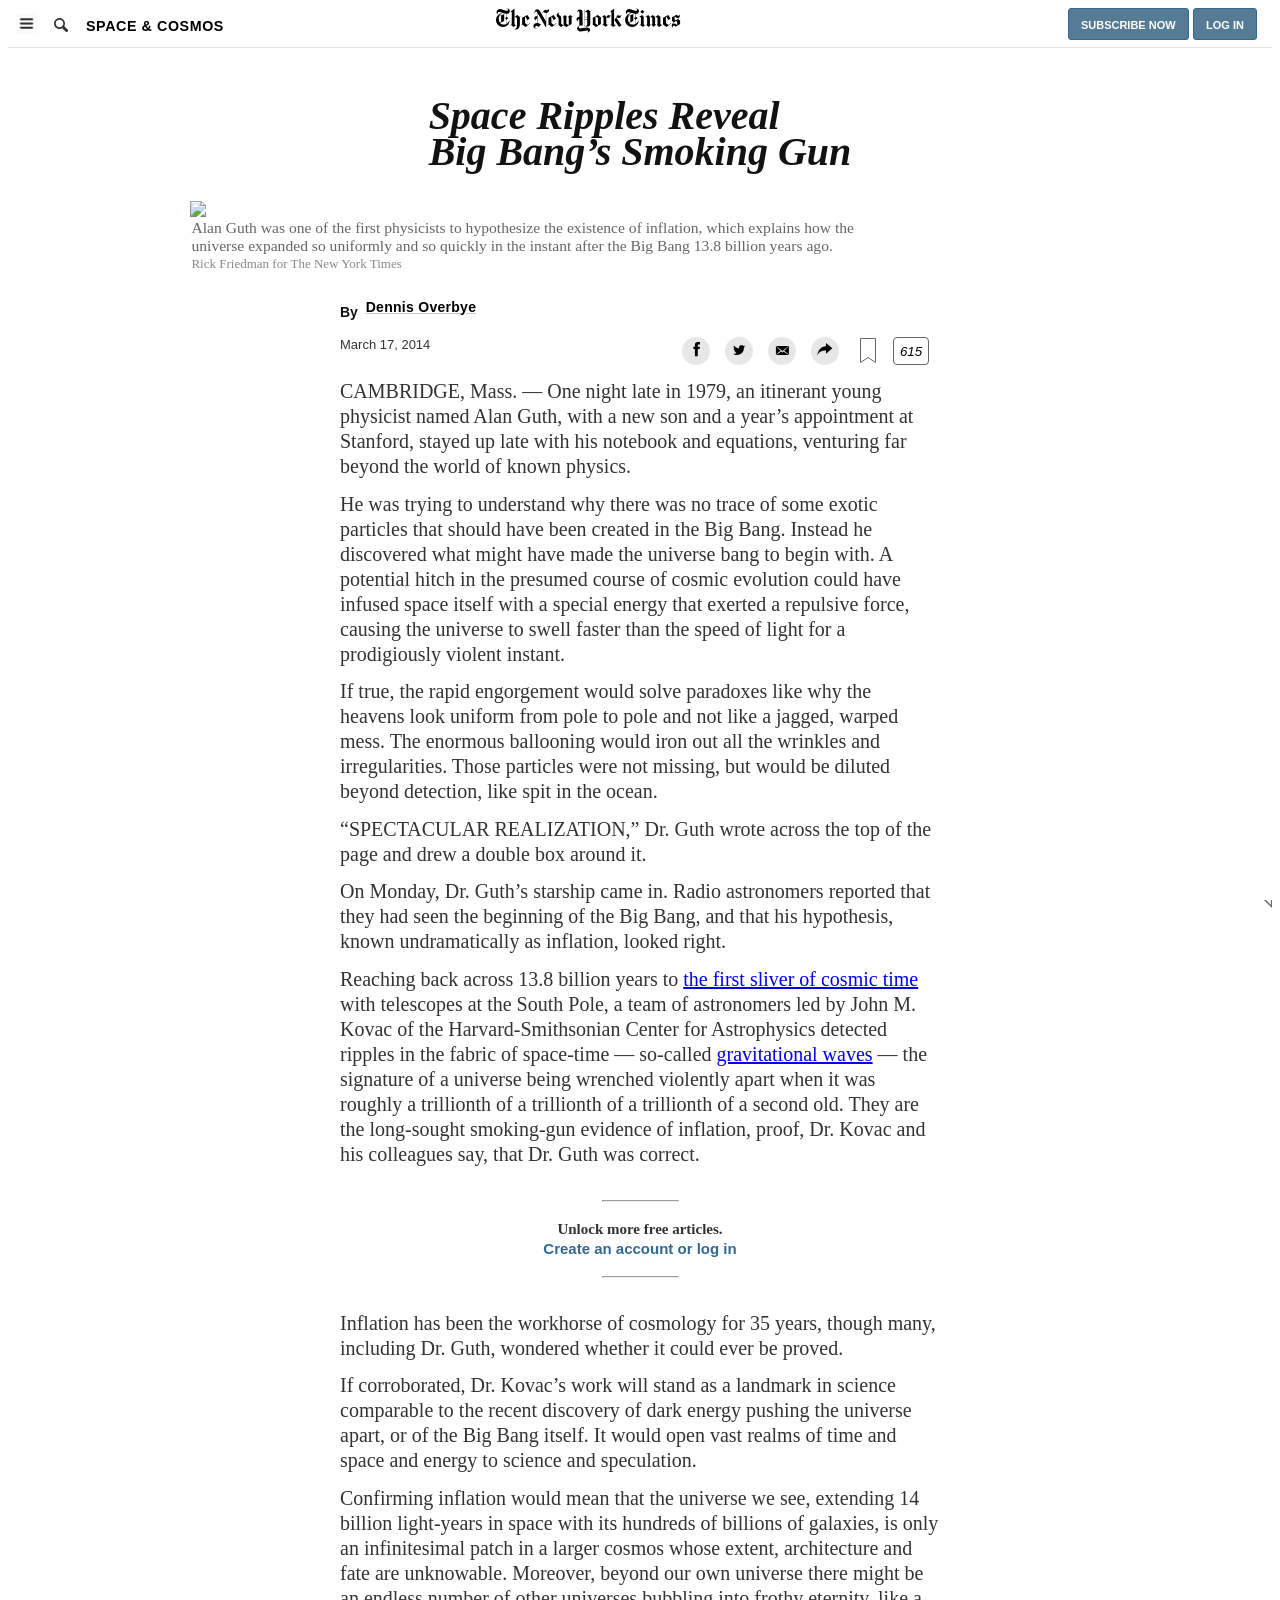
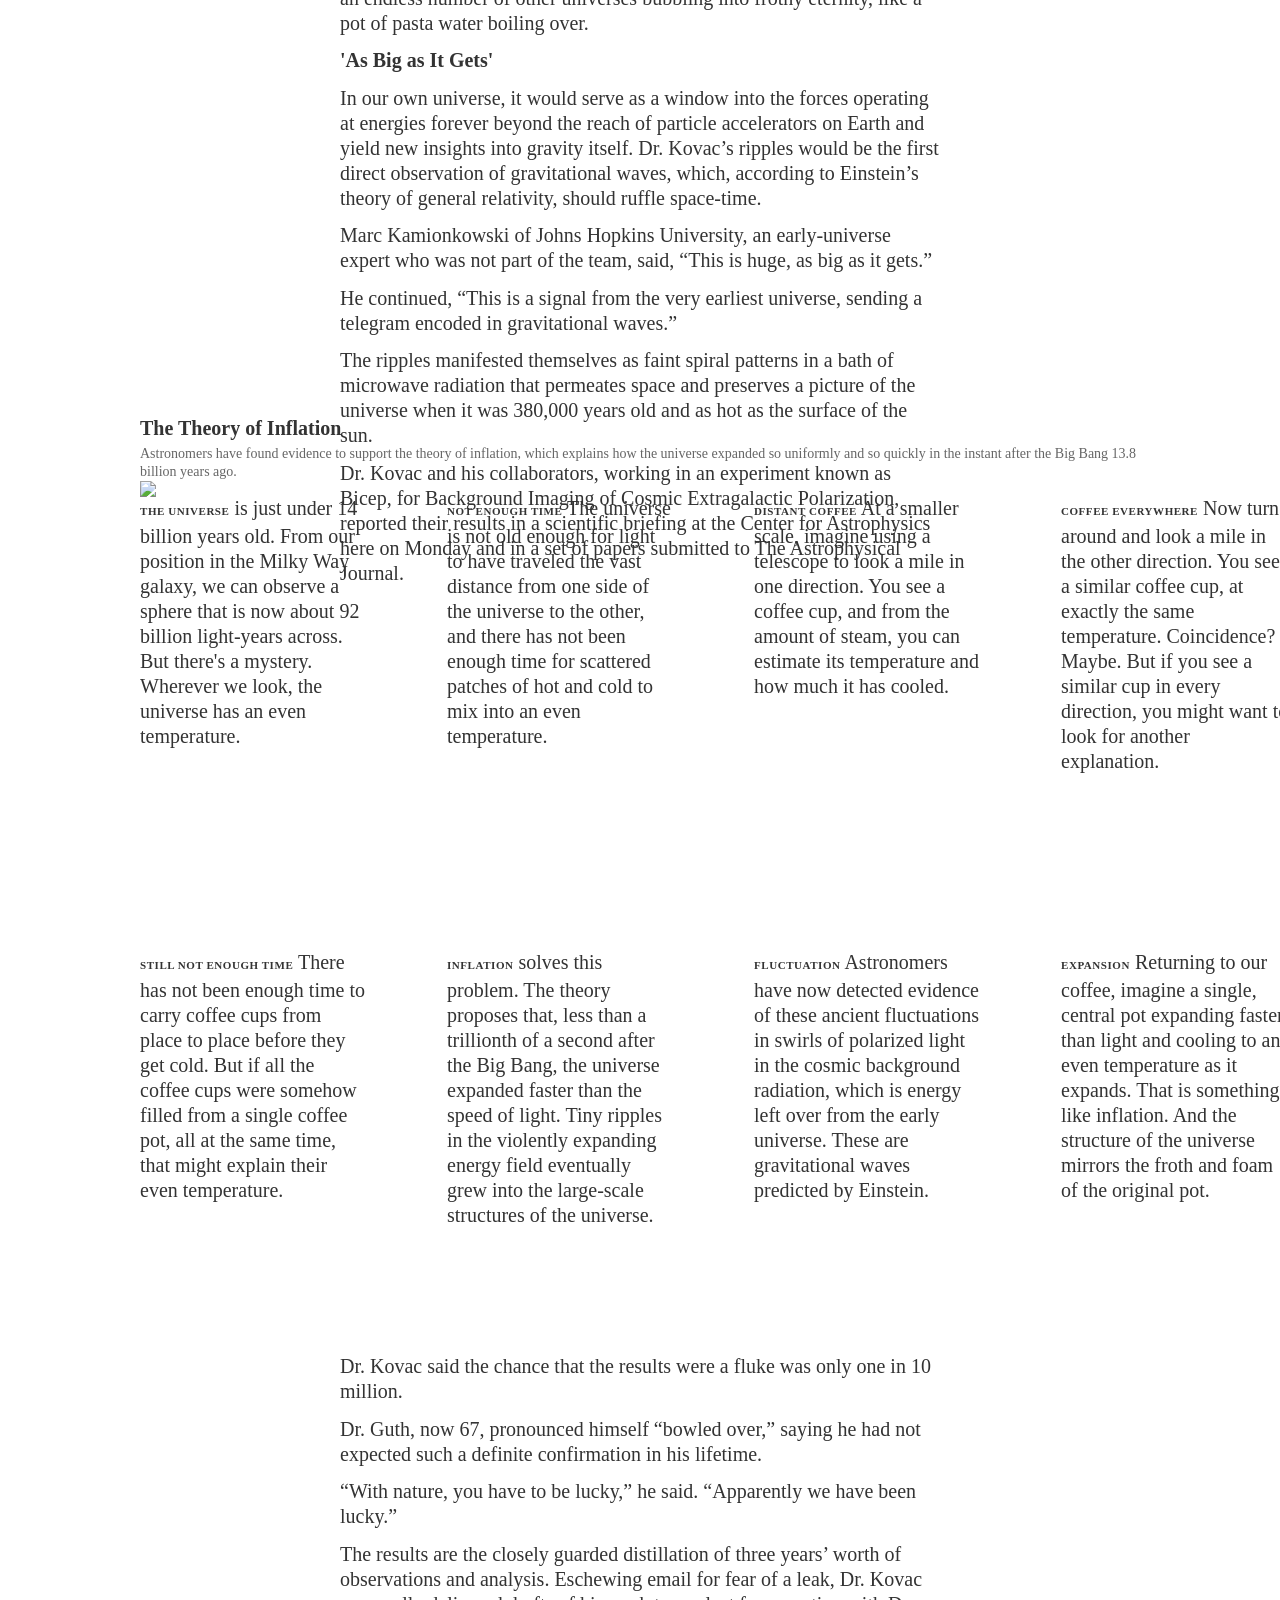
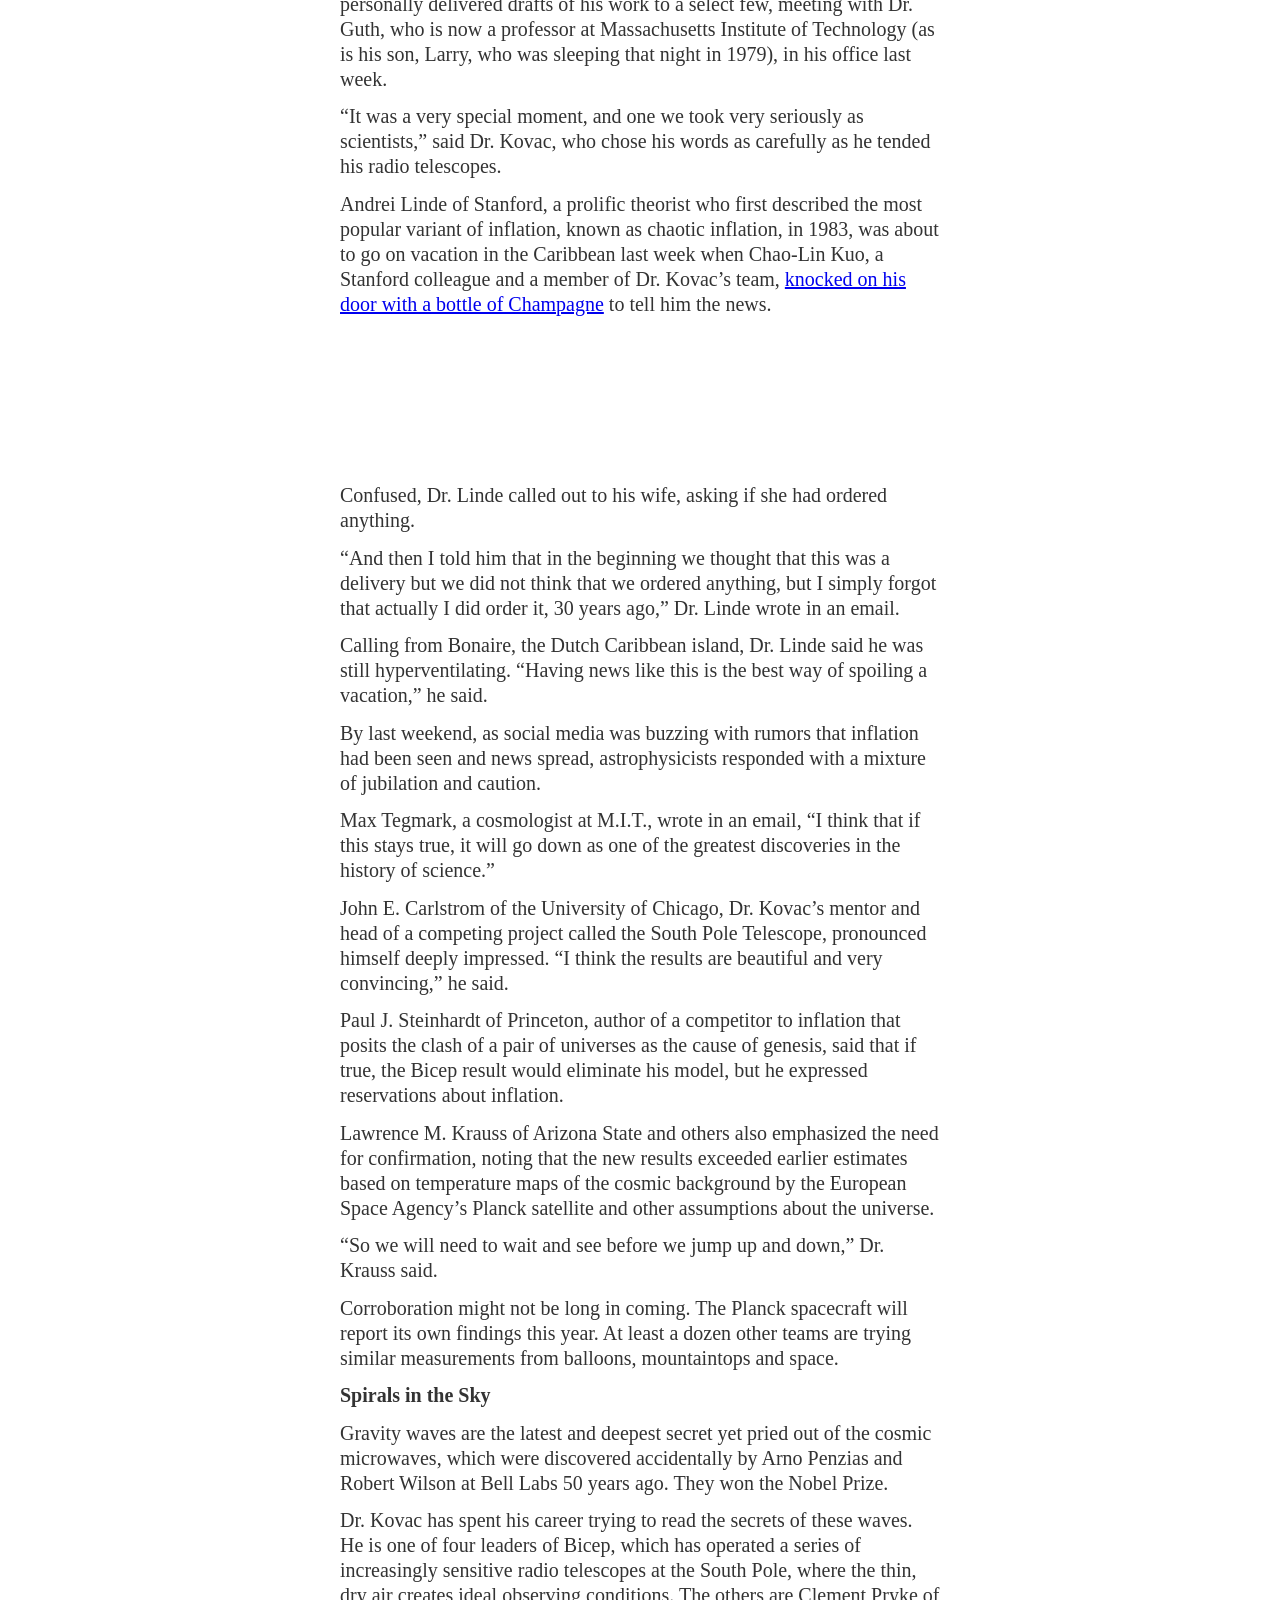
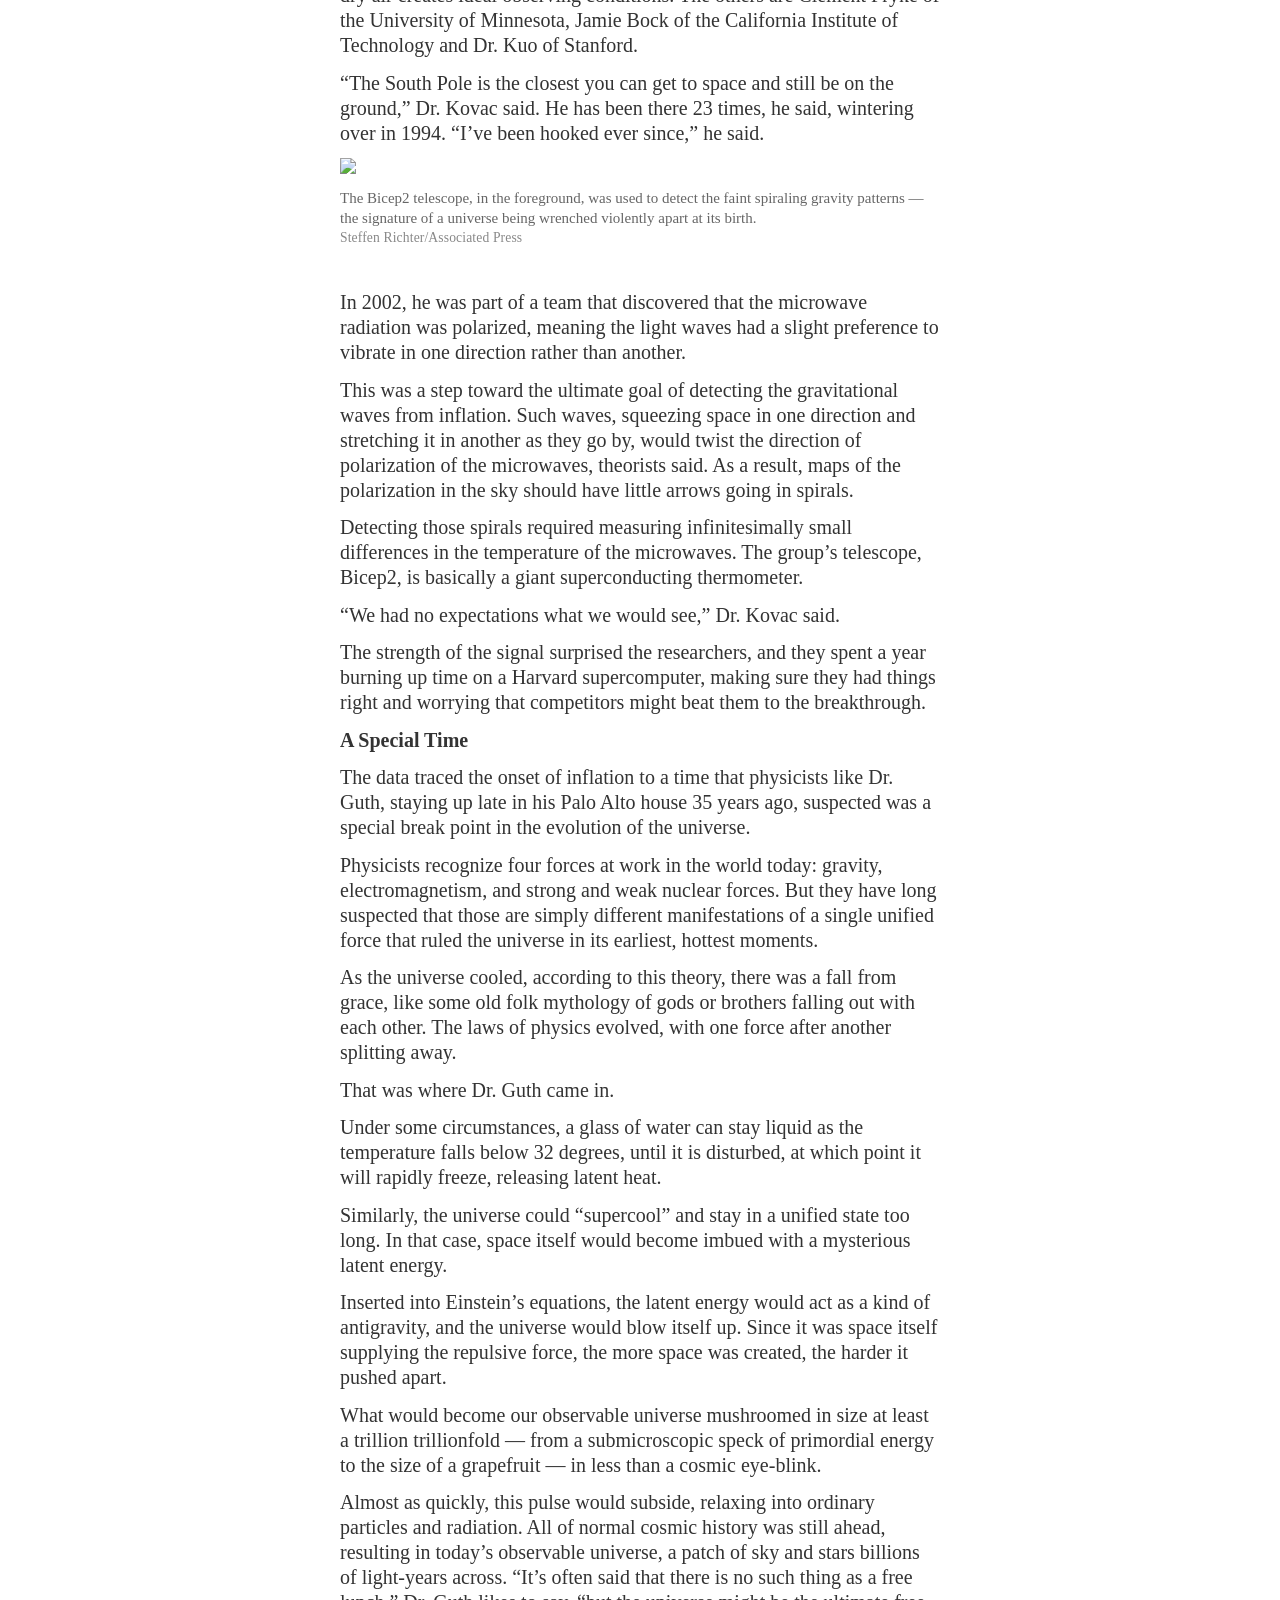
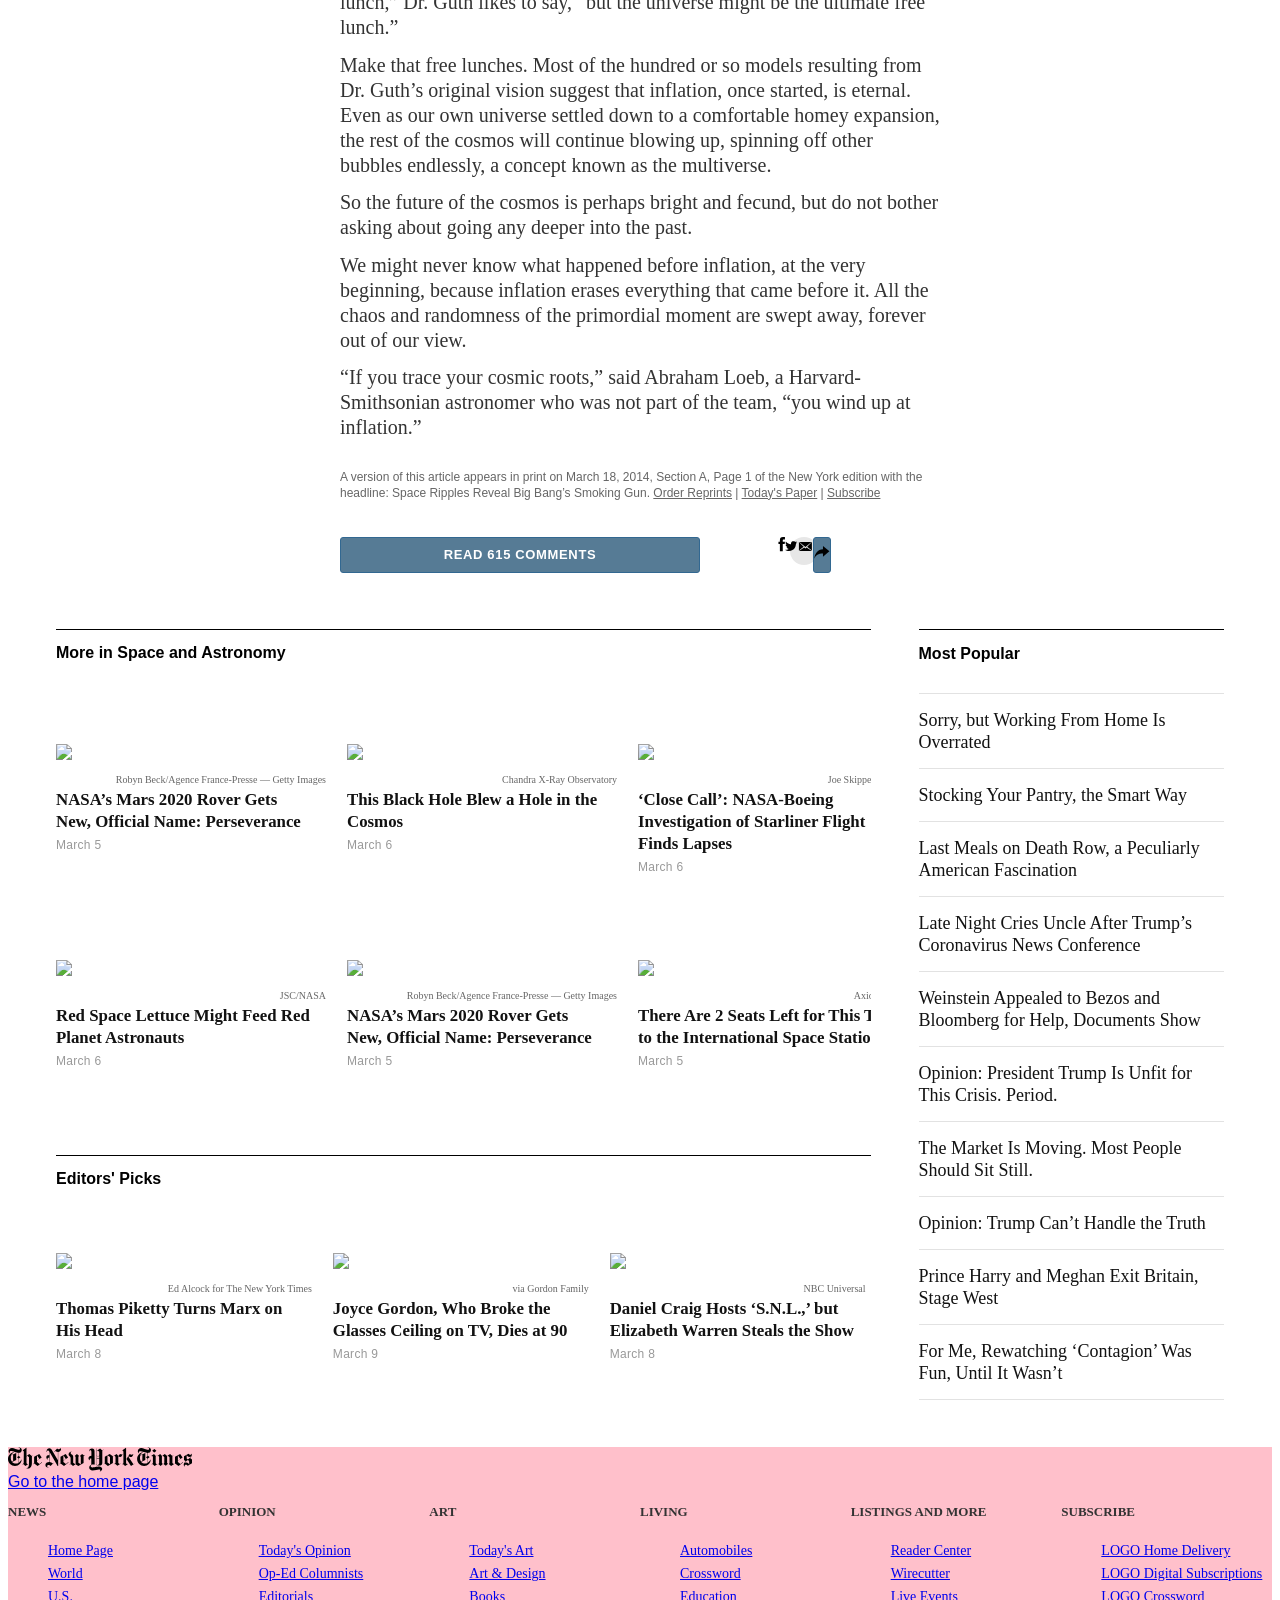
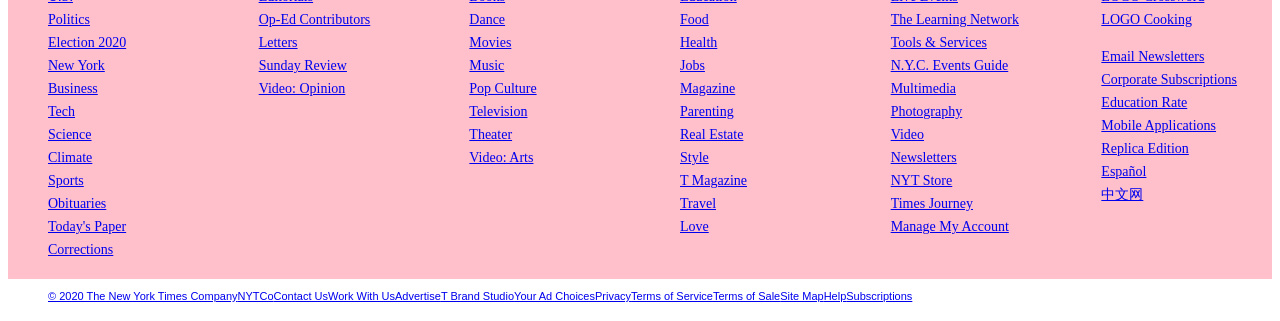
==== nyt-article.html @ f99d5ad1 "finished aside" ====
<!DOCTYPE html>
<html lang="en">
<head>
    <title>NYT Article Copy</title>
    <link rel="stylesheet" href="styles.css">
</head> 
<body>
    <header>
    <!-- grid prac. 2 sections classed as grid so be careful -->
    <section class="nav-bar">
        <div class="header-first-three-icons">
            <a href="none"><img href="none" src="icons/three-line-icon.png" class="three-line-icon"></a> 
            
            <!-- search icon -->
            <button class="search-button">
                <span class="button-dissapear">SEARCH</span>
            <!-- do i need to add data-test-id attrbute to the btn?? -->
                <svg>
                    <path fill="#333" d="M11.3,9.2C11.7,8.4,12,7.5,12,6.5C12,3.5,9.5,1,6.5,1S1,3.5,1,6.5S3.5,12,6.5,12c1,0,1.9-0.3,2.7-0.7l3.3,3.3c0.3,0.3,0.7,0.4,1.1,0.4s0.8-0.1,1.1-0.4c0.6-0.6,0.6-1.5,0-2.1L11.3,9.2zM6.5,10.3c-2.1,0-3.8-1.7-3.8-3.8c0-2.1,1.7-3.8,3.8-3.8c2.1,0,3.8,1.7,3.8,3.8C10.3,8.6,8.6,10.3,6.5,10.3z"></path>
                </svg>
            </button>

            <a class="space-link" href="https://www.nytimes.com/section/science/space">SPACE & COSMOS</a>
        </div>

        <div class="header-times-logo">
                <!-- times logo -->
            <a href="https://www.nytimes.com"><svg xmlns="http://www.w3.org/2000/svg">
                <path d="M13.8 2.9c0-2-1.9-2.5-3.4-2.5v.3c.9 0 1.6.3 1.6 1 0 .4-.3 1-1.2 1-.7 0-2.2-.4-3.3-.8C6.2 1.4 5 1 4 1 2 1 .6 2.5.6 4.2c0 1.5 1.1 2 1.5 2.2l.1-.2c-.2-.2-.5-.4-.5-1 0-.4.4-1.1 1.4-1.1.9 0 2.1.4 3.7.9 1.4.4 2.9.7 3.7.8v3.1L9 10.2v.1l1.5 1.3v4.3c-.8.5-1.7.6-2.5.6-1.5 0-2.8-.4-3.9-1.6l4.1-2V6l-5 2.2C3.6 6.9 4.7 6 5.8 5.4l-.1-.3c-3 .8-5.7 3.6-5.7 7 0 4 3.3 7 7 7 4 0 6.6-3.2 6.6-6.5h-.2c-.6 1.3-1.5 2.5-2.6 3.1v-4.1l1.6-1.3v-.1l-1.6-1.3V5.8c1.5 0 3-1 3-2.9zm-8.7 11l-1.2.6c-.7-.9-1.1-2.1-1.1-3.8 0-.7 0-1.5.2-2.1l2.1-.9v6.2zm10.6 2.3l-1.3 1 .2.2.6-.5 2.2 2 3-2-.1-.2-.8.5-1-1V9.4l.8-.6 1.7 1.4v6.1c0 3.8-.8 4.4-2.5 5v.3c2.8.1 5.4-.8 5.4-5.7V9.3l.9-.7-.2-.2-.8.6-2.5-2.1L18.5 9V.8h-.2l-3.5 2.4v.2c.4.2 1 .4 1 1.5l-.1 11.3zM34 15.1L31.5 17 29 15v-1.2l4.7-3.2v-.1l-2.4-3.6-5.2 2.8v6.6l-1 .8.2.2.9-.7 3.4 2.5 4.5-3.6-.1-.4zm-5-1.7V8.5l.2-.1 2.2 3.5-2.4 1.5zM53.1 2c0-.3-.1-.6-.2-.9h-.2c-.3.8-.7 1.2-1.7 1.2-.9 0-1.5-.5-1.9-.9l-2.9 3.3.2.2 1-.9c.6.5 1.1.9 2.5 1v8.3L44 3.2c-.5-.8-1.2-1.9-2.6-1.9-1.6 0-3 1.4-2.8 3.6h.3c.1-.6.4-1.3 1.1-1.3.5 0 1 .5 1.3 1v3.3c-1.8 0-3 .8-3 2.3 0 .8.4 2 1.6 2.3v-.2c-.2-.2-.3-.4-.3-.7 0-.5.4-.9 1.1-.9h.5v4.2c-2.1 0-3.8 1.2-3.8 3.2 0 1.9 1.6 2.8 3.4 2.7v-.2c-1.1-.1-1.6-.6-1.6-1.3 0-.9.6-1.3 1.4-1.3.8 0 1.5.5 2 1.1l2.9-3.2-.2-.2-.7.8c-1.1-1-1.7-1.3-3-1.5V5l8 14h.6V5c1.5-.1 2.9-1.3 2.9-3zm7.3 13.1L57.9 17l-2.5-2v-1.2l4.7-3.2v-.1l-2.4-3.6-5.2 2.8v6.6l-1 .8.2.2.9-.7 3.4 2.5 4.5-3.6-.1-.4zm-5-1.7V8.5l.2-.1 2.2 3.5-2.4 1.5zM76.7 8l-.7.5-1.9-1.6-2.2 2 .9.9v7.5l-2.4-1.5V9.6l.8-.5-2.3-2.2-2.2 2 .9.9V17l-.3.2-2.1-1.5v-6c0-1.4-.7-1.8-1.5-2.3-.7-.5-1.1-.8-1.1-1.5 0-.6.6-.9.9-1.1v-.2c-.8 0-2.9.8-2.9 2.7 0 1 .5 1.4 1 1.9s1 .9 1 1.8v5.8l-1.1.8.2.2 1-.8 2.3 2 2.5-1.7 2.8 1.7 5.3-3.1V9.2l1.3-1-.2-.2zm18.6-5.5l-1 .9-2.2-2-3.3 2.4V1.6h-.3l.1 16.2c-.3 0-1.2-.2-1.9-.4l-.2-13.5c0-1-.7-2.4-2.5-2.4s-3 1.4-3 2.8h.3c.1-.6.4-1.1 1-1.1s1.1.4 1.1 1.7v3.9c-1.8.1-2.9 1.1-2.9 2.4 0 .8.4 2 1.6 2V13c-.4-.2-.5-.5-.5-.7 0-.6.5-.8 1.3-.8h.4v6.2c-1.5.5-2.1 1.6-2.1 2.8 0 1.7 1.3 2.9 3.3 2.9 1.4 0 2.6-.2 3.8-.5 1-.2 2.3-.5 2.9-.5.8 0 1.1.4 1.1.9 0 .7-.3 1-.7 1.1v.2c1.6-.3 2.6-1.3 2.6-2.8 0-1.5-1.5-2.4-3.1-2.4-.8 0-2.5.3-3.7.5-1.4.3-2.8.5-3.2.5-.7 0-1.5-.3-1.5-1.3 0-.8.7-1.5 2.4-1.5.9 0 2 .1 3.1.4 1.2.3 2.3.6 3.3.6 1.5 0 2.8-.5 2.8-2.6V3.7l1.2-1-.2-.2zm-4.1 6.1c-.3.3-.7.6-1.2.6s-1-.3-1.2-.6V4.2l1-.7 1.4 1.3v3.8zm0 3c-.2-.2-.7-.5-1.2-.5s-1 .3-1.2.5V9c.2.2.7.5 1.2.5s1-.3 1.2-.5v2.6zm0 4.7c0 .8-.5 1.6-1.6 1.6h-.8V12c.2-.2.7-.5 1.2-.5s.9.3 1.2.5v4.3zm13.7-7.1l-3.2-2.3-4.9 2.8v6.5l-1 .8.1.2.8-.6 3.2 2.4 5-3V9.2zm-5.4 6.3V8.3l2.5 1.8v7.1l-2.5-1.7zm14.9-8.4h-.2c-.3.2-.6.4-.9.4-.4 0-.9-.2-1.1-.5h-.2l-1.7 1.9-1.7-1.9-3 2 .1.2.8-.5 1 1.1v6.3l-1.3 1 .2.2.6-.5 2.4 2 3.1-2.1-.1-.2-.9.5-1.2-1V9c.5.5 1.1 1 1.8 1 1.4.1 2.2-1.3 2.3-2.9zm12 9.6L123 19l-4.6-7 3.3-5.1h.2c.4.4 1 .8 1.7.8s1.2-.4 1.5-.8h.2c-.1 2-1.5 3.2-2.5 3.2s-1.5-.5-2.1-.8l-.3.5 5 7.4 1-.6v.1zm-11-.5l-1.3 1 .2.2.6-.5 2.2 2 3-2-.2-.2-.8.5-1-1V.8h-.1l-3.6 2.4v.2c.4.2 1 .3 1 1.5v11.3zM143 2.9c0-2-1.9-2.5-3.4-2.5v.3c.9 0 1.6.3 1.6 1 0 .4-.3 1-1.2 1-.7 0-2.2-.4-3.3-.8-1.3-.4-2.5-.8-3.5-.8-2 0-3.4 1.5-3.4 3.2 0 1.5 1.1 2 1.5 2.2l.1-.2c-.3-.2-.6-.4-.6-1 0-.4.4-1.1 1.4-1.1.9 0 2.1.4 3.7.9 1.4.4 2.9.7 3.7.8V9l-1.5 1.3v.1l1.5 1.3V16c-.8.5-1.7.6-2.5.6-1.5 0-2.8-.4-3.9-1.6l4.1-2V6l-5 2.2c.5-1.3 1.6-2.2 2.6-2.9l-.1-.2c-3 .8-5.7 3.5-5.7 6.9 0 4 3.3 7 7 7 4 0 6.6-3.2 6.6-6.5h-.2c-.6 1.3-1.5 2.5-2.6 3.1v-4.1l1.6-1.3v-.1L140 8.8v-3c1.5 0 3-1 3-2.9zm-8.7 11l-1.2.6c-.7-.9-1.1-2.1-1.1-3.8 0-.7.1-1.5.3-2.1l2.1-.9-.1 6.2zm12.2-12h-.1l-2 1.7v.1l1.7 1.9h.2l2-1.7v-.1l-1.8-1.9zm3 14.8l-.8.5-1-1V9.3l1-.7-.2-.2-.7.6-1.8-2.1-2.9 2 .2.3.7-.5.9 1.1v6.5l-1.3 1 .1.2.7-.5 2.2 2 3-2-.1-.3zm16.7-.1l-.7.5-1.1-1V9.3l1-.8-.2-.2-.8.7-2.3-2.1-3 2.1-2.3-2.1L154 9l-1.8-2.1-2.9 2 .1.3.7-.5 1 1.1v6.5l-.8.8 2.3 1.9 2.2-2-.9-.9V9.3l.9-.6 1.5 1.4v6l-.8.8 2.3 1.9 2.2-2-.9-.9V9.3l.8-.5 1.6 1.4v6l-.7.7 2.3 2.1 3.1-2.1v-.3zm8.7-1.5l-2.5 1.9-2.5-2v-1.2l4.7-3.2v-.1l-2.4-3.6-5.2 2.8v6.8l3.5 2.5 4.5-3.6-.1-.3zm-5-1.7V8.5l.2-.1 2.2 3.5-2.4 1.5zm14.1-.9l-1.9-1.5c1.3-1.1 1.8-2.6 1.8-3.6v-.6h-.2c-.2.5-.6 1-1.4 1-.8 0-1.3-.4-1.8-1L176 9.3v3.6l1.7 1.3c-1.7 1.5-2 2.5-2 3.3 0 1 .5 1.7 1.3 2l.1-.2c-.2-.2-.4-.3-.4-.8 0-.3.4-.8 1.2-.8 1 0 1.6.7 1.9 1l4.3-2.6v-3.6h-.1zm-1.1-3c-.7 1.2-2.2 2.4-3.1 3l-1.1-.9V8.1c.4 1 1.5 1.8 2.6 1.8.7 0 1.1-.1 1.6-.4zm-1.7 8c-.5-1.1-1.7-1.9-2.9-1.9-.3 0-1.1 0-1.9.5.5-.8 1.8-2.2 3.5-3.2l1.2 1 .1 3.6z"></path>
            </svg></a>
        </div>

        <div class="header-buttons">
            <a href="https://www.nytimes.com/subscription?campaignId=797YR&redirect_uri=https%3A%2F%2Fwww.nytimes.com%2F2014%2F03%2F18%2Fscience%2Fspace%2Fdetection-of-waves-in-space-buttresses-landmark-theory-of-big-bang.html%3F_r%3D0">
                <button>Subscribe now</button>
            </a>
            <a href="https://myaccount.nytimes.com/auth/login?response_type=cookie&client_id=vi&redirect_uri=https%3A%2F%2Fwww.nytimes.com%2Fsubscription%2Fmultiproduct%2Flp8KQUS.html%3FcampaignId%3D7QQFH%26EXIT_URI%3Dhttps%253A%252F%252Fwww.nytimes.com%252F2014%252F03%252F18%252Fscience%252Fspace%252Fdetection-of-waves-in-space-buttresses-landmark-theory-of-big-bang.html%253F_r%253D0">
                <button>Log in</button>
            </a>
        </div>
    </section>

    <section class="article-title-box">
        <!-- <h1> -->
            <span class="article-title">Space Ripples Reveal <br> Big Bang’s Smoking Gun</span>
    <!-- </h1> -->
    </section>

    <section class="main-image-container">
        <a class="main-image"><img class="main-image" src="https://static01.nyt.com/images/2014/03/18/science/space/18cosmos/18cosmos-articleLarge.jpg?quality=75&auto=webp&disable=upscale" 
            srcset="https://static01.nyt.com/images/2014/03/18/science/space/18cosmos/18cosmos-articleLarge.jpg?quality=90&auto=webp 600w, https://static01.nyt.com/images/2014/03/18/science/space/18cosmos/18cosmos-jumbo.jpg?quality=90&auto=webp 1024w, 
            https://static01.nyt.com/images/2014/03/18/science/space/18cosmos/18cosmos-superJumbo.jpg?quality=90&auto=webp 2048w"></a>
        <figcaption class="mn-img-subtitle-box">
            <span class="mn-img-subtitle">Alan Guth was one of the first physicists to hypothesize the existence of inflation, which explains how the <br> universe expanded so uniformly and so quickly in the instant after the Big Bang 13.8 billion years ago.</span>
            <span>Rick Friedman for The New York Times</span>
        </figcaption>
    </section>

    <section class="top-article-info">
        <div>By &nbsp<a href="https://www.nytimes.com/by/dennis-overbye">Dennis Overbye</a>
        </div>
        <!-- 2 spaces here instead of 1 -->
        <div class="article-date">
            <ul>
                <li>March 17, 2014</li>
            </ul>
        </div>
        <div class="social-links ">
                                                                    <!-- change classes!!! -->
            <ul>
                <li><a href="https://www.facebook.com/dialog/feed?app_id=9869919170&amp;link=https%3A%2F%2Fwww.nytimes.com%2F2014%2F03%2F18%2Fscience%2Fspace%2Fdetection-of-waves-in-space-buttresses-landmark-theory-of-big-bang.html&amp;smid=fb-share&amp;name=Space%20Ripples%20Reveal%20Big%20Bang%E2%80%99s%20Smoking%20Gun&amp;redirect_uri=https%3A%2F%2Fwww.facebook.com%2F" target="_blank" rel="noopener noreferrer" aria-label="Share on Facebook"><svg viewBox="0 0 7 15" width="7" height="15"><path fill-rule="evenodd" clip-rule="evenodd" d="M4.775 14.163V7.08h1.923l.255-2.441H4.775l.004-1.222c0-.636.06-.977.958-.977H6.94V0H5.016c-2.31 0-3.123 1.184-3.123 3.175V4.64H.453v2.44h1.44v7.083h2.882z" fill="#000"></path></svg></a>
                    </a></li>
                <li><a href="https://twitter.com/intent/tweet?url=https%3A%2F%2Fnyti.ms%2F1ivEk8k&amp;text=Space%20Ripples%20Reveal%20Big%20Bang%E2%80%99s%20Smoking%20Gun" target="_blank" rel="noopener noreferrer" aria-label="Share on Twitter"><svg viewBox="0 0 13 10" width="13" height="10"><path fill-rule="evenodd" clip-rule="evenodd" d="M5.987 2.772l.025.425-.429-.052c-1.562-.2-2.927-.876-4.086-2.011L.93.571.784.987c-.309.927-.111 1.906.533 2.565.343.364.266.416-.327.2-.206-.07-.386-.122-.403-.096-.06.06.146.85.309 1.161.223.434.678.858 1.176 1.11l.42.199-.497.009c-.481 0-.498.008-.447.19.172.564.85 1.162 1.606 1.422l.532.182-.464.277a4.833 4.833 0 0 1-2.3.641c-.387.009-.704.044-.704.07 0 .086 1.047.572 1.657.762 1.828.564 4 .32 5.631-.641 1.159-.685 2.318-2.045 2.859-3.363.292-.702.583-1.984.583-2.6 0-.398.026-.45.507-.927.283-.277.55-.58.6-.667.087-.165.078-.165-.36-.018-.73.26-.832.226-.472-.164.266-.278.584-.78.584-.928 0-.026-.129.018-.275.096a4.79 4.79 0 0 1-.755.294l-.464.148-.42-.286C9.66.467 9.335.293 9.163.24 8.725.12 8.055.137 7.66.276c-1.074.39-1.752 1.395-1.674 2.496z" fill="#000"></path></svg></a></li>
                    </a></li>
                <li><a href="mailto:?subject=NYTimes.com%3A%20Space%20Ripples%20Reveal%20Big%20Bang%E2%80%99s%20Smoking%20Gun&amp;body=From%20The%20New%20York%20Times%3A%0A%0ASpace%20Ripples%20Reveal%20Big%20Bang%E2%80%99s%20Smoking%20Gun%0A%0AAstronomers%20looking%20back%2013.8%20billion%20years%20found%20ripples%20in%20the%20fabric%20of%20space-time%20that%20support%20the%20theory%20of%20a%20universe%20being%20wrenched%20violently%20apart%20around%20its%20inception.%0A%0Ahttps%3A%2F%2Fwww.nytimes.com%2F2014%2F03%2F18%2Fscience%2Fspace%2Fdetection-of-waves-in-space-buttresses-landmark-theory-of-big-bang.html" target="_blank" rel="noopener noreferrer" aria-label="Email"><svg viewBox="0 0 15 9" width="15" height="9"><path fill-rule="evenodd" clip-rule="evenodd" d="M.906 8.418V0L5.64 4.76.906 8.419zm13 0L9.174 4.761 13.906 0v8.418zM7.407 6.539l-1.13-1.137L.907 9h13l-5.37-3.598-1.13 1.137zM1.297 0h12.22l-6.11 5.095L1.297 0z" fill="#000"></path></svg>
                    </a></li>
                <li><button aria-haspopup="true" aria-expanded="false" aria-label="More sharing options ..." data-testid=""><svg viewBox="0 0 16 13" width="16" height="13"><path fill-rule="evenodd" clip-rule="evenodd" d="M15.406 5.359L8.978 0v3.215C3.82 3.215.406 8.107.406 12.66 1.653 9.133 4.29 7.517 8.978 7.517v3.2l6.428-5.358z" fill="#000"></path></svg></button>
                    </a></li>
                <li class="no-backgrnd"><button type="button" role="switch" aria-label="Save article for reading later..." aria-checked="false"><svg stroke="none" width="16px" height="25px" viewBox="0 0 16 25"><g stroke="none" stroke-width="1" fill="none" fill-rule="evenodd"><g stroke="#666" fill="none"><path fill="none" d="M0.5,0.5 L0.5,24.5 L8.1716264,19.5137775 L15.5,24.4404006 L15.5,0.5 L0.5,0.5 Z"></path></g></g></svg>
                    </button></li>
                    <!-- this should have a tail -->
                <li class="no-backgrnd"><button class="comm-btn" type="button" aria-label="615 comments. Click to read and post comments." id="comments-speech-bubble-top">
                        <i><span>615</span></i></button></li>
                        <!-- tailtailtail -->
            </ul></div>
    </section>
</header>


    <div class="grid">
        <!-- not sure about the grid thing as a class -->
        <section class="article-body">
            <div>
                <p>CAMBRIDGE, Mass. — One night late in 1979, an itinerant young physicist named Alan Guth, with a new son and a year’s appointment at Stanford, stayed up late with his notebook and equations, venturing far beyond the world of known physics.</p>
                <p>He was trying to understand why there was no trace of some exotic particles that should have been created in the Big Bang. Instead he discovered what might have made the universe bang to begin with. A potential hitch in the presumed course of cosmic evolution could have infused space itself with a special energy that exerted a repulsive force, causing the universe to swell faster than the speed of light for a prodigiously violent instant.                </p>
                <p>If true, the rapid engorgement would solve paradoxes like why the heavens look uniform from pole to pole and not like a jagged, warped mess. The enormous ballooning would iron out all the wrinkles and irregularities. Those particles were not missing, but would be diluted beyond detection, like spit in the ocean.                </p>
                <p>“SPECTACULAR REALIZATION,” Dr. Guth wrote across the top of the page and drew a double box around it.                </p>
            </div>
            <div>
                <p>On Monday, Dr. Guth’s starship came in. Radio astronomers reported that they had seen the beginning of the Big Bang, and that his hypothesis, known undramatically as inflation, looked right.                </p>
                <p>Reaching back across 13.8 billion years to  
                    <a href="https://www.youtube.com/watch?v=ZJYc9YmKIO8&amp=&feature=youtu.be">the first sliver of cosmic time</a>
                    with telescopes at the South Pole, a team of astronomers led by John M. Kovac of the Harvard-Smithsonian Center for Astrophysics detected ripples in the fabric of space-time — so-called 
                    <a href="https://www.nytimes.com/2016/02/12/science/ligo-gravitational-waves-black-holes-einstein.html">gravitational waves</a>
                    — the signature of a universe being wrenched violently apart when it was roughly a trillionth of a trillionth of a trillionth of a second old. They are the long-sought smoking-gun evidence of inflation, proof, Dr. Kovac and his colleagues say, that Dr. Guth was correct.</p>
                <!-- advertisement -->
                
                <div class="log-in-ad">
                    <hr class="log-in-line">
                    <p>Unlock more free articles.</p>
                    <a href="https://myaccount.nytimes.com/auth/register?application=Free_Experience&asset=InlineMessage&campaignId=7QF7X&client_id=freex&redirect_uri=https%3A%2F%2Fwww.nytimes.com%2Fsubscription%2Fmultiproduct%2Flp8KQUS.html%3FEXIT_URI%3Dhttps%3A%2F%2Fwww.nytimes.com%2F2014%2F03%2F18%2Fscience%2Fspace%2Fdetection-of-waves-in-space-buttresses-landmark-theory-of-big-bang.html%26campaignID%3D7QF7X&response_type=cookie">
                        Create an account or log in
                    </a>
                    <hr class="log-in-line">    
                </div>


                <p>Inflation has been the workhorse of cosmology for 35 years, though many, including Dr. Guth, wondered whether it could ever be proved.                </p>
                <p>If corroborated, Dr. Kovac’s work will stand as a landmark in science comparable to the recent discovery of dark energy pushing the universe apart, or of the Big Bang itself. It would open vast realms of time and space and energy to science and speculation.                    </p>
                <p>Confirming inflation would mean that the universe we see, extending 14 billion light-years in space with its hundreds of billions of galaxies, is only an infinitesimal patch in a larger cosmos whose extent, architecture and fate are unknowable. Moreover, beyond our own universe there might be an endless number of other universes bubbling into frothy eternity, like a pot of pasta water boiling over.                </p>
            </div>
            <div>
                <p><strong>'As Big as It Gets'</strong></p>
                <p>In our own universe, it would serve as a window into the forces operating at energies forever beyond the reach of particle accelerators on Earth and yield new insights into gravity itself. Dr. Kovac’s ripples would be the first direct observation of gravitational waves, which, according to Einstein’s theory of general relativity, should ruffle space-time.                </p>
                <p>Marc Kamionkowski of Johns Hopkins University, an early-universe expert who was not part of the team, said, “This is huge, as big as it gets.”                </p>
                <p>He continued, “This is a signal from the very earliest universe, sending a telegram encoded in gravitational waves.”                </p>
                <p>The ripples manifested themselves as faint spiral patterns in a bath of microwave radiation that permeates space and preserves a picture of the universe when it was 380,000 years old and as hot as the surface of the sun.                </p>
                <p>Dr. Kovac and his collaborators, working in an experiment known as Bicep, for Background Imaging of Cosmic Extragalactic Polarization, reported their results in a scientific briefing at the Center for Astrophysics here on Monday and in a set of papers submitted to The Astrophysical Journal.                </p>
            </div>
            <br>
            <br>
            <br>
            <br>
            <br>
            <br>
            <br>
            <br>
            <br>
            <br>
            <br>
            <br>
            <br>
            <br>
            <br>
            <br>
            <br>
            <br>
            <br>
            <br>
            <br>
            <br>
            <br>
            <br>
            <br>
            <br>
            <br>
            <br>
            <br>
            <br>
            <br>
            <br>
            <br>
            <br>
            <br>
            <br>
            <br>

            <br>
            <br>
            <br>
            <br>
            <br>

            <div class="diagram">
                <header>
                    <h1>The Theory of Inflation</h1>
                    <div>
                        <p class="head-footer">Astronomers have found evidence to support the theory of inflation, which explains how the universe expanded so uniformly and so quickly in the instant after the Big Bang 13.8 billion years ago.</p>
                    </div>
                </header>
                <div>
                    <img class="p-body-graphic" src="https://static01.nyt.com/newsgraphics/2014/03/18/theory-of-inflation/1ebaa1b972edda0f407fbaa0e010f6b50fb6792e/inflation-945.png" width="100%">
                    <ul>
                        <li><p><span class="p-bold">THE UNIVERSE</span> is just under 14 billion years old. From our position in the Milky Way galaxy, we can observe a sphere that is now about 92 billion light-years across. But there's a mystery. Wherever we look, the universe has an even temperature.</p></li>
                        <li><p><span class="p-bold">NOT ENOUGH TIME</span> The universe is not old enough for light to have traveled the vast distance from one side of the universe to the other, and there has not been enough time for scattered patches of hot and cold to mix into an even temperature.</p></li>
                        <li><p><span class="p-bold">DISTANT COFFEE</span> At a smaller scale, imagine using a telescope to look a mile in one direction. You see a coffee cup, and from the amount of steam, you can estimate its temperature and how much it has cooled.</p></li>
                        <li><p><span class="p-bold">COFFEE EVERYWHERE</span> Now turn around and look a mile in the other direction. You see a similar coffee cup, at exactly the same temperature. Coincidence? Maybe. But if you see a similar cup in every direction, you might want to look for another explanation.</p></li>
                        <li><p><span class="p-bold">STILL NOT ENOUGH TIME</span> There has not been enough time to carry coffee cups from place to place before they get cold. But if all the coffee cups were somehow filled from a single coffee pot, all at the same time, that might explain their even temperature.</p></li>
                        <li><p><span class="p-bold">INFLATION</span> solves this problem. The theory proposes that, less than a trillionth of a second after the Big Bang, the universe expanded faster than the speed of light. Tiny ripples in the violently expanding energy field eventually grew into the large-scale structures of the universe.</p></li>
                        <li><p><span class="p-bold">FLUCTUATION</span> Astronomers have now detected evidence of these ancient fluctuations in swirls of polarized light in the cosmic background radiation, which is energy left over from the early universe. These are gravitational waves predicted by Einstein.</p></li>
                        <li><p><span class="p-bold">EXPANSION</span> Returning to our coffee, imagine a single, central pot expanding faster than light and cooling to an even temperature as it expands. That is something like inflation. And the structure of the universe mirrors the froth and foam of the original pot.</p></li>
                </ul>
            </div>
            </div>
            <div>
                <p>Dr. Kovac said the chance that the results were a fluke was only one in 10 million.                </p>
                <p>Dr. Guth, now 67, pronounced himself “bowled over,” saying he had not expected such a definite confirmation in his lifetime.                </p>
                <p>“With nature, you have to be lucky,” he said. “Apparently we have been lucky.”                </p>
                <p>The results are the closely guarded distillation of three years’ worth of observations and analysis. Eschewing email for fear of a leak, Dr. Kovac personally delivered drafts of his work to a select few, meeting with Dr. Guth, who is now a professor at Massachusetts Institute of Technology (as is his son, Larry, who was sleeping that night in 1979), in his office last week.                </p>
                <p>“It was a very special moment, and one we took very seriously as scientists,” said Dr. Kovac, who chose his words as carefully as he tended his radio telescopes.                </p>
                <p>Andrei Linde of Stanford, a prolific theorist who first described the most popular variant of inflation, known as chaotic inflation, in 1983, was about to go on vacation in the Caribbean last week when Chao-Lin Kuo, a Stanford colleague and a member of Dr. Kovac’s team, 
                    <a href="https://www.youtube.com/watch?v=ZlfIVEy_YOA">knocked on his door with a bottle of Champagne</a>
                to tell him the news.</p>
            </div>
            <div>
                <video></video>
            </div>
            <div>
                <p>Confused, Dr. Linde called out to his wife, asking if she had ordered anything.                </p>
                <p>“And then I told him that in the beginning we thought that this was a delivery but we did not think that we ordered anything, but I simply forgot that actually I did order it, 30 years ago,” Dr. Linde wrote in an email.                </p>
                <p>Calling from Bonaire, the Dutch Caribbean island, Dr. Linde said he was still hyperventilating. “Having news like this is the best way of spoiling a vacation,” he said.                </p>
                <p>By last weekend, as social media was buzzing with rumors that inflation had been seen and news spread, astrophysicists responded with a mixture of jubilation and caution.                </p>
                <p>Max Tegmark, a cosmologist at M.I.T., wrote in an email, “I think that if this stays true, it will go down as one of the greatest discoveries in the history of science.”                </p>
                <p>John E. Carlstrom of the University of Chicago, Dr. Kovac’s mentor and head of a competing project called the South Pole Telescope, pronounced himself deeply impressed. “I think the results are beautiful and very convincing,” he said.                </p>
                <p>Paul J. Steinhardt of Princeton, author of a competitor to inflation that posits the clash of a pair of universes as the cause of genesis, said that if true, the Bicep result would eliminate his model, but he expressed reservations about inflation.                </p>
            </div>
            <div>
                <p>Lawrence M. Krauss of Arizona State and others also emphasized the need for confirmation, noting that the new results exceeded earlier estimates based on temperature maps of the cosmic background by the European Space Agency’s Planck satellite and other assumptions about the universe.                </p>
                <p>“So we will need to wait and see before we jump up and down,” Dr. Krauss said.                </p>
                <p>Corroboration might not be long in coming. The Planck spacecraft will report its own findings this year. At least a dozen other teams are trying similar measurements from balloons, mountaintops and space.                </p>
            </div>
            <div>
                <p><strong>Spirals in the Sky</strong></p>
                <p>Gravity waves are the latest and deepest secret yet pried out of the cosmic microwaves, which were discovered accidentally by Arno Penzias and Robert Wilson at Bell Labs 50 years ago. They won the Nobel Prize.                </p>
                <p>Dr. Kovac has spent his career trying to read the secrets of these waves. He is one of four leaders of Bicep, which has operated a series of increasingly sensitive radio telescopes at the South Pole, where the thin, dry air creates ideal observing conditions. The others are Clement Pryke of the University of Minnesota, Jamie Bock of the California Institute of Technology and Dr. Kuo of Stanford.                </p>
                <p>“The South Pole is the closest you can get to space and still be on the ground,” Dr. Kovac said. He has been there 23 times, he said, wintering over in 1994. “I’ve been hooked ever since,” he said.                </p>
            </div>
            <div>
                <figure>
                    <div>
                        <img src="https://static01.nyt.com/images/2014/03/18/science/space/18cosmos-2/18cosmos-2-articleLarge.jpg?quality=75&auto=webp&disable=upscale">
                    </div>
                    <figcaption>
                        <span>The Bicep2 telescope, in the foreground, was used to detect the faint spiraling gravity patterns — the signature of a universe being wrenched violently apart at its birth.</span>
                        <br>
                        <span>Steffen Richter/Associated Press</span>
                    </figcaption>
                </figure>
            </div>
            <div>
                <p>In 2002, he was part of a team that discovered that the microwave radiation was polarized, meaning the light waves had a slight preference to vibrate in one direction rather than another.                </p>
                <p>This was a step toward the ultimate goal of detecting the gravitational waves from inflation. Such waves, squeezing space in one direction and stretching it in another as they go by, would twist the direction of polarization of the microwaves, theorists said. As a result, maps of the polarization in the sky should have little arrows going in spirals.                </p>
                <p>Detecting those spirals required measuring infinitesimally small differences in the temperature of the microwaves. The group’s telescope, Bicep2, is basically a giant superconducting thermometer.                </p>
                <p>“We had no expectations what we would see,” Dr. Kovac said.                </p>
                <p>The strength of the signal surprised the researchers, and they spent a year burning up time on a Harvard supercomputer, making sure they had things right and worrying that competitors might beat them to the breakthrough.                </p>
            </div>
            <div>
                <p><strong>A Special Time</strong></p>
                <p>The data traced the onset of inflation to a time that physicists like Dr. Guth, staying up late in his Palo Alto house 35 years ago, suspected was a special break point in the evolution of the universe.               </p>
                <p>Physicists recognize four forces at work in the world today: gravity, electromagnetism, and strong and weak nuclear forces. But they have long suspected that those are simply different manifestations of a single unified force that ruled the universe in its earliest, hottest moments.                </p>
                <p>As the universe cooled, according to this theory, there was a fall from grace, like some old folk mythology of gods or brothers falling out with each other. The laws of physics evolved, with one force after another splitting away.                </p>
                <p>That was where Dr. Guth came in.                </p>
                <p>Under some circumstances, a glass of water can stay liquid as the temperature falls below 32 degrees, until it is disturbed, at which point it will rapidly freeze, releasing latent heat.                </p>
                <p>Similarly, the universe could “supercool” and stay in a unified state too long. In that case, space itself would become imbued with a mysterious latent energy.                </p>
                <p>Inserted into Einstein’s equations, the latent energy would act as a kind of antigravity, and the universe would blow itself up. Since it was space itself supplying the repulsive force, the more space was created, the harder it pushed apart.                </p>
            </div>
            <div>
                <p>What would become our observable universe mushroomed in size at least a trillion trillionfold — from a submicroscopic speck of primordial energy to the size of a grapefruit — in less than a cosmic eye-blink.                </p>
                <p>Almost as quickly, this pulse would subside, relaxing into ordinary particles and radiation. All of normal cosmic history was still ahead, resulting in today’s observable universe, a patch of sky and stars billions of light-years across. “It’s often said that there is no such thing as a free lunch,” Dr. Guth likes to say, “but the universe might be the ultimate free lunch.”                </p>
                <p>Make that free lunches. Most of the hundred or so models resulting from Dr. Guth’s original vision suggest that inflation, once started, is eternal. Even as our own universe settled down to a comfortable homey expansion, the rest of the cosmos will continue blowing up, spinning off other bubbles endlessly, a concept known as the multiverse.                </p>
                <p>So the future of the cosmos is perhaps bright and fecund, but do not bother asking about going any deeper into the past.                </p>
                <p>We might never know what happened before inflation, at the very beginning, because inflation erases everything that came before it. All the chaos and randomness of the primordial moment are swept away, forever out of our view.                </p>
                <p>“If you trace your cosmic roots,” said Abraham Loeb, a Harvard-Smithsonian astronomer who was not part of the team, “you wind up at inflation.”                </p>
            </div>



            <div class="bottom-of-article">
                <div class="boa-text">
                    <span>A version of this article appears in print on March 18, 2014, Section A, Page 1 of the New York edition with the headline: Space Ripples Reveal Big Bang’s Smoking Gun.</span>
                    <a href="http://www.nytreprints.com/">Order Reprints</a>
                    |
                    <a href="https://www.nytimes.com/section/todayspaper">Today's Paper</a>
                    |
                    <a href="https://www.nytimes.com/subscriptions/Multiproduct/lp8HYKU.html?campaignId=48JQY">Subscribe</a>
                </div>
                <div>
                    <!-- this section isnt working well -->
                    <ul class="bottom-social-links">
                        <li><button href="none">Read 615 Comments</button></li>
                        <div class="only-social">
                            <li><a href="https://www.facebook.com/dialog/feed?app_id=9869919170&amp;link=https%3A%2F%2Fwww.nytimes.com%2F2014%2F03%2F18%2Fscience%2Fspace%2Fdetection-of-waves-in-space-buttresses-landmark-theory-of-big-bang.html&amp;smid=fb-share&amp;name=Space%20Ripples%20Reveal%20Big%20Bang%E2%80%99s%20Smoking%20Gun&amp;redirect_uri=https%3A%2F%2Fwww.facebook.com%2F" target="_blank" rel="noopener noreferrer" aria-label="Share on Facebook"><svg viewBox="0 0 7 15" width="7" height="15"><path fill-rule="evenodd" clip-rule="evenodd" d="M4.775 14.163V7.08h1.923l.255-2.441H4.775l.004-1.222c0-.636.06-.977.958-.977H6.94V0H5.016c-2.31 0-3.123 1.184-3.123 3.175V4.64H.453v2.44h1.44v7.083h2.882z" fill="#000"></path></svg></a>
                                </a></li>
                            <li><a href="https://twitter.com/intent/tweet?url=https%3A%2F%2Fnyti.ms%2F1ivEk8k&amp;text=Space%20Ripples%20Reveal%20Big%20Bang%E2%80%99s%20Smoking%20Gun" target="_blank" rel="noopener noreferrer" aria-label="Share on Twitter"><svg viewBox="0 0 13 10" width="13" height="10"><path fill-rule="evenodd" clip-rule="evenodd" d="M5.987 2.772l.025.425-.429-.052c-1.562-.2-2.927-.876-4.086-2.011L.93.571.784.987c-.309.927-.111 1.906.533 2.565.343.364.266.416-.327.2-.206-.07-.386-.122-.403-.096-.06.06.146.85.309 1.161.223.434.678.858 1.176 1.11l.42.199-.497.009c-.481 0-.498.008-.447.19.172.564.85 1.162 1.606 1.422l.532.182-.464.277a4.833 4.833 0 0 1-2.3.641c-.387.009-.704.044-.704.07 0 .086 1.047.572 1.657.762 1.828.564 4 .32 5.631-.641 1.159-.685 2.318-2.045 2.859-3.363.292-.702.583-1.984.583-2.6 0-.398.026-.45.507-.927.283-.277.55-.58.6-.667.087-.165.078-.165-.36-.018-.73.26-.832.226-.472-.164.266-.278.584-.78.584-.928 0-.026-.129.018-.275.096a4.79 4.79 0 0 1-.755.294l-.464.148-.42-.286C9.66.467 9.335.293 9.163.24 8.725.12 8.055.137 7.66.276c-1.074.39-1.752 1.395-1.674 2.496z" fill="#000"></path></svg></a></li>
                                </a></li>
                            <li><a href="mailto:?subject=NYTimes.com%3A%20Space%20Ripples%20Reveal%20Big%20Bang%E2%80%99s%20Smoking%20Gun&amp;body=From%20The%20New%20York%20Times%3A%0A%0ASpace%20Ripples%20Reveal%20Big%20Bang%E2%80%99s%20Smoking%20Gun%0A%0AAstronomers%20looking%20back%2013.8%20billion%20years%20found%20ripples%20in%20the%20fabric%20of%20space-time%20that%20support%20the%20theory%20of%20a%20universe%20being%20wrenched%20violently%20apart%20around%20its%20inception.%0A%0Ahttps%3A%2F%2Fwww.nytimes.com%2F2014%2F03%2F18%2Fscience%2Fspace%2Fdetection-of-waves-in-space-buttresses-landmark-theory-of-big-bang.html" target="_blank" rel="noopener noreferrer" aria-label="Email"><svg viewBox="0 0 15 9" width="15" height="9"><path fill-rule="evenodd" clip-rule="evenodd" d="M.906 8.418V0L5.64 4.76.906 8.419zm13 0L9.174 4.761 13.906 0v8.418zM7.407 6.539l-1.13-1.137L.907 9h13l-5.37-3.598-1.13 1.137zM1.297 0h12.22l-6.11 5.095L1.297 0z" fill="#000"></path></svg>
                                </a></li>
                            <li><button aria-haspopup="true" aria-expanded="false" aria-label="More sharing options ..." data-testid=""><svg viewBox="0 0 16 13" width="16" height="13"><path fill-rule="evenodd" clip-rule="evenodd" d="M15.406 5.359L8.978 0v3.215C3.82 3.215.406 8.107.406 12.66 1.653 9.133 4.29 7.517 8.978 7.517v3.2l6.428-5.358z" fill="#000"></path></svg></button>
                                </a></li>
                            </div>
                    </ul>
                </div>
            </div>
        </section>
    </div>

    <div class="ad-box">
        <section class="more-articles">
            <div class="sec-title">
                <h2><a href="https://www.nytimes.com/section/science/space?action=click&module=MoreInSection&pgtype=Article&region=Footer&contentCollection=Space%20and%20Astronomy">
                    More in Space and Astronomy
                </a></h2>
            </div>
<!-- I should maybe change the h3 so the text is the right boldness -->
                <div class="other-articles">
                    <div>
                        <a href="https://www.nytimes.com/2020/03/05/science/mars-2020-rover-name.html?action=click&module=moreIn&pgtype=Article&region=Footer&action=click&module=MoreInSection&pgtype=Article&region=Footer&contentCollection=Space and Astronomy">
                            <figure><img src="https://static01.nyt.com/images/2020/02/18/science/18mars2020rover03/18mars2020rover03-threeByTwoSmallAt2X.jpg?quality=75&auto=webp&disable=upscale">
                                <figcaption>
                                    <section>Robyn Beck/Agence France-Presse — Getty Images</section>
                                </figcaption>
                            </figure></a>
                    </div>
                        <div>
                            <a class="gray-link" href="https://www.nytimes.com/2020/03/05/science/mars-2020-rover-name.html?action=click&module=moreIn&pgtype=Article&region=Footer&action=click&module=MoreInSection&pgtype=Article&region=Footer&contentCollection=Space%20and%20Astronomy">
                                <h3>NASA’s Mars 2020 Rover Gets New, Official Name: Perseverance</h3>
                            </a>
                            <span>March 5</span>
                        </div>
                </div>


                <div class="other-articles">
                    <a href="https://www.nytimes.com/2020/03/06/science/black-hole-cosmos-astrophysics.html?action=click&module=moreIn&pgtype=Article&region=Footer&action=click&module=MoreInSection&pgtype=Article&region=Footer&contentCollection=Space%20and%20Astronomy">
                        <figure><img src="https://static01.nyt.com/images/2020/03/10/science/00SCI-OUTTHERE-BLACKHOLE1/00SCI-OUTTHERE-BLACKHOLE1-threeByTwoSmallAt2X-v2.jpg?quality=75&auto=webp&disable=upscale">
                            <figcaption>
                                <section>Chandra X-Ray Observatory</section>                            
                            </figcaption>
                        </figure></a>
                        <div>
                            <a class="gray-link" href="https://www.nytimes.com/2020/03/06/science/black-hole-cosmos-astrophysics.html?action=click&module=moreIn&pgtype=Article&region=Footer&action=click&module=MoreInSection&pgtype=Article&region=Footer&contentCollection=Space%20and%20Astronomy">
                                <h3>This Black Hole Blew a Hole in the Cosmos</h3>
                            </a>
                            <span>March 6</span>
                        </div>
                </div>
                
                <div class="other-articles">
                    <a href="https://www.nytimes.com/2020/03/06/science/boeing-starliner-nasa.html?action=click&module=moreIn&pgtype=Article&region=Footer&action=click&module=MoreInSection&pgtype=Article&region=Footer&contentCollection=Space%20and%20Astronomy">
                        <figure><img src="https://static01.nyt.com/images/2020/03/06/science/06STARLINER1/06STARLINER1-threeByTwoSmallAt2X-v2.jpg?quality=75&auto=webp&disable=upscale">
                        <figcaption>
                            <section>Joe Skipper/Reuters</section>
                        </figcaption>
                    </figure></a>
                    <div>
                        <a href="https://www.nytimes.com/2020/03/06/science/boeing-starliner-nasa.html?action=click&module=moreIn&pgtype=Article&region=Footer&action=click&module=MoreInSection&pgtype=Article&region=Footer&contentCollection=Space%20and%20Astronomy">
                            <h3>‘Close Call’: NASA-Boeing Investigation of Starliner Flight Finds Lapses</h3>                        </a>
                        <span>March 6</span>
                    </div>
                </div>


                <div class="other-articles">
                    <a href="https://www.nytimes.com/2020/03/06/science/space-lettuce-astronaut-food.html?action=click&module=moreIn&pgtype=Article&region=Footer&action=click&module=MoreInSection&pgtype=Article&region=Footer&contentCollection=Space and Astronomy">
                        <figure><img src="https://static01.nyt.com/images/2020/03/10/science/06OBSSPACE-LETTUCE2/merlin_170070141_74beee4d-d306-43b1-a753-66588ede010c-threeByTwoSmallAt2X.jpg?quality=75&auto=webp&disable=upscale">
                        <figcaption>
                            <section>JSC/NASA</section>
                        </figcaption>
                    </figure></a>
                    <div>
                        <a href="https://www.nytimes.com/2020/03/06/science/space-lettuce-astronaut-food.html?action=click&module=moreIn&pgtype=Article&region=Footer&action=click&module=MoreInSection&pgtype=Article&region=Footer&contentCollection=Space and Astronomy">
                            <h3>Red Space Lettuce Might Feed Red Planet Astronauts</h3>                        
                        </a>
                        <span>March 6</span>
                    </div>
                </div>

                <div class="other-articles">
                    <a href="https://www.nytimes.com/2020/03/05/science/mars-2020-rover-name.html?action=click&module=moreIn&pgtype=Article&region=Footer&action=click&module=MoreInSection&pgtype=Article&region=Footer&contentCollection=Space and Astronomy">
                        <figure><img src="https://static01.nyt.com/images/2020/02/18/science/18mars2020rover03/18mars2020rover03-threeByTwoSmallAt2X.jpg?quality=75&auto=webp&disable=upscale">
                        <figcaption>
                            <section>Robyn Beck/Agence France-Presse — Getty Images</section>                        
                        </figcaption>
                    </figure></a>
                    <div>
                        <a href="https://www.nytimes.com/2020/03/05/science/mars-2020-rover-name.html?action=click&module=moreIn&pgtype=Article&region=Footer&action=click&module=MoreInSection&pgtype=Article&region=Footer&contentCollection=Space and Astronomy">
                            <h3>NASA’s Mars 2020 Rover Gets New, Official Name: Perseverance</h3>
                        </a>
                        <span>March 5</span>
                    </div>
                </div>

                <div class="other-articles">
                    <a href="https://www.nytimes.com/2020/03/05/science/axiom-space-station.html?action=click&module=moreIn&pgtype=Article&region=Footer&action=click&module=MoreInSection&pgtype=Article&region=Footer&contentCollection=Space and Astronomy">
                        <figure><img src="https://static01.nyt.com/images/2020/03/07/science/05SPACESTATION-print/05SPACESTATION1-threeByTwoSmallAt2X.jpg?quality=75&auto=webp&disable=upscale">
                        <figcaption>
                            <section>Axiom Space</section>
                        </figcaption>
                    </figure></a>
                    <div>
                        <a href="https://www.nytimes.com/2020/03/05/science/axiom-space-station.html?action=click&module=moreIn&pgtype=Article&region=Footer&action=click&module=MoreInSection&pgtype=Article&region=Footer&contentCollection=Space and Astronomy">
                            <h3>There Are 2 Seats Left for This Trip to the International Space Station</h3>                        </a>
                        <span>March 5</span>
                    </div>
                </div>
        </section>

        <section class="most-pop-aside">
            <div><h2>Most Popular</h2></div>
            <div class="link-box">
                <div>
                    <h3><a href="https://www.nytimes.com/2020/03/10/technology/working-from-home.html?algo=top_conversion&fellback=false&imp_id=495238254&imp_id=630164463&action=click&module=trending&pgtype=Article&region=Footer">
                        Sorry, but Working From Home Is Overrated</a></h3>
                </div>

                <div>
                    <h3><a href="https://www.nytimes.com/2020/03/06/dining/how-to-stock-a-pantry.html?algo=top_conversion&fellback=false&imp_id=851442848&imp_id=895861516&action=click&module=trending&pgtype=Article&region=Footer">
                        Stocking Your Pantry, the Smart Way</a></h3>
                </div>

                <div>
                    <h3><a href="https://www.nytimes.com/2020/03/10/dining/death-row-last-meals-jay-rayner.html?algo=top_conversion&fellback=false&imp_id=30035245&imp_id=507610651&action=click&module=trending&pgtype=Article&region=Footer">
                        Last Meals on Death Row, a Peculiarly American Fascination</a></h3>
                </div>

                <div>
                    <h3><a href="https://www.nytimes.com/2020/03/10/arts/television/stephen-colbert-coronavirus-late-night-trump.html?algo=top_conversion&fellback=false&imp_id=914438819&imp_id=266598835&action=click&module=trending&pgtype=Article&region=Footer">
                        Late Night Cries Uncle After Trump’s Coronavirus News Conference</a></h3>
                </div>

                <div>
                <h3><a href="https://www.nytimes.com/2020/03/10/nyregion/harvey-weinstein-bezos-bloomberg-aniston.html?algo=top_conversion&fellback=false&imp_id=374924223&imp_id=498866525&action=click&module=trending&pgtype=Article&region=Footer">
                        Weinstein Appealed to Bezos and Bloomberg for Help, Documents Show</a></h3>
                </div>

                <div>
                    <h3><a href="https://www.nytimes.com/2020/03/09/opinion/trump-corona-cdc.html?algo=top_conversion&fellback=false&imp_id=365064528&imp_id=204433210&action=click&module=trending&pgtype=Article&region=Footer">
                        Opinion: President Trump Is Unfit for This Crisis. Period.</a></h3>
                </div>

                <div>
                    <h3><a href="https://www.nytimes.com/2020/03/09/business/stock-market-coronavirus-investing.html?algo=top_conversion&fellback=false&imp_id=137180629&imp_id=328654900&action=click&module=trending&pgtype=Article&region=Footer">
                        The Market Is Moving. Most People Should Sit Still.</a></h3>
                </div>

                <div>
                    <h3><a href="https://www.nytimes.com/2020/03/09/opinion/trump-economy-coronavirus.html?algo=top_conversion&fellback=false&imp_id=272102507&imp_id=239440126&action=click&module=trending&pgtype=Article&region=Footer">
                        Opinion: Trump Can’t Handle the Truth</a></h3>
                </div>

                <div>
                    <h3><a href="https://www.nytimes.com/2020/03/09/world/europe/harry-meghan-royal-exit.html?algo=top_conversion&fellback=false&imp_id=12458083&imp_id=567418929&action=click&module=trending&pgtype=Article&region=Footer">
                        Prince Harry and Meghan Exit Britain, Stage West</a></h3>
                </div>
                
                <div>
                    <h3><a href="https://www.nytimes.com/2020/03/10/movies/contagion-movie-coronavirus.html?algo=top_conversion&fellback=false&imp_id=848910168&imp_id=169846359&action=click&module=trending&pgtype=Article&region=Footer">
                        For Me, Rewatching ‘Contagion’ Was Fun, Until It Wasn’t</a></h3>
                </div>
        </div>

        </section>


        <section class="editors-picks">
            <div class="sec-title">
                <h2>Editors' Picks</h2>
            </div>
                <div class="other-articles">
                    <a href="https://www.nytimes.com/2020/03/08/books/review/capital-and-ideology-thomas-piketty.html?algo=bandit-story_desk_filter&fellback=false&imp_id=352443568&imp_id=185860883&action=click&module=editorsPicks&pgtype=Article&region=Footer">
                        <figure><img src="https://static01.nyt.com/images/2020/03/08/books/review/08krugman/08krugman-threeByTwoSmallAt2X.jpg?quality=75&auto=webp&disable=upscale">
                        <figcaption>
                            <section>Ed Alcock for The New York Times</section>                    
                        </figcaption>
                    </figure></a>
                    <div>
                        <a href="https://www.nytimes.com/2020/03/08/books/review/capital-and-ideology-thomas-piketty.html?algo=bandit-story_desk_filter&fellback=false&imp_id=352443568&imp_id=185860883&action=click&module=editorsPicks&pgtype=Article&region=Footer">
                            <h3>Thomas Piketty Turns Marx on His Head</h3>                    
                        </a>
                        <span>March 8</span>
                    </div>
                </div>

                <!-- for some reason other articles classifying edirs picks as isnt working -->

                <div class="other-articles">
                    <a href="https://www.nytimes.com/2020/03/05/arts/television/joyce-gordon-dead.html?algo=bandit-story_desk_filter&fellback=false&imp_id=312376833&imp_id=347841017&action=click&module=editorsPicks&pgtype=Article&region=Footer">
                        <figure><img src="https://static01.nyt.com/images/2020/03/07/obituaries/04Gordon1/04Gordon1-threeByTwoSmallAt2X.jpg?quality=75&auto=webp&disable=upscale">
                        <figcaption>
                            <section>via Gordon Family</section>
                        </figcaption>
                    </figure></a>
                    <div>
                        <a href="https://www.nytimes.com/2020/03/05/arts/television/joyce-gordon-dead.html?algo=bandit-story_desk_filter&fellback=false&imp_id=312376833&imp_id=347841017&action=click&module=editorsPicks&pgtype=Article&region=Footer">
                            <h3>Joyce Gordon, Who Broke the Glasses Ceiling on TV, Dies at 90</h3>                    
                        </a>
                        <span>March 9</span>
                    </div>
                </div>


                <div class="other-articles">
                    <a href="https://www.nytimes.com/2020/03/08/arts/television/snl-daniel-craig-elizabeth-warren-weeknd.html?algo=bandit-story_desk_filter&fellback=false&imp_id=125700426&imp_id=317946929&action=click&module=editorsPicks&pgtype=Article&region=Footer">
                        <figure><img src="https://static01.nyt.com/images/2020/03/08/arts/08snl/08snl-threeByTwoSmallAt2X.png?quality=75&auto=webp&disable=upscale">
                        <figcaption>
                            <section>NBC Universal</section>
                        </figcaption>
                    </figure></a>
                    <div>
                        <a href="https://www.nytimes.com/2020/03/08/arts/television/snl-daniel-craig-elizabeth-warren-weeknd.html?algo=bandit-story_desk_filter&fellback=false&imp_id=125700426&imp_id=317946929&action=click&module=editorsPicks&pgtype=Article&region=Footer">
                            <h3>Daniel Craig Hosts ‘S.N.L.,’ but Elizabeth Warren Steals the Show</h3>                    
                        </a>
                        <span>March 8</span>
                    </div>
                </div>
           
        </section>
    </div>

        <nav>
            <div class="nav-elements-box">
                <!-- the header is being styled at the top too -->
                <header><svg xmlns="http://www.w3.org/2000/svg">
                <path d="M13.8 2.9c0-2-1.9-2.5-3.4-2.5v.3c.9 0 1.6.3 1.6 1 0 .4-.3 1-1.2 1-.7 0-2.2-.4-3.3-.8C6.2 1.4 5 1 4 1 2 1 .6 2.5.6 4.2c0 1.5 1.1 2 1.5 2.2l.1-.2c-.2-.2-.5-.4-.5-1 0-.4.4-1.1 1.4-1.1.9 0 2.1.4 3.7.9 1.4.4 2.9.7 3.7.8v3.1L9 10.2v.1l1.5 1.3v4.3c-.8.5-1.7.6-2.5.6-1.5 0-2.8-.4-3.9-1.6l4.1-2V6l-5 2.2C3.6 6.9 4.7 6 5.8 5.4l-.1-.3c-3 .8-5.7 3.6-5.7 7 0 4 3.3 7 7 7 4 0 6.6-3.2 6.6-6.5h-.2c-.6 1.3-1.5 2.5-2.6 3.1v-4.1l1.6-1.3v-.1l-1.6-1.3V5.8c1.5 0 3-1 3-2.9zm-8.7 11l-1.2.6c-.7-.9-1.1-2.1-1.1-3.8 0-.7 0-1.5.2-2.1l2.1-.9v6.2zm10.6 2.3l-1.3 1 .2.2.6-.5 2.2 2 3-2-.1-.2-.8.5-1-1V9.4l.8-.6 1.7 1.4v6.1c0 3.8-.8 4.4-2.5 5v.3c2.8.1 5.4-.8 5.4-5.7V9.3l.9-.7-.2-.2-.8.6-2.5-2.1L18.5 9V.8h-.2l-3.5 2.4v.2c.4.2 1 .4 1 1.5l-.1 11.3zM34 15.1L31.5 17 29 15v-1.2l4.7-3.2v-.1l-2.4-3.6-5.2 2.8v6.6l-1 .8.2.2.9-.7 3.4 2.5 4.5-3.6-.1-.4zm-5-1.7V8.5l.2-.1 2.2 3.5-2.4 1.5zM53.1 2c0-.3-.1-.6-.2-.9h-.2c-.3.8-.7 1.2-1.7 1.2-.9 0-1.5-.5-1.9-.9l-2.9 3.3.2.2 1-.9c.6.5 1.1.9 2.5 1v8.3L44 3.2c-.5-.8-1.2-1.9-2.6-1.9-1.6 0-3 1.4-2.8 3.6h.3c.1-.6.4-1.3 1.1-1.3.5 0 1 .5 1.3 1v3.3c-1.8 0-3 .8-3 2.3 0 .8.4 2 1.6 2.3v-.2c-.2-.2-.3-.4-.3-.7 0-.5.4-.9 1.1-.9h.5v4.2c-2.1 0-3.8 1.2-3.8 3.2 0 1.9 1.6 2.8 3.4 2.7v-.2c-1.1-.1-1.6-.6-1.6-1.3 0-.9.6-1.3 1.4-1.3.8 0 1.5.5 2 1.1l2.9-3.2-.2-.2-.7.8c-1.1-1-1.7-1.3-3-1.5V5l8 14h.6V5c1.5-.1 2.9-1.3 2.9-3zm7.3 13.1L57.9 17l-2.5-2v-1.2l4.7-3.2v-.1l-2.4-3.6-5.2 2.8v6.6l-1 .8.2.2.9-.7 3.4 2.5 4.5-3.6-.1-.4zm-5-1.7V8.5l.2-.1 2.2 3.5-2.4 1.5zM76.7 8l-.7.5-1.9-1.6-2.2 2 .9.9v7.5l-2.4-1.5V9.6l.8-.5-2.3-2.2-2.2 2 .9.9V17l-.3.2-2.1-1.5v-6c0-1.4-.7-1.8-1.5-2.3-.7-.5-1.1-.8-1.1-1.5 0-.6.6-.9.9-1.1v-.2c-.8 0-2.9.8-2.9 2.7 0 1 .5 1.4 1 1.9s1 .9 1 1.8v5.8l-1.1.8.2.2 1-.8 2.3 2 2.5-1.7 2.8 1.7 5.3-3.1V9.2l1.3-1-.2-.2zm18.6-5.5l-1 .9-2.2-2-3.3 2.4V1.6h-.3l.1 16.2c-.3 0-1.2-.2-1.9-.4l-.2-13.5c0-1-.7-2.4-2.5-2.4s-3 1.4-3 2.8h.3c.1-.6.4-1.1 1-1.1s1.1.4 1.1 1.7v3.9c-1.8.1-2.9 1.1-2.9 2.4 0 .8.4 2 1.6 2V13c-.4-.2-.5-.5-.5-.7 0-.6.5-.8 1.3-.8h.4v6.2c-1.5.5-2.1 1.6-2.1 2.8 0 1.7 1.3 2.9 3.3 2.9 1.4 0 2.6-.2 3.8-.5 1-.2 2.3-.5 2.9-.5.8 0 1.1.4 1.1.9 0 .7-.3 1-.7 1.1v.2c1.6-.3 2.6-1.3 2.6-2.8 0-1.5-1.5-2.4-3.1-2.4-.8 0-2.5.3-3.7.5-1.4.3-2.8.5-3.2.5-.7 0-1.5-.3-1.5-1.3 0-.8.7-1.5 2.4-1.5.9 0 2 .1 3.1.4 1.2.3 2.3.6 3.3.6 1.5 0 2.8-.5 2.8-2.6V3.7l1.2-1-.2-.2zm-4.1 6.1c-.3.3-.7.6-1.2.6s-1-.3-1.2-.6V4.2l1-.7 1.4 1.3v3.8zm0 3c-.2-.2-.7-.5-1.2-.5s-1 .3-1.2.5V9c.2.2.7.5 1.2.5s1-.3 1.2-.5v2.6zm0 4.7c0 .8-.5 1.6-1.6 1.6h-.8V12c.2-.2.7-.5 1.2-.5s.9.3 1.2.5v4.3zm13.7-7.1l-3.2-2.3-4.9 2.8v6.5l-1 .8.1.2.8-.6 3.2 2.4 5-3V9.2zm-5.4 6.3V8.3l2.5 1.8v7.1l-2.5-1.7zm14.9-8.4h-.2c-.3.2-.6.4-.9.4-.4 0-.9-.2-1.1-.5h-.2l-1.7 1.9-1.7-1.9-3 2 .1.2.8-.5 1 1.1v6.3l-1.3 1 .2.2.6-.5 2.4 2 3.1-2.1-.1-.2-.9.5-1.2-1V9c.5.5 1.1 1 1.8 1 1.4.1 2.2-1.3 2.3-2.9zm12 9.6L123 19l-4.6-7 3.3-5.1h.2c.4.4 1 .8 1.7.8s1.2-.4 1.5-.8h.2c-.1 2-1.5 3.2-2.5 3.2s-1.5-.5-2.1-.8l-.3.5 5 7.4 1-.6v.1zm-11-.5l-1.3 1 .2.2.6-.5 2.2 2 3-2-.2-.2-.8.5-1-1V.8h-.1l-3.6 2.4v.2c.4.2 1 .3 1 1.5v11.3zM143 2.9c0-2-1.9-2.5-3.4-2.5v.3c.9 0 1.6.3 1.6 1 0 .4-.3 1-1.2 1-.7 0-2.2-.4-3.3-.8-1.3-.4-2.5-.8-3.5-.8-2 0-3.4 1.5-3.4 3.2 0 1.5 1.1 2 1.5 2.2l.1-.2c-.3-.2-.6-.4-.6-1 0-.4.4-1.1 1.4-1.1.9 0 2.1.4 3.7.9 1.4.4 2.9.7 3.7.8V9l-1.5 1.3v.1l1.5 1.3V16c-.8.5-1.7.6-2.5.6-1.5 0-2.8-.4-3.9-1.6l4.1-2V6l-5 2.2c.5-1.3 1.6-2.2 2.6-2.9l-.1-.2c-3 .8-5.7 3.5-5.7 6.9 0 4 3.3 7 7 7 4 0 6.6-3.2 6.6-6.5h-.2c-.6 1.3-1.5 2.5-2.6 3.1v-4.1l1.6-1.3v-.1L140 8.8v-3c1.5 0 3-1 3-2.9zm-8.7 11l-1.2.6c-.7-.9-1.1-2.1-1.1-3.8 0-.7.1-1.5.3-2.1l2.1-.9-.1 6.2zm12.2-12h-.1l-2 1.7v.1l1.7 1.9h.2l2-1.7v-.1l-1.8-1.9zm3 14.8l-.8.5-1-1V9.3l1-.7-.2-.2-.7.6-1.8-2.1-2.9 2 .2.3.7-.5.9 1.1v6.5l-1.3 1 .1.2.7-.5 2.2 2 3-2-.1-.3zm16.7-.1l-.7.5-1.1-1V9.3l1-.8-.2-.2-.8.7-2.3-2.1-3 2.1-2.3-2.1L154 9l-1.8-2.1-2.9 2 .1.3.7-.5 1 1.1v6.5l-.8.8 2.3 1.9 2.2-2-.9-.9V9.3l.9-.6 1.5 1.4v6l-.8.8 2.3 1.9 2.2-2-.9-.9V9.3l.8-.5 1.6 1.4v6l-.7.7 2.3 2.1 3.1-2.1v-.3zm8.7-1.5l-2.5 1.9-2.5-2v-1.2l4.7-3.2v-.1l-2.4-3.6-5.2 2.8v6.8l3.5 2.5 4.5-3.6-.1-.3zm-5-1.7V8.5l.2-.1 2.2 3.5-2.4 1.5zm14.1-.9l-1.9-1.5c1.3-1.1 1.8-2.6 1.8-3.6v-.6h-.2c-.2.5-.6 1-1.4 1-.8 0-1.3-.4-1.8-1L176 9.3v3.6l1.7 1.3c-1.7 1.5-2 2.5-2 3.3 0 1 .5 1.7 1.3 2l.1-.2c-.2-.2-.4-.3-.4-.8 0-.3.4-.8 1.2-.8 1 0 1.6.7 1.9 1l4.3-2.6v-3.6h-.1zm-1.1-3c-.7 1.2-2.2 2.4-3.1 3l-1.1-.9V8.1c.4 1 1.5 1.8 2.6 1.8.7 0 1.1-.1 1.6-.4zm-1.7 8c-.5-1.1-1.7-1.9-2.9-1.9-.3 0-1.1 0-1.9.5.5-.8 1.8-2.2 3.5-3.2l1.2 1 .1 3.6z"></path>
            </svg>
            <a href="https://www.nytimes.com/">Go to the home page</a>
        </header>
                <div class="nav-content">
                    <div>
                        <h3>news</h3>
                        <ul>
                            <li><a href="https://www.nytimes.com">                                  Home Page</a></li>
                            <li><a href="https://www.nytimes.com/section/world">                    World</a></li>
                            <li><a href="https://www.nytimes.com/section/us">                       U.S.</a></li>
                            <li><a href="https://www.nytimes.com/section/politics">                 Politics</a></li>
                            <li><a  href="https://www.nytimes.com/news-event/2020-election"/>       Election 2020</a></li>
                            <li><a  href="https://www.nytimes.com/section/nyregion">                New York</a></li>
                            <li><a  href="https://www.nytimes.com/section/business">                Business</a></li>
                            <li><a  href="https://www.nytimes.com/section/technology">              Tech</a></li>
                            <li><a  href="https://www.nytimes.com/section/science">                 Science</a></li>
                            <li><a  href="https://www.nytimes.com/section/climate">                 Climate</a></li>
                            <li><a  href="https://www.nytimes.com/section/sports">                  Sports</a></li>
                            <li><a  href="https://www.nytimes.com/section/obituaries">              Obituaries</a></li>
                            <li><a  href="https://www.nytimes.com/section/todayspaper">             Today's Paper</a></li>
                            <li><a  href="https://www.nytimes.com/section/corrections">             Corrections</a></li>
                        </ul></div>
                    <div>
                        <h3>opinion</h3>
                        <ul>
                            <li><a  href="https://www.nytimes.com/section/opinion">                 Today's Opinion</a></li>
                            <li><a  href="https://www.nytimes.com/section/opinion/columnists">      Op-Ed Columnists</a></li>
                            <li><a  href="https://www.nytimes.com/section/opinion/editorials">      Editorials</a></li>
                            <li><a  href="https://www.nytimes.com/section/opinion/contributors">    Op-Ed Contributors</a></li>
                            <li><a  href="https://www.nytimes.com/section/opinion/letters">         Letters</a></li>
                            <li><a  href="https://www.nytimes.com/section/opinion/sunday">          Sunday Review</a></li>
                            <li><a  href="https://www.nytimes.com/video/opinion">                   Video: Opinion</a></li>
                        </ul></div>
                    <div>
                        <h3>art</h3>
                        <ul>
                            <li><a href="https://www.nytimes.com/section/arts">                     Today's Art</a></li>
                            <li><a href="https://www.nytimes.com/section/arts/design">              Art & Design</a></li>
                            <li><a href="https://www.nytimes.com/section/books">                    Books</a></li>
                            <li><a href="https://www.nytimes.com/section/arts/dance">               Dance</a></li>
                            <li><a href="https://www.nytimes.com/section/movies">                   Movies</a></li>
                            <li><a href="https://www.nytimes.com/section/arts/music">               Music</a></li>
                            <li><a href="https://www.nytimes.com/spotlight/pop-culture">            Pop Culture</a></li>
                            <li><a href="https://www.nytimes.com/section/arts/television">          Television</a></li>
                            <li><a href="https://www.nytimes.com/section/theater">                  Theater</a></li>
                            <li><a href="https://www.nytimes.com/watching">                         Video: Arts</a></li>
                        </ul></div>
                    <div>
                        <h3>living</h3>
                        <ul>
                            <li><a href="https://www.nytimes.com/section/automobiles">              Automobiles</a></li>
                            <li><a href="https://www.nytimes.com/crosswords">                       Crossword</a></li>
                            <li><a href="https://www.nytimes.com/section/education">                Education</a></li>
                            <li><a href="https://www.nytimes.com/section/food">                     Food</a></li>
                            <li><a href="https://www.nytimes.com/section/health">                   Health</a></li>
                            <li><a href="https://www.nytimes.com/section/jobs">                     Jobs</a></li>
                            <li><a href="https://www.nytimes.com/section/magazine">                 Magazine</a></li>
                            <li><a href="https://www.parenting.nytimes.com">                        Parenting</a></li>
                            <li><a href="https://www.nytimes.com/section/realestate">               Real Estate</a></li>
                            <li><a href="https://www.nytimes.com/section/style">                    Style</a></li>
                            <li><a href="https://www.nytimes.com/section/t-magazine">               T Magazine</a></li>
                            <li><a href="https://www.nytimes.com/section/travel">                   Travel</a></li>
                            <li><a href="https://www.nytimes.com/section/fashion/weddings">         Love</a></li>
                        </ul></div>
                    <div>
                        <h3>listings and more</h3>
                        <ul>
                            <li><a href="https://www.nytimes.com/section/reader-center">            Reader Center</a></li>
                            <li><a href="https://thewirecutter.com">                                Wirecutter</a></li>
                            <li><a href="http://nytconferences.com">                                Live Events</a></li>
                            <li><a href="https://www.nytimes.com/section/learning">                 The Learning Network</a></li>
                            <li><a href="https://www.nytimes.com/marketing/tools-and-services">     Tools & Services</a></li>
                            <li><a href="https://www.nytimes.com/spotlight/arts-listings">          N.Y.C. Events Guide</a></li>
                            <li><a href="https://www.nytimes.com/section/multimedia">               Multimedia</a></li>
                            <li><a href="https://www.nytimes.com/section/lens">                     Photography</a></li>
                            <li><a href="https://www.nytimes.com/video">                            Video</a></li>
                            <li><a href="https://www.nytimes.com/newsletters">                      Newsletters</a></li>
                            <li><a href="https://www.store.nytimes.com/">                           NYT Store</a></li>
                            <li><a href="https://www.nytimes.com/times-journeys">                   Times Journey</a></li>
                            <li><a href="https://www.account.nytimes.com/">                         Manage My Account</a></li>
                        </ul></div>
                        <div>
                            <h3>Subscribe</h3>
                        <ul>
                            <li><a href="https://www.nytimes.com/hdleftnav">                        LOGO Home Delivery</a></li>
                            <li><a href="https://www.nytimes.com/digitalleftnav">                   LOGO Digital Subscriptions</a></li>
                            <li><a href="https://www.nytimes.com/subscription/crosswords">          LOGO Crossword</a></li>
                            <li><a href="https://www.nytimes.com/subscription/cooking.html">        LOGO Cooking</a></li>
                        </ul>
                            <ul>
                                <li><a href="https://www.nytimes.com/newsletters">                  Email Newsletters</a></li>
                                <li><a href="https://www.nytimes.com/corporateleftnav">             Corporate Subscriptions</a></li>
                                <li><a href="https://www.nytimes.com/educationleftnav">             Education Rate</a></li>
                                <li><a href="https://www.nytimes.com/services/mobile/index.html">   Mobile Applications</a></li>
                                <li><a href="https://www.nytimes.com/cgi-bin/signup.cgi?cc=3337FYY">Replica Edition</a></li>
                                <li><a href="https://www.nytimes.com/es">                           Español</a></li>
                                <li><a href="https://www.cn.nytimes.com/">                           中文网</a></li>
                            </ul>
                    </div>
                </div>
            </div>
        </nav>
    
    <footer>
        <div class="footer-box">
            <ul>
                <li><a href="https://help.nytimes.com/hc/en-us/articles/115014792127-Copyright-notice"> © 2020 The New York Times Company</a></li>
                <li><a href="https://www.nytco.com">                                                    NYTCo</a></li>
                <li><a href="https://help.nytimes.com/hc/en-us/articles/115015385887-Contact-Us">       Contact Us</a></li>
                <li><a href="https://www.nytco.com/careers/">                                           Work With Us</a></li>
                <li><a href="https://nytmediakit.com/">                                                 Advertise</a></li>
                <li><a href="http://www.tbrandstudio.com/">                                             T Brand Studio</a></li>
                <li><a href="https://help.nytimes.com/hc/en-us/articles/115014892108-Privacy-policy">   Your Ad Choices</a></li>
                <li><a href="https://www.nytimes.com/subscription/privacy-policy#/privacy">             Privacy</a></li>
                <li><a href="https://help.nytimes.com/hc/en-us/articles/115014893428-Terms-of-service"> Terms of Service</a></li>
                <li><a href="https://help.nytimes.com/hc/en-us/articles/115014893968-Terms-of-sale">    Terms of Sale</a></li>
                <li><a href="https://spiderbites.nytimes.com/">                                         Site Map</a></li>
                <li><a href="https://help.nytimes.com/hc/en-us">                                        Help</a></li>
                <li><a href="https://www.nytimes.com/subscription?campaignId=37WXW">                    Subscriptions</a></li>
            </ul>
        </div>
    </footer>
</body>   
</html>
---- styles.css ----
html {
    font-family: nyt-franklin,helvetica,arial,sans-serif;
    display: grid;
}

header {
    display: flex;
    flex-direction: column;
    /* background: black; */
}
/* can i make it sticky?? */
.nav-bar {
    background: white;
    display: flex;
    flex-direction: row;
    border-bottom: 1px solid #e2e2e2;
    height: 36px;
    padding: 0 15px 3px 8px;
    justify-content: space-between;
    position: relative;
    /* relative vs absolute */
}
.header-first-three-icons {
    display: flex;
    flex-direction: row;
    justify-content: space-between;
    width: 13rem;
    align-items: center;
}
.three-line-icon {
    width: 1.3rem;
    margin-top: -.1em;
}
.button-dissapear {
    border: 0;
    -webkit-clip: rect(0 0 0 0);
    clip: rect(0 0 0 0);
    height: 1px;
    margin: -1px;
    overflow: hidden;
    padding: 0;
    position: absolute;
    width: 1px;
}
.search-button {
    /* width: 16px; */
    border-radius: 3px;
    cursor: pointer;
    font-family: nyt-franklin,helvetica,arial,sans-serif;
    -webkit-transition: ease 0.6s;
    transition: ease 0.6s;
    white-space: nowrap;
    /* vertical-align: middle; */
    background-color: transparent;
    color: #000;
    font-size: 11px;
    line-height: 11px;
    font-weight: 700;
    /* -webkit-letter-spacing: 0.02em;
    -moz-letter-spacing: 0.02em;
    -ms-letter-spacing: 0.02em; */
    letter-spacing: 0.02em;
    padding: 0 0 11px;
    /* margin-left: 18px; */
    margin-top: .75em;
    border: 0;
    -webkit-appearance: button;
    align-content: flex-start;
    justify-content: flex-start;

}
.search-button svg {
    display: flex;
    height: 16px;
    /* vertical-align: sub; */
    width: 16px;
}
                            /* letters need to be taller */
.space-link {
    text-decoration: none;
    color: black;
    font-size: 14.25px;
    font-family: nyt-franklin,helvetica,arial,sans-serif;
    font-weight: 700;
    text-transform: uppercase;
    -webkit-letter-spacing: 0.7px;
    -moz-letter-spacing: 0.7px;
    -ms-letter-spacing: 0.7px;
    letter-spacing: 0.6px;
    line-height: 19px;
    /* this doesnt work quite right :( letters dont look right */
}
.header-buttons button {
    background-color: #567b95;
    border: 1px solid #326891;
    color: #fff;
    text-transform: uppercase;
    border-radius: 3px;
    font-family: nyt-franklin,helvetica,arial,sans-serif;
    /* transition: ease 0.6s; WHAT DOES THIS DO? */
    font-size: 11px;
    line-height: 11px;
    font-weight: 700;
    padding: 11px 12px 8px;
    cursor: pointer;
}
.header-buttons a {
    width: 100%;
    text-decoration: none;
}
/* END HEADER SECTION */

/* i got rid of this but ... it's for the buttons? */
/* .user-links {
    background: pink;
    display: flex;
    font-size: 11px;
    font-family: nyt-franklin,helvetica,arial,sans-serif;
    padding: 13px 20px 12px;
} */

/* more space between box and topbar */
/* space between title and image looks ok! */
.article-title-box {
    background: white;
    display: flex;
    flex-wrap: nowrap;
    line-height: 2.25rem;
    margin: 20px 20px 15px;
    /* margin-bottom: 1.65rem; */
    width: calc(100% - 40px);
    position: relative;
    /* position???? */
    /* margin-left: 20px; */
    /* margin-right: 20px; */
    /* align-items: center; */
    justify-content: center;
}
    /* font & size isnt quite right */
/* titlw needs to wrap but it looks weird and i dont want it to */
.article-title {
    margin-top: 1.875rem;
    color: #121212;
    font-family: nyt-cheltenham,georgia,'times new roman',times,serif;
    font-weight: 700;
    font-style: italic;
    font-size: 40px;
    text-align: left;
    max-width: 500px;
}

.main-image-container {
    display: flex;
    flex-direction: column;
    justify-content: center;
    align-items: center;
    /* background: green; */
    /* position: relative; */
    /* margin: 43px auto; */
    margin-block-start: 1em;
    margin-block-end: 1em;
    margin-inline-start: 40px;
    margin-inline-end: 40px;
    /* max-width: 1200px; */
}
/* not the right size also  */
.main-image {
    /* height: 407.25px; */
    width: 900px;
    max-width: 1200px; /*this was in the weird css for the pic. the html has diff :(*/
    min-width: 600px; /*theres some weird size stuff in the html for the pic */
    vertical-align: top;
    /* work w whatever display im using? */
}





/* i want to make this work but LATER */
/* @media (min-width: 1440px) {
.main-image-container {
    width: 1200px;
}}
@media (min-width: 1024px) {
.main-image-container {
    width: 945px;
}}
@media (min-width: 600px) {
.main-image-container {
    width: auto;
}}
@media (min-width: 740px) {
.main-image-container {
    margin-top: 25px;
}}
@media (min-width: 600px) {
.main-image-container {
    margin: 43px auto;
}} */

.mn-img-subtitle-box {
    display: flex;
    flex-direction: column;
    margin-left: -17.5em;
    /* background: rosybrown; */
    /* margin: 10px 20px 0; */
    align-content: flex-start;
/* this is figcaption, so maybe i want ome styles for all of them? */
    color: #666;
    font-family: nyt-imperial,georgia,'times new roman',times,serif;
    /* margin: 10px 20px 0; */
    text-align: left; 
    /* max-width: 900px;    */
}

.mn-img-subtitle {
    margin-right: 7px;
    color: #666;
    font-family: nyt-imperial,georgia,'times new roman',times,serif;
    font-size: 0.975rem;
    line-height: 1.125rem;
    text-align: left;
}

.mn-img-subtitle-box:last-child {
    color: #888;
    font-family: nyt-imperial,georgia,'times new roman',times,serif;
    line-height: 1.125rem;
    vertical-align: baseline;
    font-size: .8125rem;
}


/* need better name for this */
.top-article-info {
    align-self: center;
    display: grid;
    grid-template-columns: 145px 455px;
    grid-template-rows: 35px 35px;
    /*              USEFUL FOR SETTING NEEDED SPACE AROUND ELEMENTS grid-column-gap: ; */
    justify-items: left;
    justify-content: flex-start;
    /* background: indianred; */
    margin-bottom: 20px;
    color: #121212;
    width: calc(100% - 40px);
    max-width: 600px;
}

/* author info */
.top-article-info div:first-of-type {
    display: flex;
    /* align-items: center; */
    margin-bottom: 15px;
    margin-top: 15px;
    font-size: 0.875rem;
    font-weight: 600;
}
.top-article-info .article-date {
    /* display: ; */
    grid-column-start: 1;
    grid-row-start: 2;
}
.top-article-info a {
    text-decoration: underline solid #ccc;
    /* text-emphasis: none; */
    color: black;
    letter-spacing: .02em;
    align-self: center;
}
li {
    list-style-type: none;
}
.top-article-info ul:first-of-type {
    justify-self: start;
    padding: 0;
    font-family: nyt-franklin,helvetica,arial,sans-serif;
    font-weight: 500;
    color: #333;
    margin-bottom: 1rem;
    font-size: 0.8125rem;
    line-height: 1rem;
    /* grid-column-start: 2; */
    /* grid-row-start: 2; */
}
.social-links {
    grid-column-start: 2;
    grid-row-start: 2;
    justify-self: end;
}

.top-article-info .social-links ul {
    display: flex;
    flex-direction: row;
}
.social-links li {
    background: rgb(231, 231, 231);
    display: flex;
    width: 28px;
    height: 28px;
    border-radius: 50%;
    margin-right: 15px;
    /* align-self: center; */
    justify-content: center;
}
.no-backgrnd {
    background: none !important;
}
.social-links button {
    background: none;
    border: none;
}
.comm-btn {
    border: 1px solid rgb(102, 102, 102) !important;
    border-radius: 4px;

    /* this should have a tail!!!! */
}
.comm-btn::before {
    border: 4px solid rgb(102, 102, 102);
    border-bottom: 4px solid transparent;
    border-left: 4px solid transparent;
    bottom: -8px;
    right: 8px;
    content: '';
    position: absolute;
}
.comm-btn::after {
    content: '';
    position: absolute;
    border: 3px solid rgb(255, 255, 255);
    border-bottom: 3px solid transparent;
    border-left: 3px solid transparent;
    bottom: -5px;
    right: 9px;
}




.grid {
    display: flex;
    flex-direction: column;
    color: #333;
}
.article-body {
    /* background: lightseagreen; */
    align-self: center;
    width: calc(100% - 40px);
    max-width: 600px;
    display: flex;
    flex-direction: column;
}
.article-body p {
    margin-bottom: 0.78125rem;
    font-family: nyt-imperial,georgia,'times new roman',times,serif;
    font-size: 20px;
    line-height: 1.5625rem; 
    margin-top: 0;
}



.log-in-ad {
    display: flex;
    flex-direction: column;
    margin: 25px auto;
}
.log-in-line {
    width: 75px;
}
.log-in-ad hr:first-of-type {
    margin-bottom: 18px;
}
.log-in-ad hr:last-of-type {
    margin-top: 18px;
}
.log-in-ad p, .log-in-ad a {
text-align: center;
font-weight: 700;
font-size: 15px;
line-height: 19px;
margin-bottom: 0
}
.log-in-ad a {
    color: rgb(50, 104, 145);
    text-decoration: none;
}


/* .diagram {
    display: flex;
    flex-direction: column;
    width: .75vw;
    position: absolute;
    height: 754px;
    margin-left: -290px;
} */

.diagram {
    display: flex;
    flex-direction: column;
    width: .75vw;
    position: absolute;
    height: 754px;
    margin-top: 1620px;
    margin-left: -200px;
}
.diagram div ul {
    display: grid;
    grid-template-columns: repeat(4, 228px);
    grid-template-rows: repeat(2, 1fr);
    grid-column-gap: 79px;
    grid-row-gap: 100px;
    position: relative;
    margin-top: -46.5%;
    padding: 0;
}
.diagram header {
    width: 1000px;
}
.diagram header h1 {
    font-size: 20px;
    line-height: 1.5rem;
    font-weight: 700;
    font-style: normal;
    font-family: nyt-cheltenham,georgia,times new roman,times,serif;
    margin-bottom: 2px;
}
.diagram .head-footer {
    border-top: none;
    margin-top: 3px;
    font-size: 14px;
    line-height: 1.125rem;
    font-weight: 400;
    font-family: nyt-cheltenham-sh,georgia,times new roman,times,serif;
    color: #666;
    margin-bottom: 0;
}
.p-body-graphic {
    margin: 0;
    width: 1000px;
}
.p-bold {
    font-size: 11px;
    font-weight: bold;
    letter-spacing: .05em;
}
.diagram ul {
    display: grid;
    grid-template-columns: repeat(4, 1fr);
    grid-template-rows: repeat(2, 1fr);
    width: 1000px;
    margin-top: -39vw;
}
.diagram ul li {
    margin-bottom: 63px;
    white-space: pre-wrap;
}
}
.diagram div ul p {
    font-family: nyt-franklin,arial,helvetica,sans-serif;
    font-size: 14px;
    line-height: 17px;
    font-weight: 300;
    color: #000000;
}

/* header is being styled for this, watch that */
.nav-elements-box {
    display: flex;
    flex-direction: column;
    background: pink;
    margin-top: 2rem;
}
figure {
    width: 100%;
    margin: 0;
    margin-bottom: 43px;
}
figure figcaption {
    font-family: nyt-imperial, georgia, "times new roman", times, serif;
    color: rgb(102, 102, 102);
    text-align: left;
    margin: 10px 0 0px;
}
figure figcaption span:first-of-type {
    font-size: 0.9375rem;
    line-height: 1.25rem;
}
figure figcaption span:last-of-type {
    color: rgb(136, 136, 136);
    font-family: nyt-imperial, georgia, "times new roman", times, serif;
    line-height: 1.125rem;
    letter-spacing: 0.01em;
    font-size: .85rem;
}
/* figcaption isnt quite set right */


.bottom-of-article {
    display: grid;
    /* grid-template-columns: ; */
    grid-template-rows: .3fr 1fr;
    margin: 1rem 0 1.5rem}

.boa-text {
    display: block;
    margin: 0px auto 1em;
    font-family: nyt-franklin, helvetica, arial, sans-serif;
    font-size: 0.75rem;
    line-height: 1rem;
    color: rgb(102, 102, 102);
}
.boa-text a {
    color: rgb(102, 102, 102);
  
}

.bottom-social-links {
    display: grid;
    grid-template-columns: 60% 15% 25%;
    /* margin: 0; */
    padding: 0;
    margin: 1.5rem auto 2rem;
}

/* needs to be specfic to olny1st btn */
.bottom-social-links button:first-of-type {
    grid-column: 1/2;
    width: 100%;
    background-color: rgb(86, 123, 149);
    color: white;
    display: block;
    font-family: nyt-franklin, helvetica, arial, sans-serif;
    font-size: 0.8125rem;
    font-weight: 600;
    letter-spacing: 0.05em;
    line-height: 1.5rem;
    border-width: 1px;
    border-style: solid;
    border-color: rgb(50, 104, 145);
    border-radius: 3px;
    padding: 5px 0px;
    transition: background-color 0.6s ease 0s;
    text-transform: uppercase;
}
/* work on this */

.bottom-social-links li:nth-of-type(2), .bottom-social-links li:nth-of-type(3), .bottom-social-links li:nth-of-type(4), .bottom-social-links li:nth-of-type(5) {
    grid-column: 3/4;
    grid-row: 1/1;
}


.only-social {
    background: rgb(231, 231, 231);
    display: flex;
    width: 28px;
    height: 28px;
    border-radius: 50%;
    margin-right: 15px;
    /* align-self: center; */
    justify-content: center;
    grid-column: 3/4;
}


 .ad-box {
    display: grid;
    grid-template-areas:    "content aside"
                            "content aside"
                            "b-content aside";
    grid-template-columns: minmax(800px, 2fr) minmax(300px, .75fr);
    /* grid-template-columns: 800px 300px; */
    column-gap: 3rem;
    row-gap: 1rem;
    margin-left: 3rem;
    margin-right: 3rem;
    overflow: hidden;
}

.more-articles {
    grid-area: content;
    display: grid;
    overflow: hidden;
    /* grid-auto-columns: 1fr; */
    /* grid-auto-flow: column; */
    grid-template-columns: repeat(3, 275px);
    grid-template-rows: repeat(2, auto);
    max-width: 100%;
    gap: 1rem;
    /* display: flex;
    flex-direction: row;
    flex-wrap: wrap; */

    /* display: grid;
    grid-template-areas:    "header"
                            "content"
                            "content";
    grid-template-columns: 1fr 1fr 1fr;
    grid-template-rows: .2fr 1fr 1fr; 
    i couldnt get this to work*/
}

 .sec-title {
    grid-column: 1 / -1;
    font-size: 1.6rem;
    border-top: 1px solid rgb(0, 0, 0);
    /* padding: 17px 20px 0px; */
    margin-bottom: -1rem;
}
.sec-title h2 {
    font-family: nyt-franklin, helvetica, arial, sans-serif;
    font-weight: 700;
    /* font-size: 2rem; */
    font-size: 1rem;
    line-height: 1.25rem;
    max-width: 851.25px;
}
.more-articles a, .editors-picks a {
    text-decoration: none;
    color: black;
}
.other-articles figure img {
    width: 100%;
}

.other-articles {
    /* grid-area: content; */
    display: flex;
    flex-direction: column;
}
/* .other-articles div:first-of-type {
    min-width: 60px;
} */
.other-articles figure {
    /* padding: 8px; */
    margin: 0;
}
.other-articles figcaption {
    font-family: nyt-cheltenham-small, georgia, "times new roman";
    padding-bottom: 4px;
    font-size: 0.625rem;
    text-align: right;
    padding-right: 5px;
}
.other-articles div:nth-child(2) {
    /* padding-left: 20px; */
    max-width: 275px;
    font-family: nyt-cheltenham, georgia, "times new roman", times, serif;
    /* font-weight: 300; */
    padding-right: 1rem;
    /* min-width: 375px; */
    color: rgb(51, 51, 51);
    font-size: .9rem;
    line-height: 1.375rem;
    text-align: left;
    -webkit-box-flex: 1;
    flex-grow: 1;
}
.other-articles h3 {
    color: rgb(18, 18, 18);
    max-width: 275px;
    margin: 0;
    font-family: cheltenham;
    font-weight: 600;
}
.other-articles div:nth-child(2) span {
    font-family: nyt-franklin, helvetica, arial, sans-serif;
    font-weight: 500;
    font-size: 0.75rem;
    line-height: 1.25rem;
    letter-spacing: 0.3px;
    color: rgb(153, 153, 153);
} 



.most-pop-aside {
    grid-area: aside;
    display: flex;
    flex-direction: column;
    border-top: 1px solid rgb(0, 0, 0);
    font-family: nyt-franklin, helvetica, arial, sans-serif;
    font-size: 1rem;
    font-weight: 700;
    line-height: 1.375rem;
    padding-bottom: 15px;
    /* border-top: 1px solid rgb(0, 0, 0); */
}
.most-pop-aside h2 {
    /* padding: 17px 0px 0px; */
    font-size: 1rem;
}
.link-box {
    margin-top: 15px;
    border-top: 1px solid rgb(226, 226, 226);
    list-style: none;
}
.link-box h3 {
    border-bottom: 1px solid rgb(226, 226, 226);
    padding: 15px 0px;
    margin: 0;
}
.link-box h3 a {
    color: rgb(18, 18, 18);
    font-family: nyt-cheltenham, georgia, "times new roman", times, serif;
    font-size: 1.125rem;
    font-weight: 500;
    line-height: 1.375rem;
    text-decoration: none;
}





.editors-picks {
    grid-area: b-content;
    display: grid;
    grid-template-columns: repeat(3, 1fr);
    gap: 1rem;
    overflow: hidden;
}
/* .editors-picks div:first-of-type {
    grid-column: 1 / -1;
} */
/* .editors-picks h2 {
    border-top: 1px solid rgb(0, 0, 0);
    font-family: nyt-franklin, helvetica, arial, sans-serif;
    font-weight: 700;
    font-size: 0.875rem;
    line-height: 1.25rem;
    max-width: 851.25px;
    padding: 17px 20px 0px;
} */
/* .editors-picks div figure img {
    width: 100%;
} */



.nav-elements-box header {
    height: 44px;
    justify-content: center;
    align-content: center;
    width: 184px;
    background: none;
}
.nav-content {
    display: grid;
    grid-template-columns: repeat(6, 1fr);
    /* can set this to like repeat 1fr 6x */
    font-size: 14px;
}
.nav-content h3 {
    /* need to line this up w the li's below */
    text-transform: uppercase;
    color: #333;
    font-size: 13px;
    font-weight: 700;
    font-family: nyt-franklin;
    height: 25px;
    line-height: 15px;
    width: 150px;
}
.nav-content li {
    font-family: nyt-franklin;
    font-weight: 500;
    height: 23px;
    line-height: 16px;
}

footer {
    display: flex;
    flex-direction: row;
}
.footer-box {
    display: flex;
    flex-direction: row;
}
.footer-box ul {
    display: flex;
    font-size: 11px;
}

.footer-box a {
    justify-self: center;
    justify-content: center;
    justify-items: center;
    /* this isnt working */
    /* !!!!!!!! */
}

/* set the hover to the links */
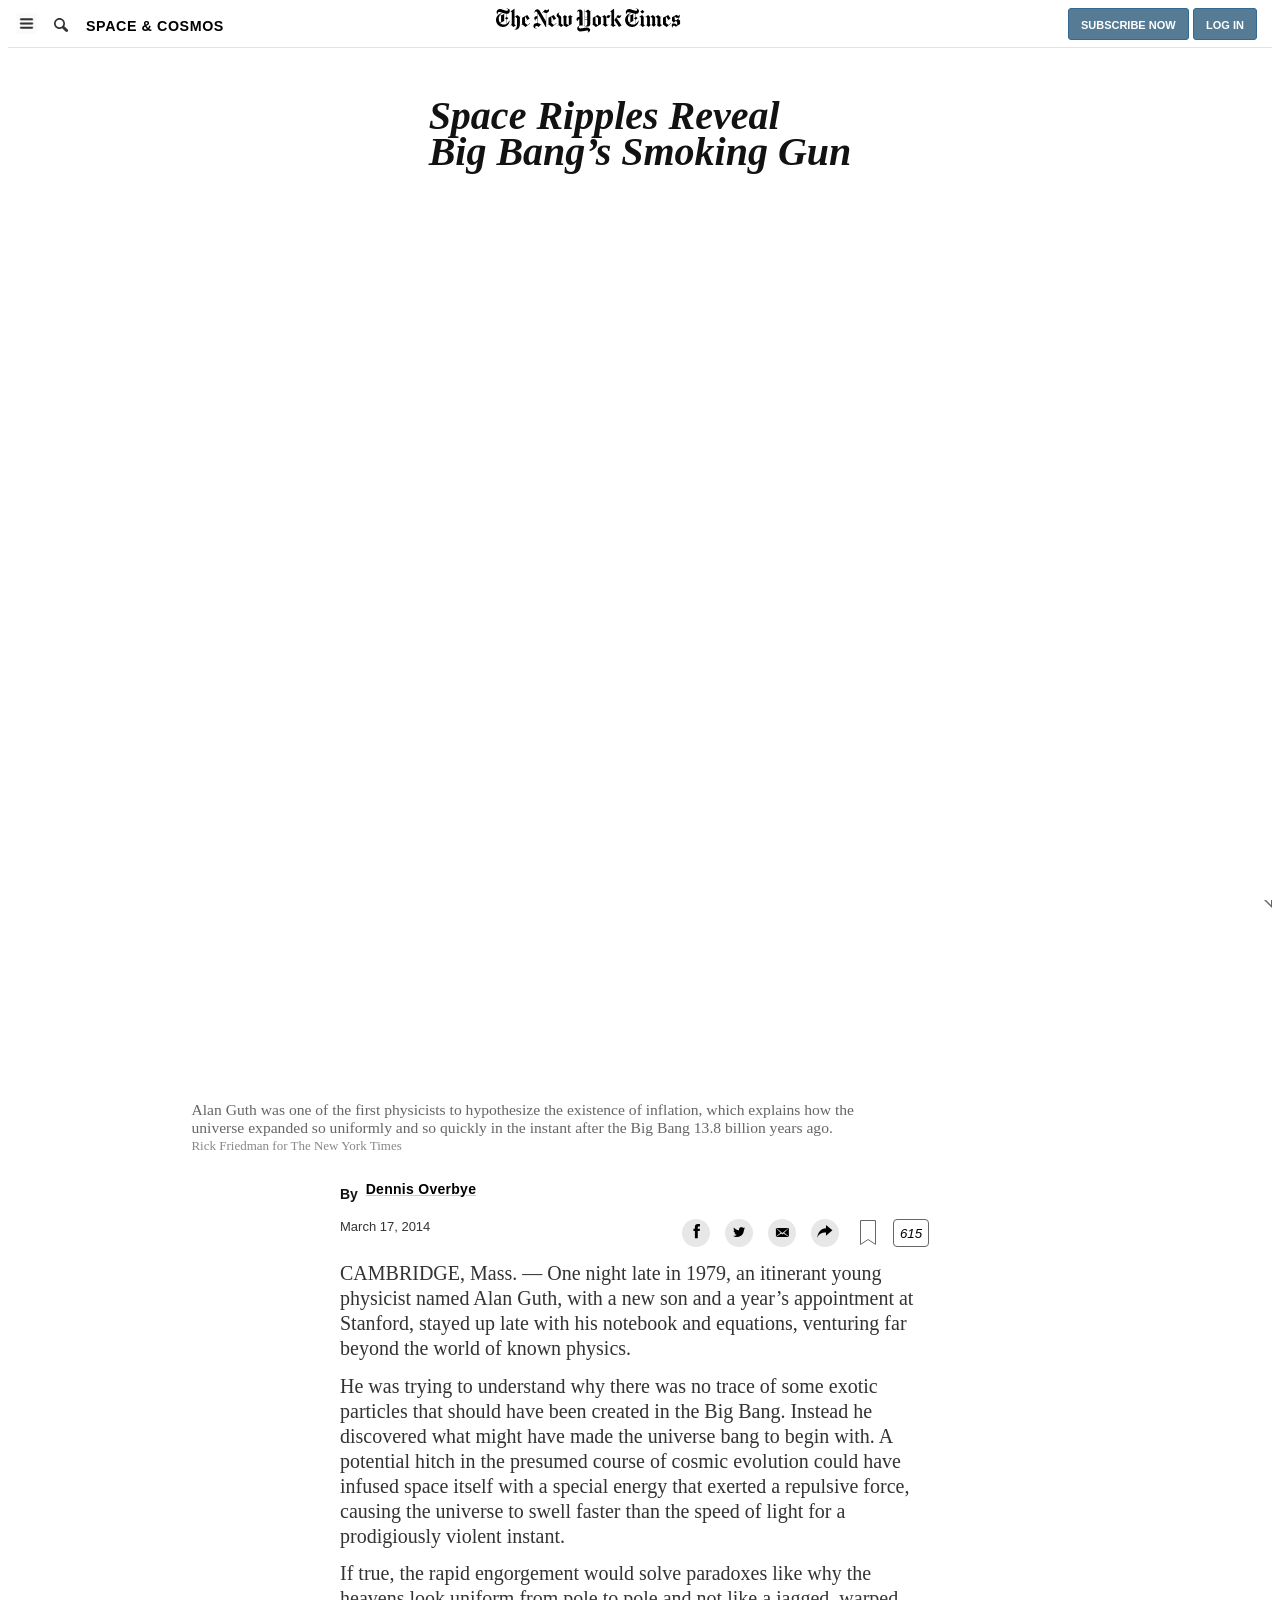
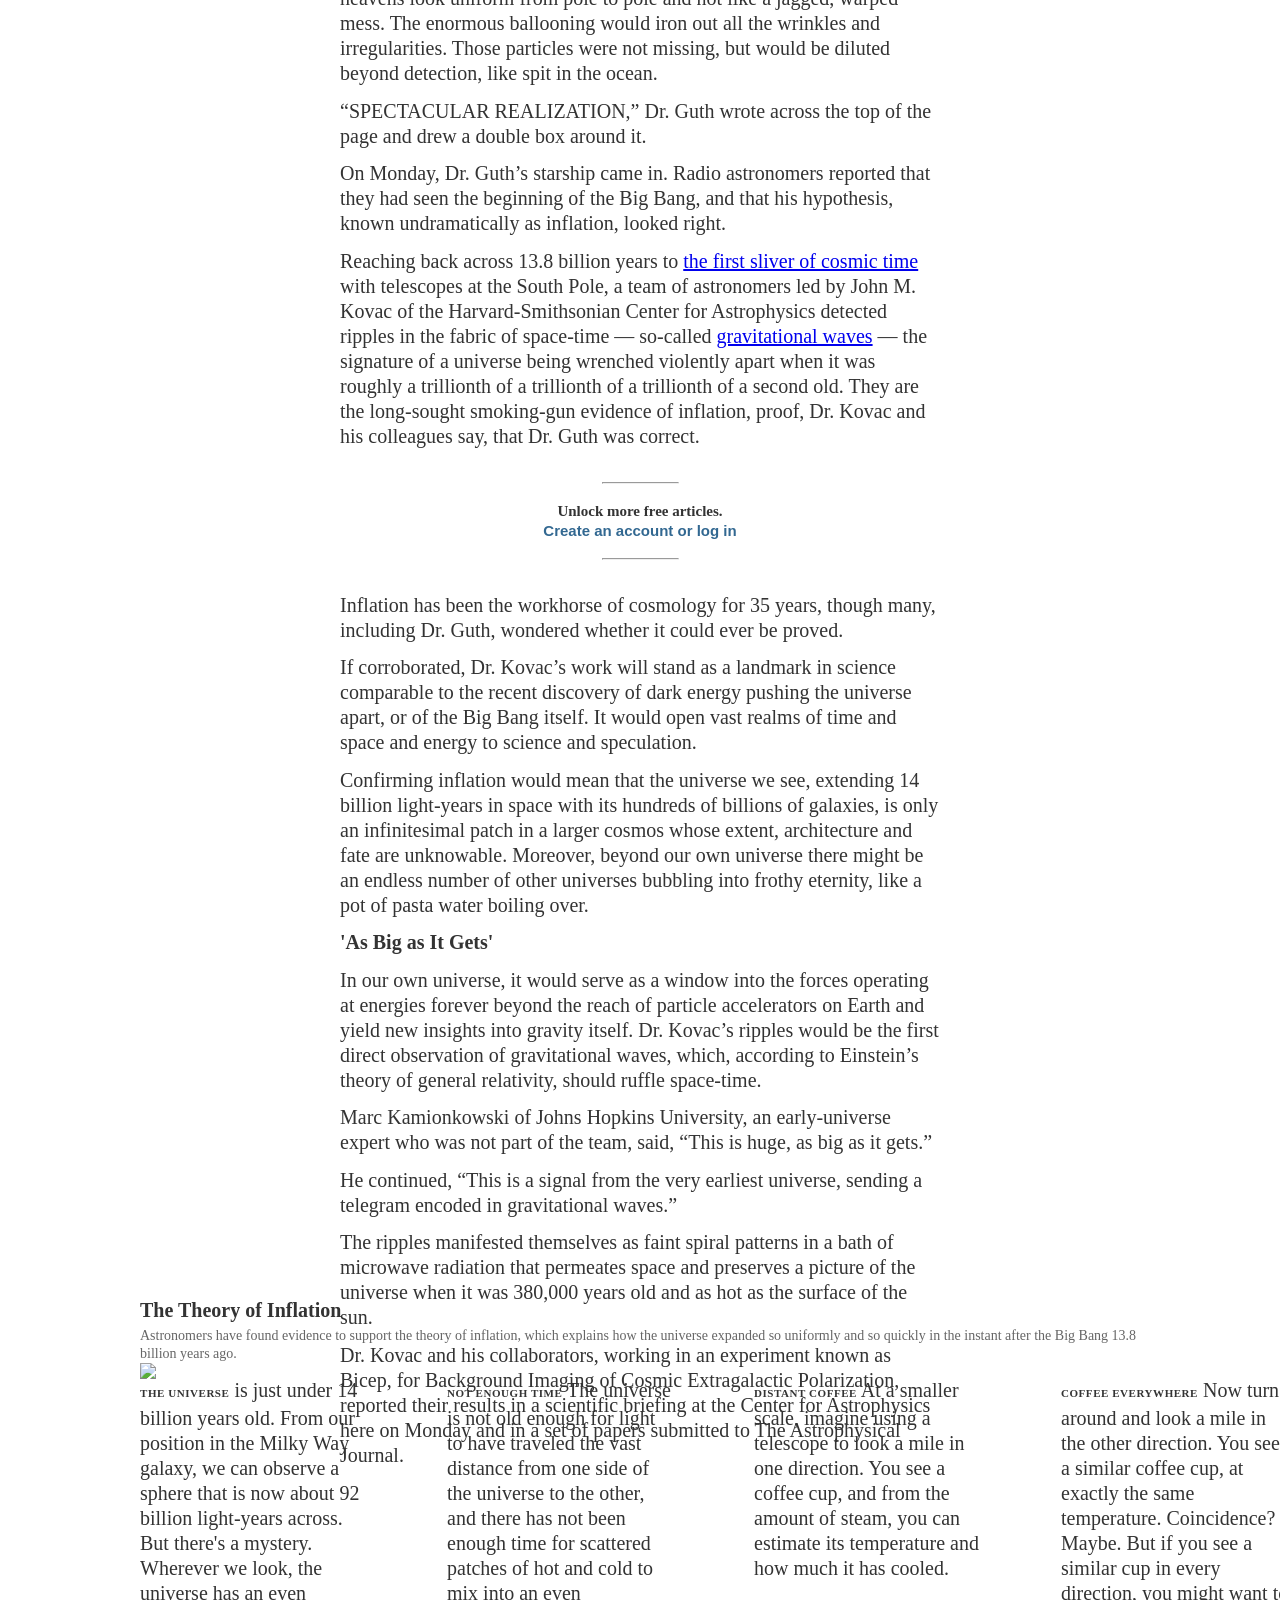
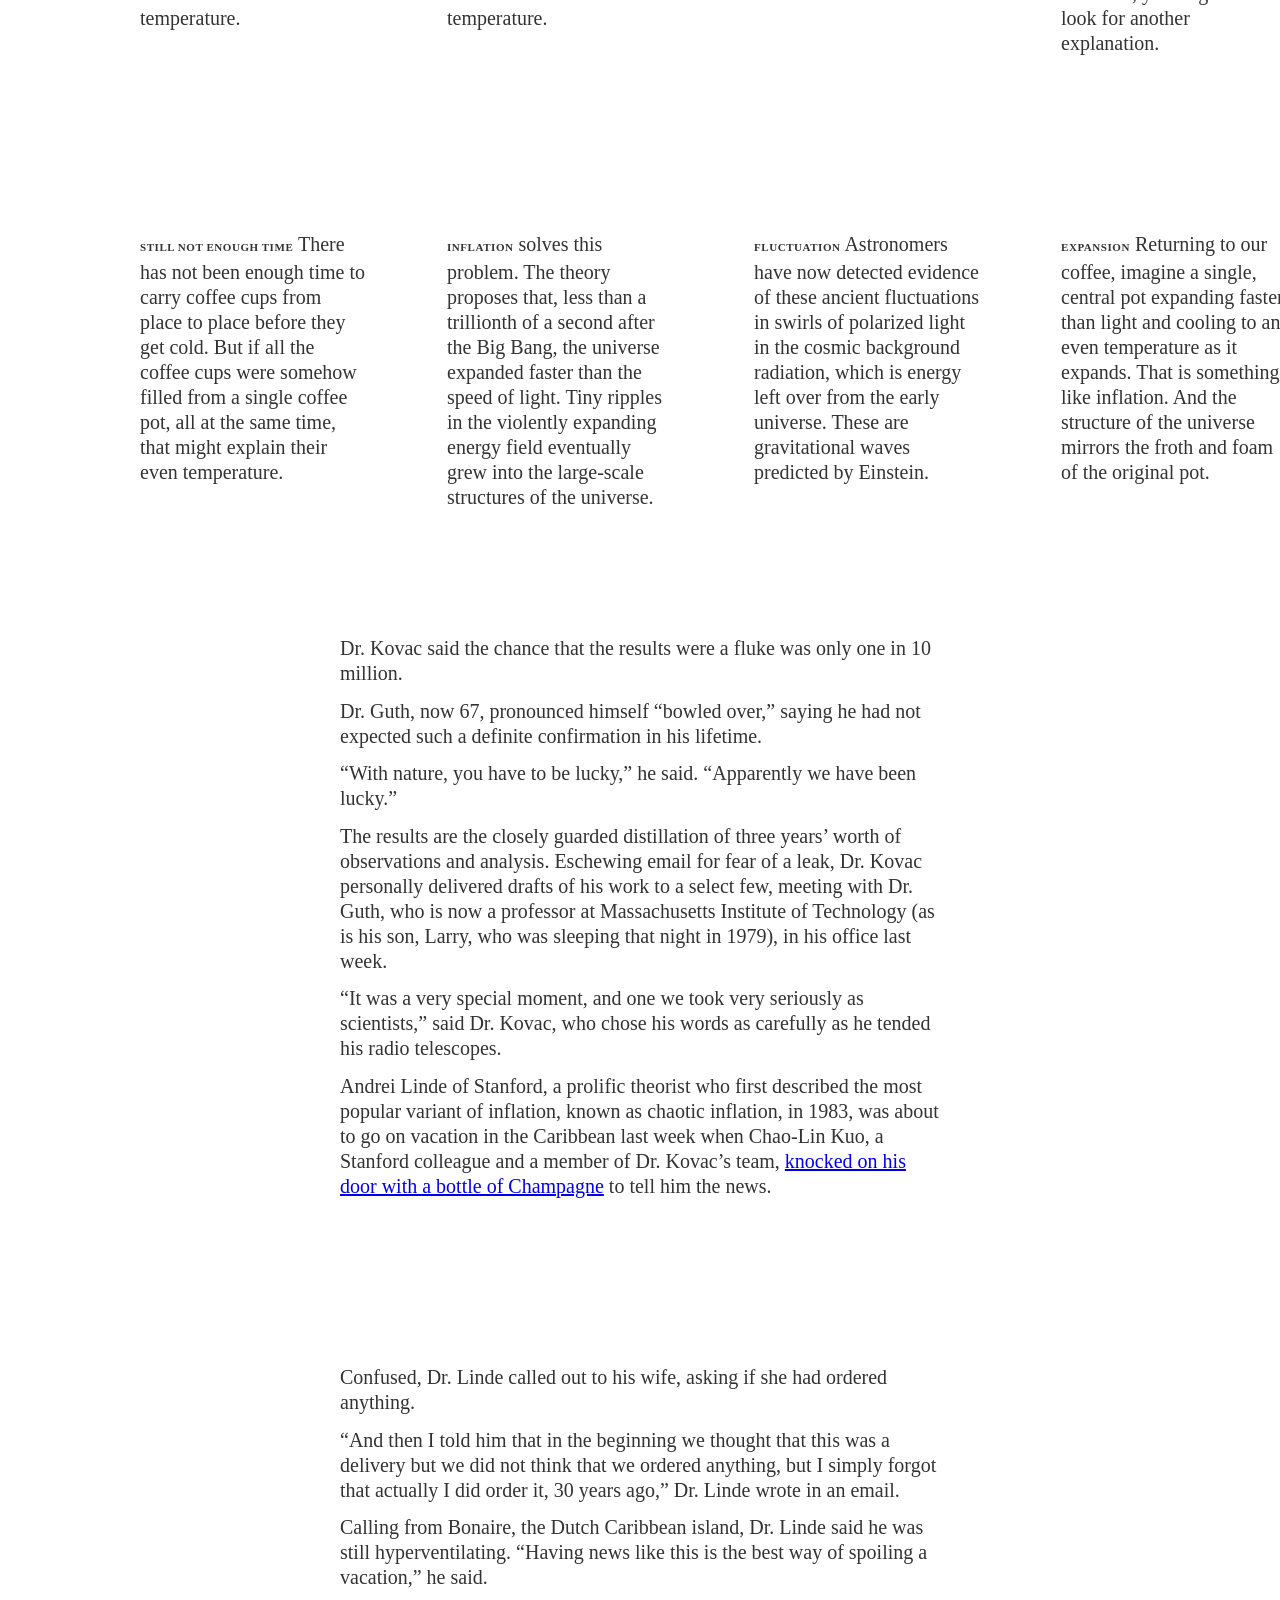
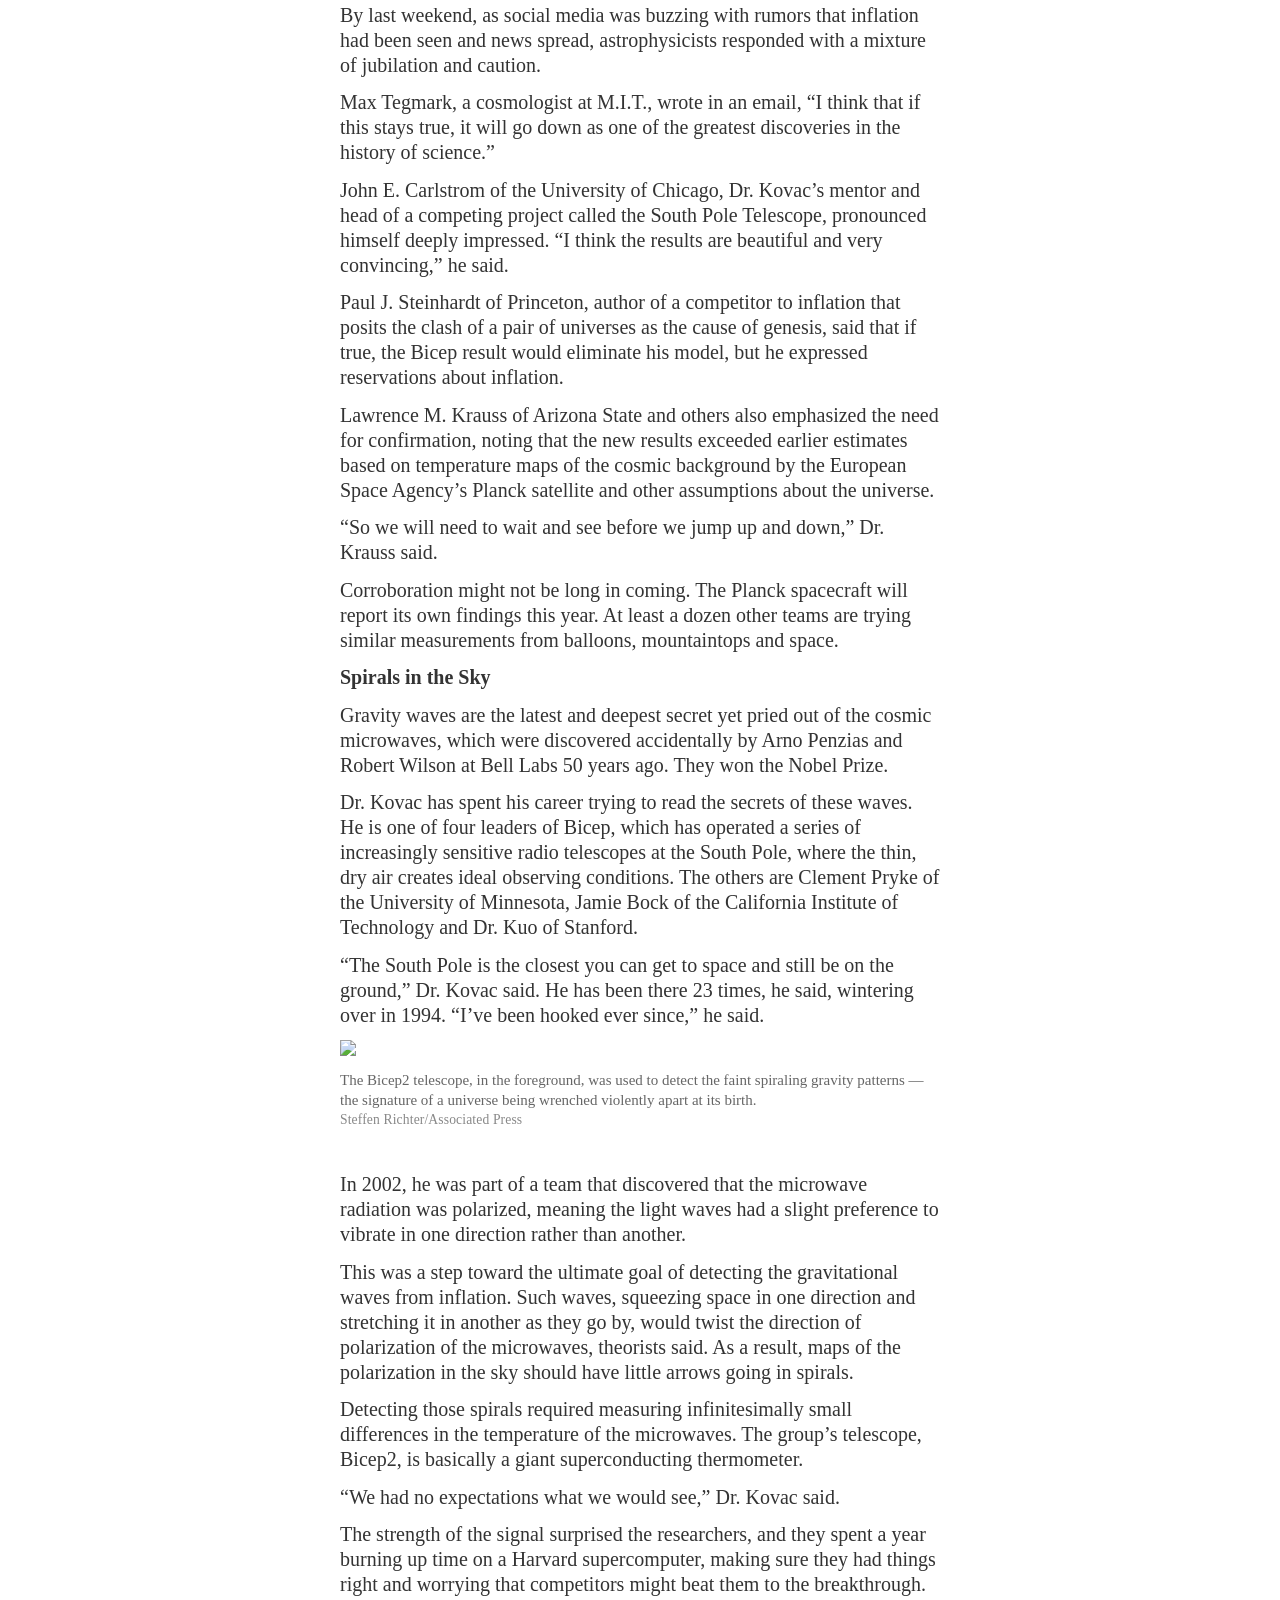
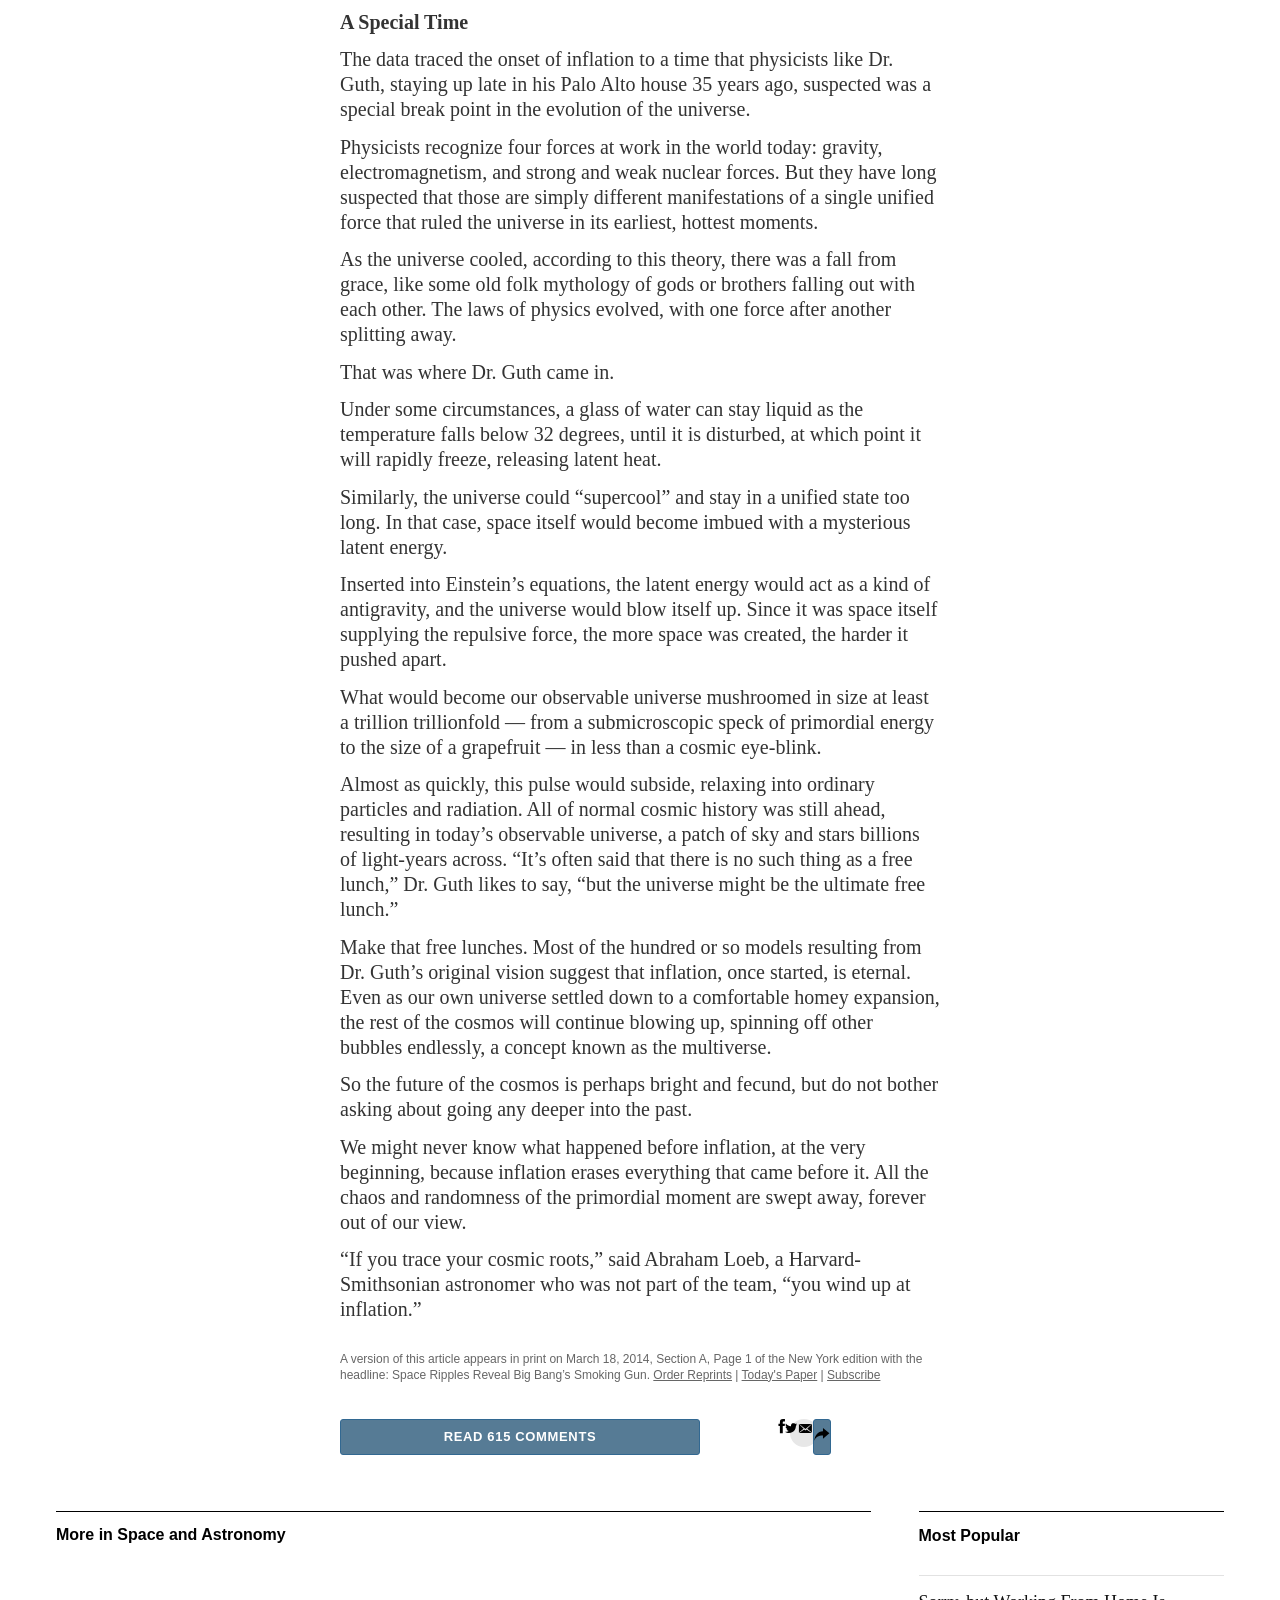
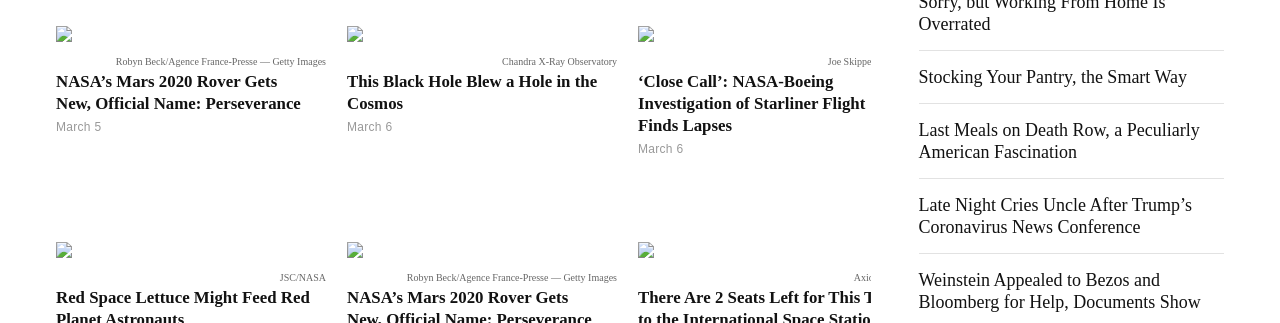
==== commit 22535fea: "finished nav section" ====
--- a/nyt-article.html
+++ b/nyt-article.html
@@ -312,7 +312,7 @@
                             </figure></a>
                     </div>
                         <div>
-                            <a class="gray-link" href="https://www.nytimes.com/2020/03/05/science/mars-2020-rover-name.html?action=click&module=moreIn&pgtype=Article&region=Footer&action=click&module=MoreInSection&pgtype=Article&region=Footer&contentCollection=Space%20and%20Astronomy">
+                            <a href="https://www.nytimes.com/2020/03/05/science/mars-2020-rover-name.html?action=click&module=moreIn&pgtype=Article&region=Footer&action=click&module=MoreInSection&pgtype=Article&region=Footer&contentCollection=Space%20and%20Astronomy">
                                 <h3>NASA’s Mars 2020 Rover Gets New, Official Name: Perseverance</h3>
                             </a>
                             <span>March 5</span>
@@ -328,7 +328,7 @@
                             </figcaption>
                         </figure></a>
                         <div>
-                            <a class="gray-link" href="https://www.nytimes.com/2020/03/06/science/black-hole-cosmos-astrophysics.html?action=click&module=moreIn&pgtype=Article&region=Footer&action=click&module=MoreInSection&pgtype=Article&region=Footer&contentCollection=Space%20and%20Astronomy">
+                            <a href="https://www.nytimes.com/2020/03/06/science/black-hole-cosmos-astrophysics.html?action=click&module=moreIn&pgtype=Article&region=Footer&action=click&module=MoreInSection&pgtype=Article&region=Footer&contentCollection=Space%20and%20Astronomy">
                                 <h3>This Black Hole Blew a Hole in the Cosmos</h3>
                             </a>
                             <span>March 6</span>
@@ -471,8 +471,6 @@
                     </div>
                 </div>
 
-                <!-- for some reason other articles classifying edirs picks as isnt working -->
-
                 <div class="other-articles">
                     <a href="https://www.nytimes.com/2020/03/05/arts/television/joyce-gordon-dead.html?algo=bandit-story_desk_filter&fellback=false&imp_id=312376833&imp_id=347841017&action=click&module=editorsPicks&pgtype=Article&region=Footer">
                         <figure><img src="https://static01.nyt.com/images/2020/03/07/obituaries/04Gordon1/04Gordon1-threeByTwoSmallAt2X.jpg?quality=75&auto=webp&disable=upscale">
@@ -513,7 +511,7 @@
                 <header><svg xmlns="http://www.w3.org/2000/svg">
                 <path d="M13.8 2.9c0-2-1.9-2.5-3.4-2.5v.3c.9 0 1.6.3 1.6 1 0 .4-.3 1-1.2 1-.7 0-2.2-.4-3.3-.8C6.2 1.4 5 1 4 1 2 1 .6 2.5.6 4.2c0 1.5 1.1 2 1.5 2.2l.1-.2c-.2-.2-.5-.4-.5-1 0-.4.4-1.1 1.4-1.1.9 0 2.1.4 3.7.9 1.4.4 2.9.7 3.7.8v3.1L9 10.2v.1l1.5 1.3v4.3c-.8.5-1.7.6-2.5.6-1.5 0-2.8-.4-3.9-1.6l4.1-2V6l-5 2.2C3.6 6.9 4.7 6 5.8 5.4l-.1-.3c-3 .8-5.7 3.6-5.7 7 0 4 3.3 7 7 7 4 0 6.6-3.2 6.6-6.5h-.2c-.6 1.3-1.5 2.5-2.6 3.1v-4.1l1.6-1.3v-.1l-1.6-1.3V5.8c1.5 0 3-1 3-2.9zm-8.7 11l-1.2.6c-.7-.9-1.1-2.1-1.1-3.8 0-.7 0-1.5.2-2.1l2.1-.9v6.2zm10.6 2.3l-1.3 1 .2.2.6-.5 2.2 2 3-2-.1-.2-.8.5-1-1V9.4l.8-.6 1.7 1.4v6.1c0 3.8-.8 4.4-2.5 5v.3c2.8.1 5.4-.8 5.4-5.7V9.3l.9-.7-.2-.2-.8.6-2.5-2.1L18.5 9V.8h-.2l-3.5 2.4v.2c.4.2 1 .4 1 1.5l-.1 11.3zM34 15.1L31.5 17 29 15v-1.2l4.7-3.2v-.1l-2.4-3.6-5.2 2.8v6.6l-1 .8.2.2.9-.7 3.4 2.5 4.5-3.6-.1-.4zm-5-1.7V8.5l.2-.1 2.2 3.5-2.4 1.5zM53.1 2c0-.3-.1-.6-.2-.9h-.2c-.3.8-.7 1.2-1.7 1.2-.9 0-1.5-.5-1.9-.9l-2.9 3.3.2.2 1-.9c.6.5 1.1.9 2.5 1v8.3L44 3.2c-.5-.8-1.2-1.9-2.6-1.9-1.6 0-3 1.4-2.8 3.6h.3c.1-.6.4-1.3 1.1-1.3.5 0 1 .5 1.3 1v3.3c-1.8 0-3 .8-3 2.3 0 .8.4 2 1.6 2.3v-.2c-.2-.2-.3-.4-.3-.7 0-.5.4-.9 1.1-.9h.5v4.2c-2.1 0-3.8 1.2-3.8 3.2 0 1.9 1.6 2.8 3.4 2.7v-.2c-1.1-.1-1.6-.6-1.6-1.3 0-.9.6-1.3 1.4-1.3.8 0 1.5.5 2 1.1l2.9-3.2-.2-.2-.7.8c-1.1-1-1.7-1.3-3-1.5V5l8 14h.6V5c1.5-.1 2.9-1.3 2.9-3zm7.3 13.1L57.9 17l-2.5-2v-1.2l4.7-3.2v-.1l-2.4-3.6-5.2 2.8v6.6l-1 .8.2.2.9-.7 3.4 2.5 4.5-3.6-.1-.4zm-5-1.7V8.5l.2-.1 2.2 3.5-2.4 1.5zM76.7 8l-.7.5-1.9-1.6-2.2 2 .9.9v7.5l-2.4-1.5V9.6l.8-.5-2.3-2.2-2.2 2 .9.9V17l-.3.2-2.1-1.5v-6c0-1.4-.7-1.8-1.5-2.3-.7-.5-1.1-.8-1.1-1.5 0-.6.6-.9.9-1.1v-.2c-.8 0-2.9.8-2.9 2.7 0 1 .5 1.4 1 1.9s1 .9 1 1.8v5.8l-1.1.8.2.2 1-.8 2.3 2 2.5-1.7 2.8 1.7 5.3-3.1V9.2l1.3-1-.2-.2zm18.6-5.5l-1 .9-2.2-2-3.3 2.4V1.6h-.3l.1 16.2c-.3 0-1.2-.2-1.9-.4l-.2-13.5c0-1-.7-2.4-2.5-2.4s-3 1.4-3 2.8h.3c.1-.6.4-1.1 1-1.1s1.1.4 1.1 1.7v3.9c-1.8.1-2.9 1.1-2.9 2.4 0 .8.4 2 1.6 2V13c-.4-.2-.5-.5-.5-.7 0-.6.5-.8 1.3-.8h.4v6.2c-1.5.5-2.1 1.6-2.1 2.8 0 1.7 1.3 2.9 3.3 2.9 1.4 0 2.6-.2 3.8-.5 1-.2 2.3-.5 2.9-.5.8 0 1.1.4 1.1.9 0 .7-.3 1-.7 1.1v.2c1.6-.3 2.6-1.3 2.6-2.8 0-1.5-1.5-2.4-3.1-2.4-.8 0-2.5.3-3.7.5-1.4.3-2.8.5-3.2.5-.7 0-1.5-.3-1.5-1.3 0-.8.7-1.5 2.4-1.5.9 0 2 .1 3.1.4 1.2.3 2.3.6 3.3.6 1.5 0 2.8-.5 2.8-2.6V3.7l1.2-1-.2-.2zm-4.1 6.1c-.3.3-.7.6-1.2.6s-1-.3-1.2-.6V4.2l1-.7 1.4 1.3v3.8zm0 3c-.2-.2-.7-.5-1.2-.5s-1 .3-1.2.5V9c.2.2.7.5 1.2.5s1-.3 1.2-.5v2.6zm0 4.7c0 .8-.5 1.6-1.6 1.6h-.8V12c.2-.2.7-.5 1.2-.5s.9.3 1.2.5v4.3zm13.7-7.1l-3.2-2.3-4.9 2.8v6.5l-1 .8.1.2.8-.6 3.2 2.4 5-3V9.2zm-5.4 6.3V8.3l2.5 1.8v7.1l-2.5-1.7zm14.9-8.4h-.2c-.3.2-.6.4-.9.4-.4 0-.9-.2-1.1-.5h-.2l-1.7 1.9-1.7-1.9-3 2 .1.2.8-.5 1 1.1v6.3l-1.3 1 .2.2.6-.5 2.4 2 3.1-2.1-.1-.2-.9.5-1.2-1V9c.5.5 1.1 1 1.8 1 1.4.1 2.2-1.3 2.3-2.9zm12 9.6L123 19l-4.6-7 3.3-5.1h.2c.4.4 1 .8 1.7.8s1.2-.4 1.5-.8h.2c-.1 2-1.5 3.2-2.5 3.2s-1.5-.5-2.1-.8l-.3.5 5 7.4 1-.6v.1zm-11-.5l-1.3 1 .2.2.6-.5 2.2 2 3-2-.2-.2-.8.5-1-1V.8h-.1l-3.6 2.4v.2c.4.2 1 .3 1 1.5v11.3zM143 2.9c0-2-1.9-2.5-3.4-2.5v.3c.9 0 1.6.3 1.6 1 0 .4-.3 1-1.2 1-.7 0-2.2-.4-3.3-.8-1.3-.4-2.5-.8-3.5-.8-2 0-3.4 1.5-3.4 3.2 0 1.5 1.1 2 1.5 2.2l.1-.2c-.3-.2-.6-.4-.6-1 0-.4.4-1.1 1.4-1.1.9 0 2.1.4 3.7.9 1.4.4 2.9.7 3.7.8V9l-1.5 1.3v.1l1.5 1.3V16c-.8.5-1.7.6-2.5.6-1.5 0-2.8-.4-3.9-1.6l4.1-2V6l-5 2.2c.5-1.3 1.6-2.2 2.6-2.9l-.1-.2c-3 .8-5.7 3.5-5.7 6.9 0 4 3.3 7 7 7 4 0 6.6-3.2 6.6-6.5h-.2c-.6 1.3-1.5 2.5-2.6 3.1v-4.1l1.6-1.3v-.1L140 8.8v-3c1.5 0 3-1 3-2.9zm-8.7 11l-1.2.6c-.7-.9-1.1-2.1-1.1-3.8 0-.7.1-1.5.3-2.1l2.1-.9-.1 6.2zm12.2-12h-.1l-2 1.7v.1l1.7 1.9h.2l2-1.7v-.1l-1.8-1.9zm3 14.8l-.8.5-1-1V9.3l1-.7-.2-.2-.7.6-1.8-2.1-2.9 2 .2.3.7-.5.9 1.1v6.5l-1.3 1 .1.2.7-.5 2.2 2 3-2-.1-.3zm16.7-.1l-.7.5-1.1-1V9.3l1-.8-.2-.2-.8.7-2.3-2.1-3 2.1-2.3-2.1L154 9l-1.8-2.1-2.9 2 .1.3.7-.5 1 1.1v6.5l-.8.8 2.3 1.9 2.2-2-.9-.9V9.3l.9-.6 1.5 1.4v6l-.8.8 2.3 1.9 2.2-2-.9-.9V9.3l.8-.5 1.6 1.4v6l-.7.7 2.3 2.1 3.1-2.1v-.3zm8.7-1.5l-2.5 1.9-2.5-2v-1.2l4.7-3.2v-.1l-2.4-3.6-5.2 2.8v6.8l3.5 2.5 4.5-3.6-.1-.3zm-5-1.7V8.5l.2-.1 2.2 3.5-2.4 1.5zm14.1-.9l-1.9-1.5c1.3-1.1 1.8-2.6 1.8-3.6v-.6h-.2c-.2.5-.6 1-1.4 1-.8 0-1.3-.4-1.8-1L176 9.3v3.6l1.7 1.3c-1.7 1.5-2 2.5-2 3.3 0 1 .5 1.7 1.3 2l.1-.2c-.2-.2-.4-.3-.4-.8 0-.3.4-.8 1.2-.8 1 0 1.6.7 1.9 1l4.3-2.6v-3.6h-.1zm-1.1-3c-.7 1.2-2.2 2.4-3.1 3l-1.1-.9V8.1c.4 1 1.5 1.8 2.6 1.8.7 0 1.1-.1 1.6-.4zm-1.7 8c-.5-1.1-1.7-1.9-2.9-1.9-.3 0-1.1 0-1.9.5.5-.8 1.8-2.2 3.5-3.2l1.2 1 .1 3.6z"></path>
             </svg>
-            <a href="https://www.nytimes.com/">Go to the home page</a>
+            <a href="https://www.nytimes.com/">Go to the home page ></a>
         </header>
                 <div class="nav-content">
                     <div>
@@ -595,17 +593,21 @@
                         </ul></div>
                         <div>
                             <h3>Subscribe</h3>
-                        <ul>
-                            <li><a href="https://www.nytimes.com/hdleftnav">                        LOGO Home Delivery</a></li>
-                            <li><a href="https://www.nytimes.com/digitalleftnav">                   LOGO Digital Subscriptions</a></li>
-                            <li><a href="https://www.nytimes.com/subscription/crosswords">          LOGO Crossword</a></li>
-                            <li><a href="https://www.nytimes.com/subscription/cooking.html">        LOGO Cooking</a></li>
+                        <ul class="logo-links">
+                            <li><a href="https://www.nytimes.com/hdleftnav"><svg class="link-logos" viewBox="0 0 14 13" fill="#000"><path d="M13.1,11.7H3.5V1.2h9.6V11.7zM13.1,0.4H3.5C3,0.4,2.6,0.8,2.6,1.2v2.2H0.9C0.4,3.4,0,3.8,0,4.3v5.2v1.5c0,0.8,0.8,1.5,1.8,1.5h1.7h0h7.4h2.2c0.5,0,0.9-0.4,0.9-0.9V1.2C14,0.8,13.6,0.4,13.1,0.4"></path><polygon points="10.9,3 5.2,3 5.2,3.9 11.4,3.9 11.4,3"></polygon><rect x="5.2" y="4.7" width="6.1" height="0.9"></rect><rect x="5.2" y="6.5" width="6.1" height="0.9"></rect></svg>
+                                Home Delivery</a></li>
+                            <li><a href="https://www.nytimes.com/digitalleftnav"><svg class="link-logos" viewBox="0 0 10 13"><path fill="#000" d="M9.9,8c-0.4,1.1-1.2,1.9-2.3,2.4V8l1.3-1.2L7.6,5.7V4c1.2-0.1,2-1,2-2c0-1.4-1.3-1.9-2.1-1.9c-0.2,0-0.3,0-0.6,0.1v0.1c0.1,0,0.2,0,0.3,0c0.5,0,0.9,0.2,0.9,0.7c0,0.4-0.3,0.7-0.8,0.7C6,1.7,4.5,0.6,2.8,0.6c-1.5,0-2.5,1.1-2.5,2.2C0.3,4,1,4.3,1.6,4.6l0-0.1C1.4,4.4,1.3,4.1,1.3,3.8c0-0.5,0.5-0.9,1-0.9C3.7,2.9,6,4,7.4,4h0.1v1.7L6.2,6.8L7.5,8v2.4c-0.5,0.2-1.1,0.3-1.7,0.3c-2.2,0-3.6-1.3-3.6-3.5c0-0.5,0.1-1,0.2-1.5l1.1-0.5V10l2.2-1v-5L2.5,5.5c0.3-1,1-1.7,1.8-2l0,0C2.2,3.9,0.1,5.6,0.1,8c0,2.9,2.4,4.8,5.2,4.8C8.2,12.9,9.9,10.9,9.9,8L9.9,8z"></path></svg>
+                                Digital Subscriptions</a></li>
+                            <li><a href="https://www.nytimes.com/subscription/crosswords"><svg class="link-logos" viewBox="0 0 13 13" fill="#000"><polygon points="0,-93.6 0,-86.9 6.6,-93.6"></polygon><polygon points="0.9,-86 7.5,-86 7.5,-92.6"></polygon><polygon points="0,-98 0,-94.8 8.8,-94.8 8.8,-86 12,-86 12,-98"></polygon><path d="M11.9-40c-0.4,1.1-1.2,1.9-2.3,2.4V-40l1.3-1.2l-1.3-1.2V-44c1.2-0.1,2-1,2-2c0-1.4-1.3-1.9-2.1-1.9c-0.2,0-0.3,0-0.6,0.1v0.1c0.1,0,0.2,0,0.3,0c0.5,0,0.9,0.2,0.9,0.7c0,0.4-0.3,0.7-0.8,0.7c-1.3,0-2.8-1.1-4.5-1.1c-1.5,0-2.5,1.1-2.5,2.2c0,1.1,0.6,1.5,1.3,1.7l0-0.1c-0.2-0.1-0.4-0.4-0.4-0.7c0-0.5,0.5-0.9,1-0.9C5.7-45.1,8-44,9.4-44h0.1v1.7l-1.3,1.1L9.5-40v2.4c-0.5,0.2-1.1,0.3-1.7,0.3c-2.2,0-3.6-1.3-3.6-3.5c0-0.5,0.1-1,0.2-1.5l1.1-0.5v4.9l2.2-1v-5l-3.3,1.5c0.3-1,1-1.7,1.8-2l0,0c-2.2,0.5-4.3,2.1-4.3,4.6c0,2.9,2.4,4.8,5.2,4.8C10.2-35.1,11.9-37.1,11.9-40L11.9-40z"></path><path d="M12.2-23.7c-0.2,0-0.4,0.2-0.4,0.4v0.4L0.4-19.1v2.3l3,1l-0.2,0.6c-0.3,0.8,0.1,1.8,0.9,2.1l1.7,0.7c0.2,0.1,0.4,0.1,0.6,0.1c0.6,0,1.3-0.4,1.5-1l0.4-0.9l3.5,1.2v0.4c0,0.2,0.2,0.4,0.4,0.4c0.2,0,0.4-0.2,0.4-0.4v-10.7C12.6-23.5,12.4-23.7,12.2-23.7M7.1-13.6c-0.2,0.4-0.6,0.6-1,0.4l-1.7-0.7c-0.4-0.2-0.6-0.6-0.4-1l0.3-0.7l3.3,1.1L7.1-13.6z"></path><path d="M13.1-60.3H3.5v-10.5h9.6V-60.3zM13.1-71.6H3.5c-0.5,0-0.9,0.4-0.9,0.9v2.2H0.9c-0.5,0-0.9,0.4-0.9,0.9v5.2v1.5c0,0.8,0.8,1.5,1.8,1.5h1.7h0h7.4h2.2c0.5,0,0.9-0.4,0.9-0.9v-10.5C14-71.2,13.6-71.6,13.1-71.6"></path><polygon points="10.9,-69 5.2,-69 5.2,-68.1 11.4,-68.1 11.4,-69"></polygon><rect x="5.2" y="-67.3" width="6.1" height="0.9"></rect><rect x="5.2" y="-65.5" width="6.1" height="0.9"></rect><path d="M12,6.5H6.5V12H1V6.5h5.5V1H12V6.5zM12,0H1C0.4,0,0,0.5,0,1v11c0,0.6,0.4,1,1,1h11c0.5,0,1-0.4,1-1V1C13,0.5,12.5,0,12,0"></path></svg>
+                                Crossword</a></li>
+                            <li><a href="https://www.nytimes.com/subscription/cooking.html"><svg class="link-logos" viewBox="0 0 13 13" fill="#000"><path d="M12,2.9L9.6,5.2c-0.1,0.1-0.3,0.1-0.4,0C9.1,5.2,9.1,5,9.3,4.9l2.4-2.4c-0.2-0.2-0.3-0.3-0.5-0.5L8.7,4.3c-0.1,0.1-0.3,0.1-0.4,0C8.2,4.3,8.2,4.1,8.4,4l2.4-2.4c-0.3-0.3-0.5-0.5-0.5-0.5L7.6,3.4C7.1,4,6.8,5.1,7.1,5.8c-1.4,1-4.6,3.5-5.1,4c-0.8,0.8-0.4,1.8-0.3,1.9c0,0,0,0,0,0c0,0,0,0,0,0c0.1,0.1,1.1,0.5,1.9-0.3c0.4-0.4,2.9-3.6,3.9-5C8.4,6.9,9.6,6.6,10.2,6l2.3-2.6C12.5,3.4,12.3,3.2,12,2.9z"></path><path d="M0.8,1.9l0.3-0.3c0.9-0.9,3.2,1.1,3.8,1.7s0.9,1.8,0.4,2.6c1.4,1.1,4.6,3.5,5,3.9c0.8,0.8,0.4,1.8,0.3,1.9c0,0,0,0,0,0c0,0,0,0,0,0c-0.1,0.1-1.1,0.5-1.9-0.3c-0.4-0.4-2.9-3.7-4-5.1C3.9,6.7,2.9,6.4,2.3,5.8S-0.2,2.9,0.8,1.9z"></path></svg>
+                                Cooking</a></li>
                         </ul>
-                            <ul>
+                            <ul class="smaller-links">
                                 <li><a href="https://www.nytimes.com/newsletters">                  Email Newsletters</a></li>
                                 <li><a href="https://www.nytimes.com/corporateleftnav">             Corporate Subscriptions</a></li>
                                 <li><a href="https://www.nytimes.com/educationleftnav">             Education Rate</a></li>
-                                <li><a href="https://www.nytimes.com/services/mobile/index.html">   Mobile Applications</a></li>
+                                <li class="line-abv-item"><a href="https://www.nytimes.com/services/mobile/index.html">   Mobile Applications</a></li>
                                 <li><a href="https://www.nytimes.com/cgi-bin/signup.cgi?cc=3337FYY">Replica Edition</a></li>
                                 <li><a href="https://www.nytimes.com/es">                           Español</a></li>
                                 <li><a href="https://www.cn.nytimes.com/">                           中文网</a></li>
--- a/styles.css
+++ b/styles.css
@@ -467,13 +467,6 @@
     color: #000000;
 }
 
-/* header is being styled for this, watch that */
-.nav-elements-box {
-    display: flex;
-    flex-direction: column;
-    background: pink;
-    margin-top: 2rem;
-}
 figure {
     width: 100%;
     margin: 0;
@@ -741,13 +734,51 @@
 } */
 
 
-
+.nav-elements-box::before {
+    border-top: 1px solid #e2e2e2;
+    content: '';
+    display: block;
+    height: 1px;
+    margin-top: 0;
+}
+/* header is being styled for this, watch that */
+.nav-elements-box {
+    display: flex;
+    flex-direction: column;
+    /* background: pink; */
+    margin-top: 2rem;
+    margin-left: 3rem;
+    margin-right: 3rem;
+    max-width: 1200px;
+    /* padding: 0 3% 9px; */
+}
 .nav-elements-box header {
     height: 44px;
-    justify-content: center;
-    align-content: center;
-    width: 184px;
+    width: 100%;
     background: none;
+    display: flex;
+    flex-direction: row;
+}
+.nav-elements-box header svg {
+    width: 100%;
+    justify-self: start;
+    margin-top: .75rem;
+}
+.nav-elements-box header a {
+    text-decoration: none;
+    justify-self: end;
+    width: 7rem;
+    margin: 18px 0 0 auto;
+    color: #567b95;
+    font-family: nyt-franklin;
+    font-size: 11px;
+    font-style: normal;
+    font-weight: 400;
+    line-height: 11px;
+}
+.nav-content a {
+    text-decoration: none;
+    color: #000;
 }
 .nav-content {
     display: grid;
@@ -766,11 +797,59 @@
     line-height: 15px;
     width: 150px;
 }
-.nav-content li {
+.nav-content ul {
+    padding: 0;
+}
+.nav-content ul li {
     font-family: nyt-franklin;
     font-weight: 500;
     height: 23px;
     line-height: 16px;
+}
+.nav-content a {
+    text-transform: capitalize;
+    width: 150px;
+    font-size: 14px;
+    font-weight: 500;
+    height: 23px;
+    line-height: 16px;
+}
+.nav-content div:last-of-type {
+    border-left: 1px solid #e2e2e2;
+    padding-left: 15px;
+}
+.line-abv-item {
+    border-top: 1px solid #e2e2e2;
+    margin-top: 2px;
+    padding-top: 10px;
+}
+.logo-links {
+    margin-bottom: 10px;
+}
+.logo-links li {
+    margin-bottom: 5px;
+}
+.logo-links li a {
+    width: 150px;
+    font-size: 16px;
+    font-weight: 700;
+    height: 25px;
+    line-height: 15px;
+}
+.link-logos {
+    display: inline-block;
+    height: 13px;
+    width: 13px;
+    margin-right: 7px;
+    vertical-align: middle;
+}
+.smaller-links li a {
+    text-transform: capitalize;
+    width: 150px;
+    font-size: 11px;
+    font-weight: 500;
+    height: 23px;
+    line-height: 21px;
 }
 
 footer {
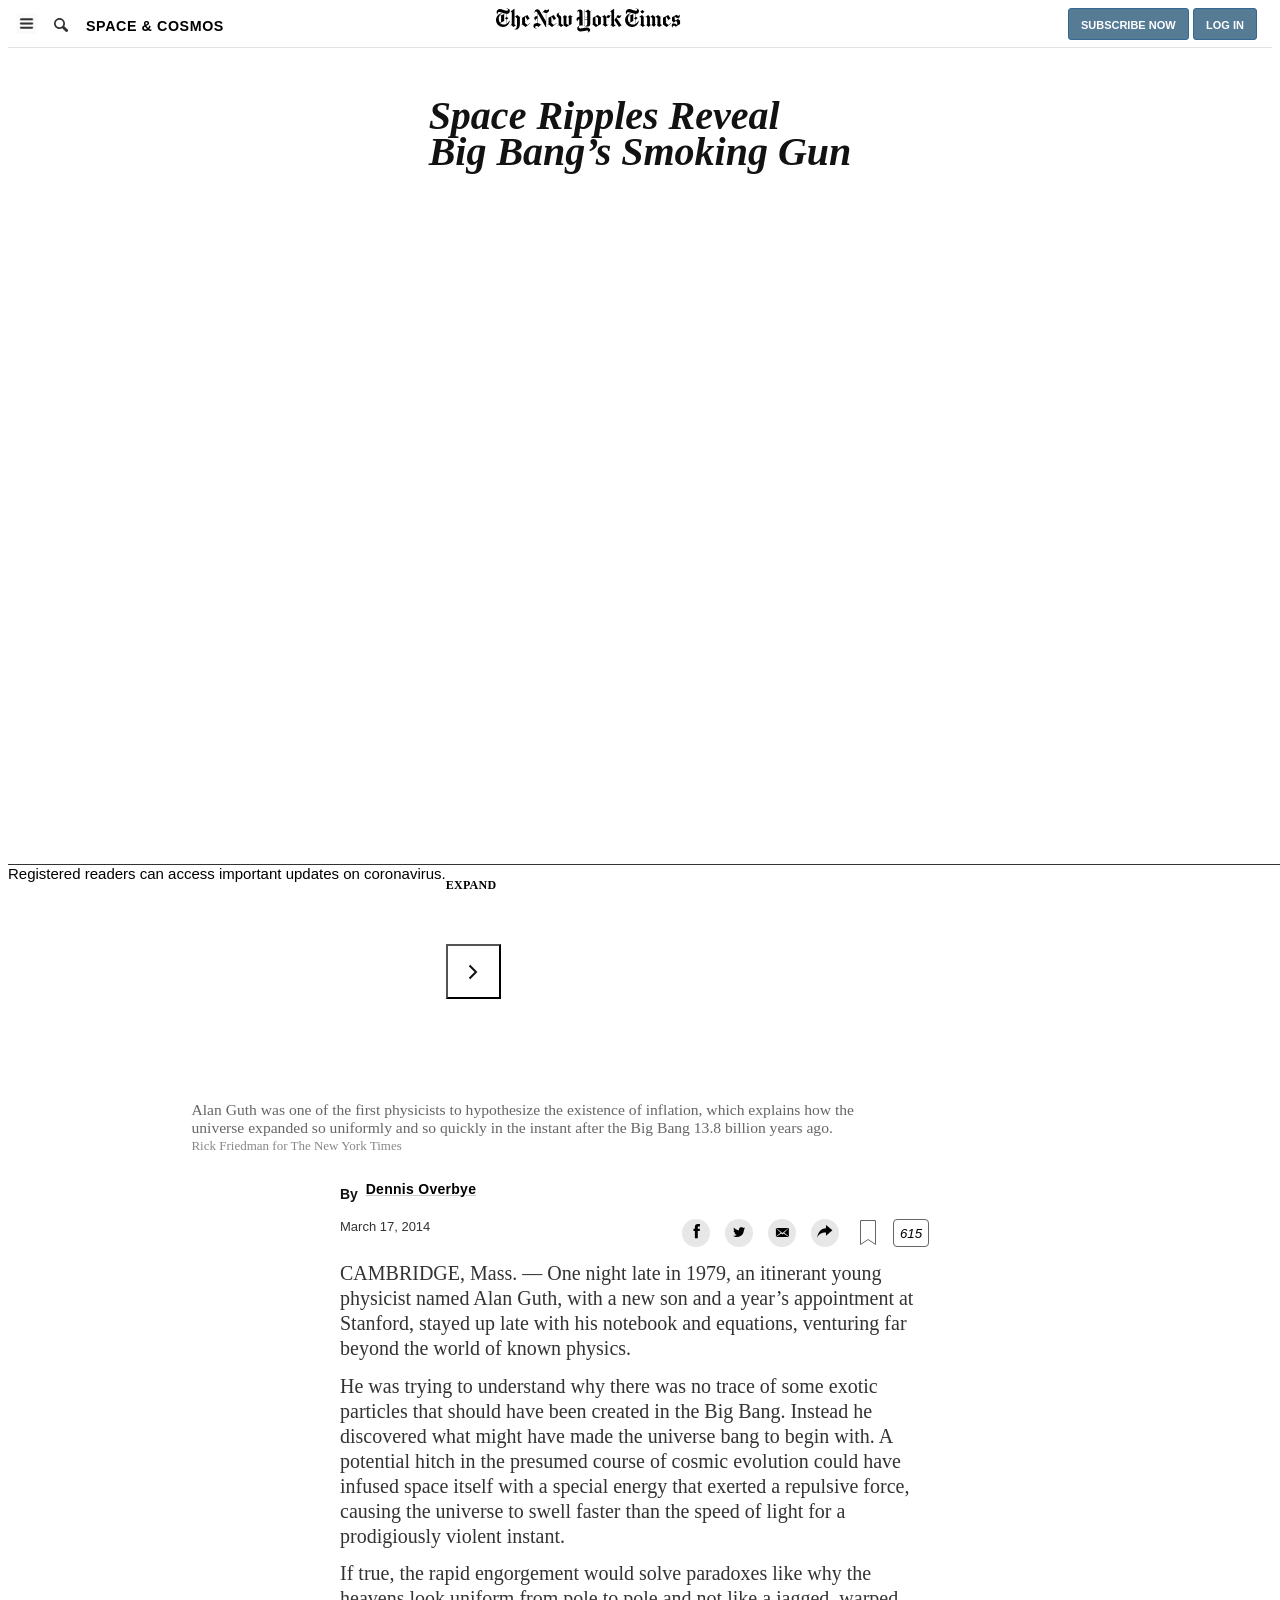
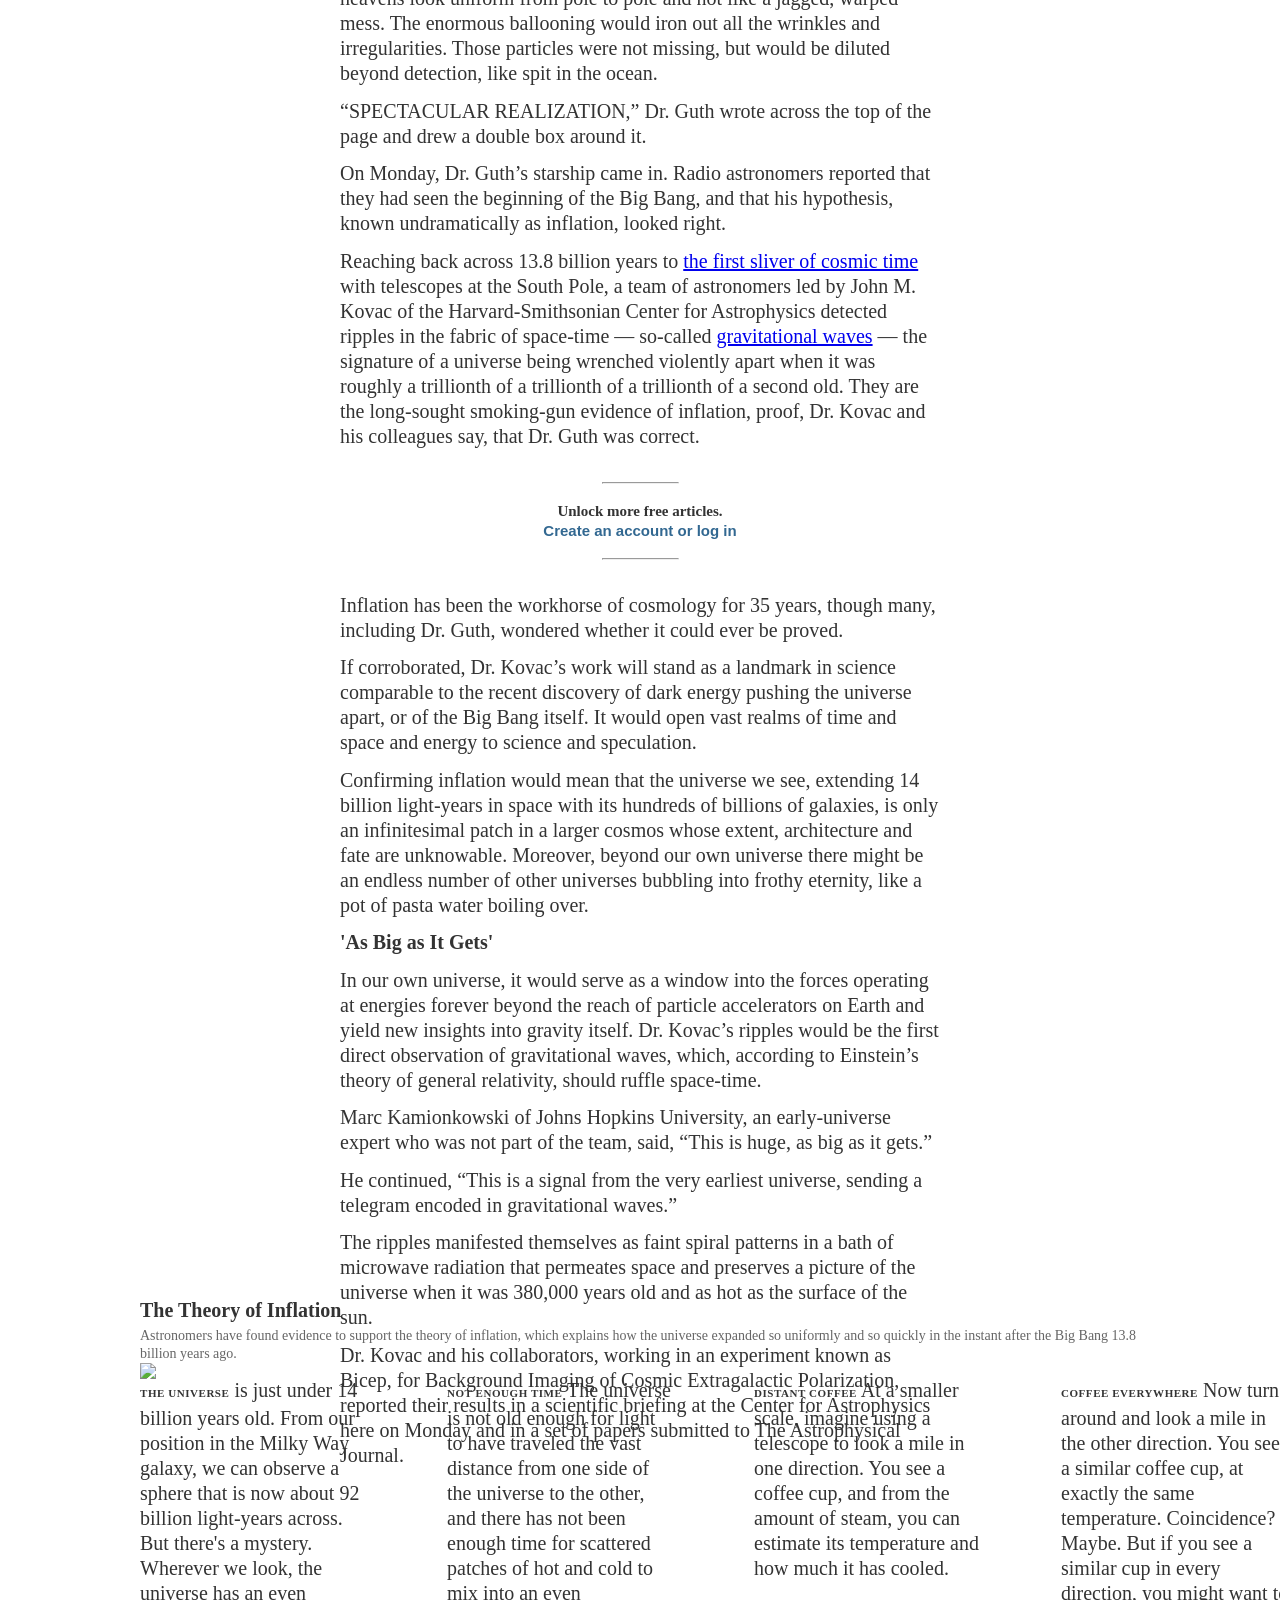
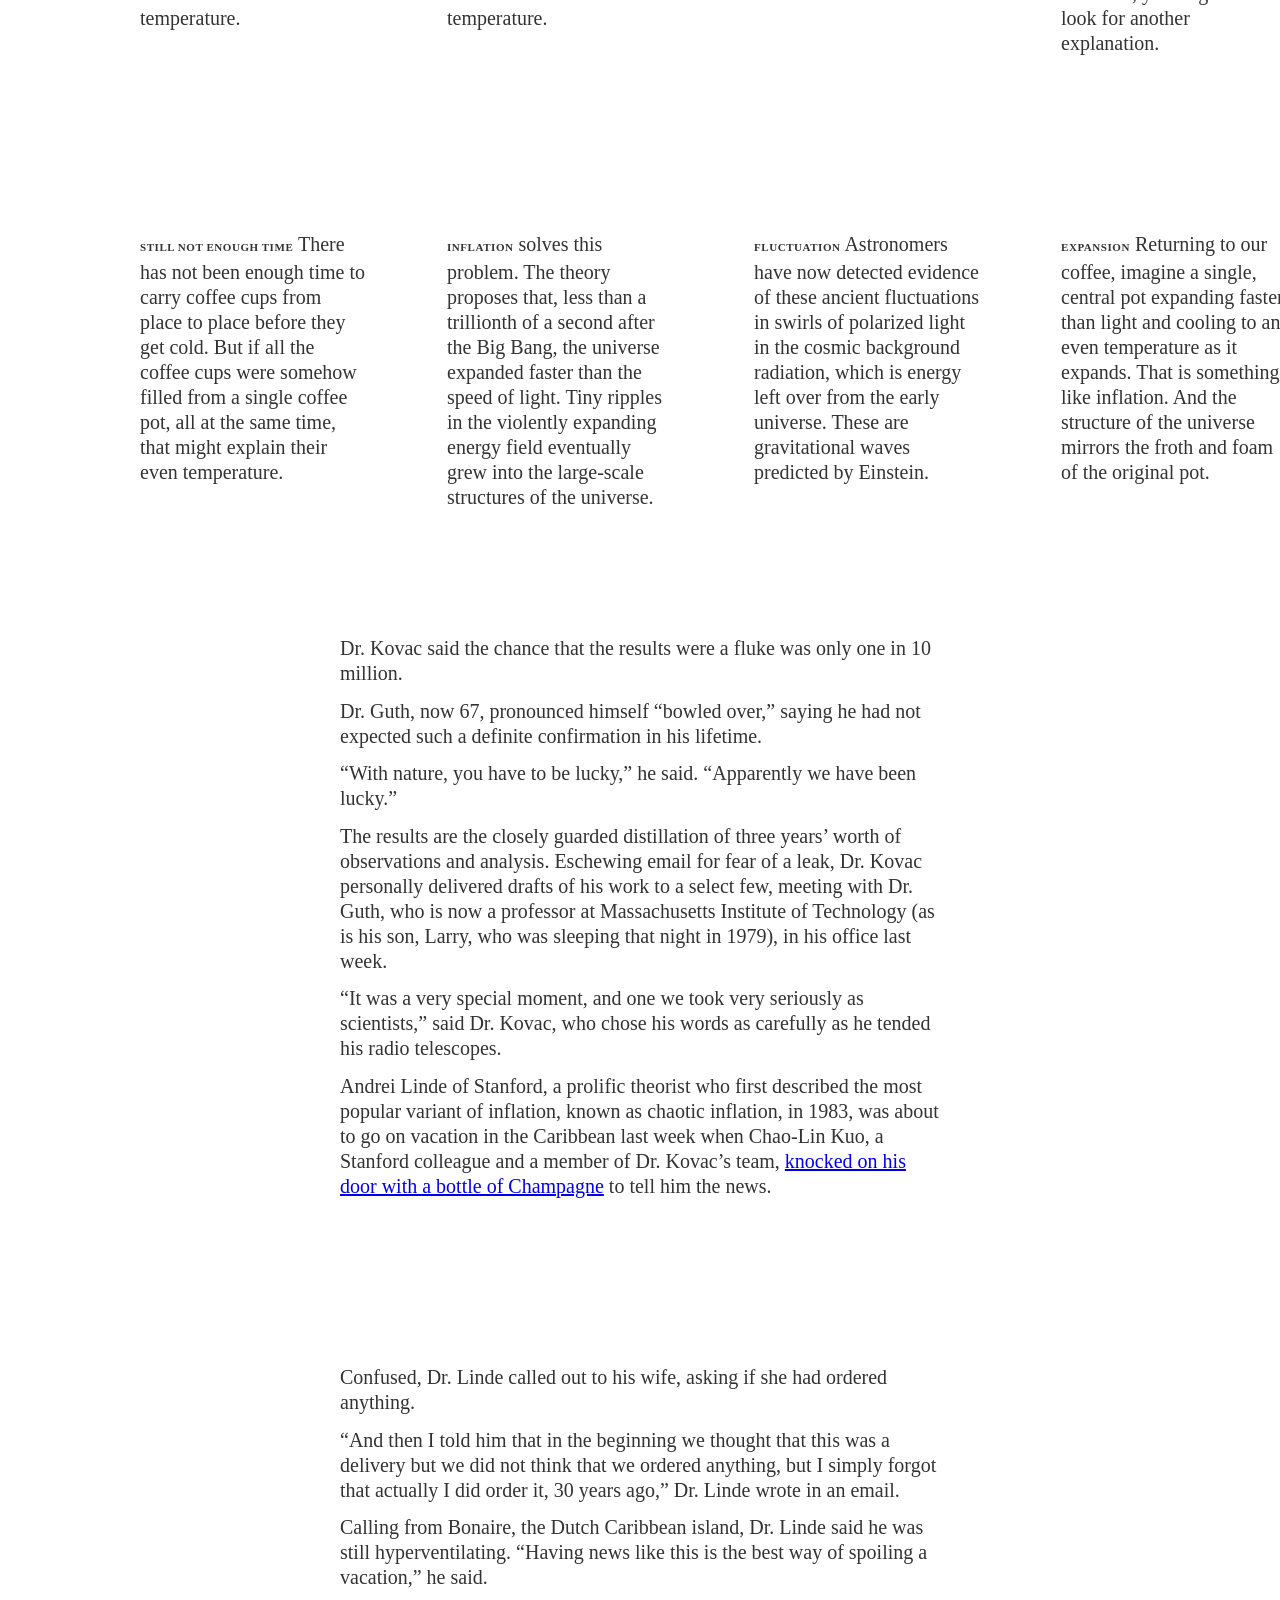
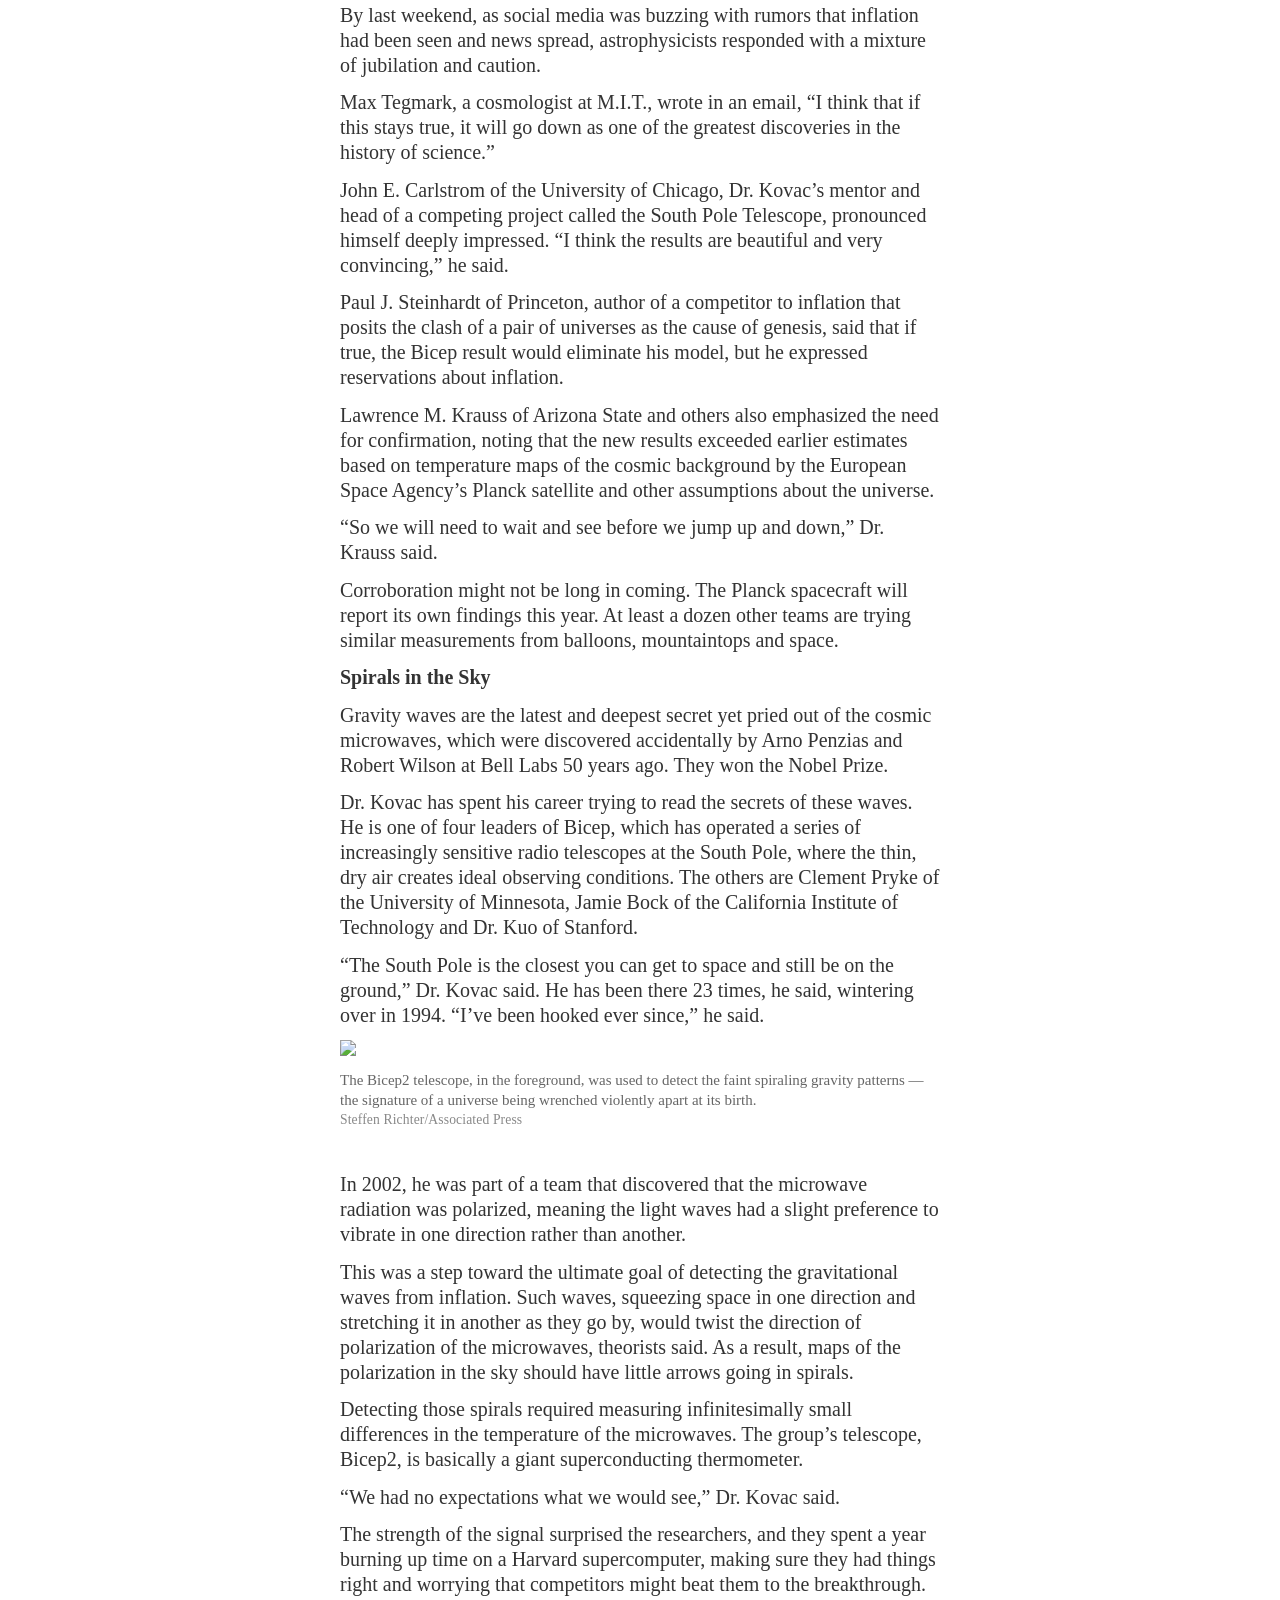
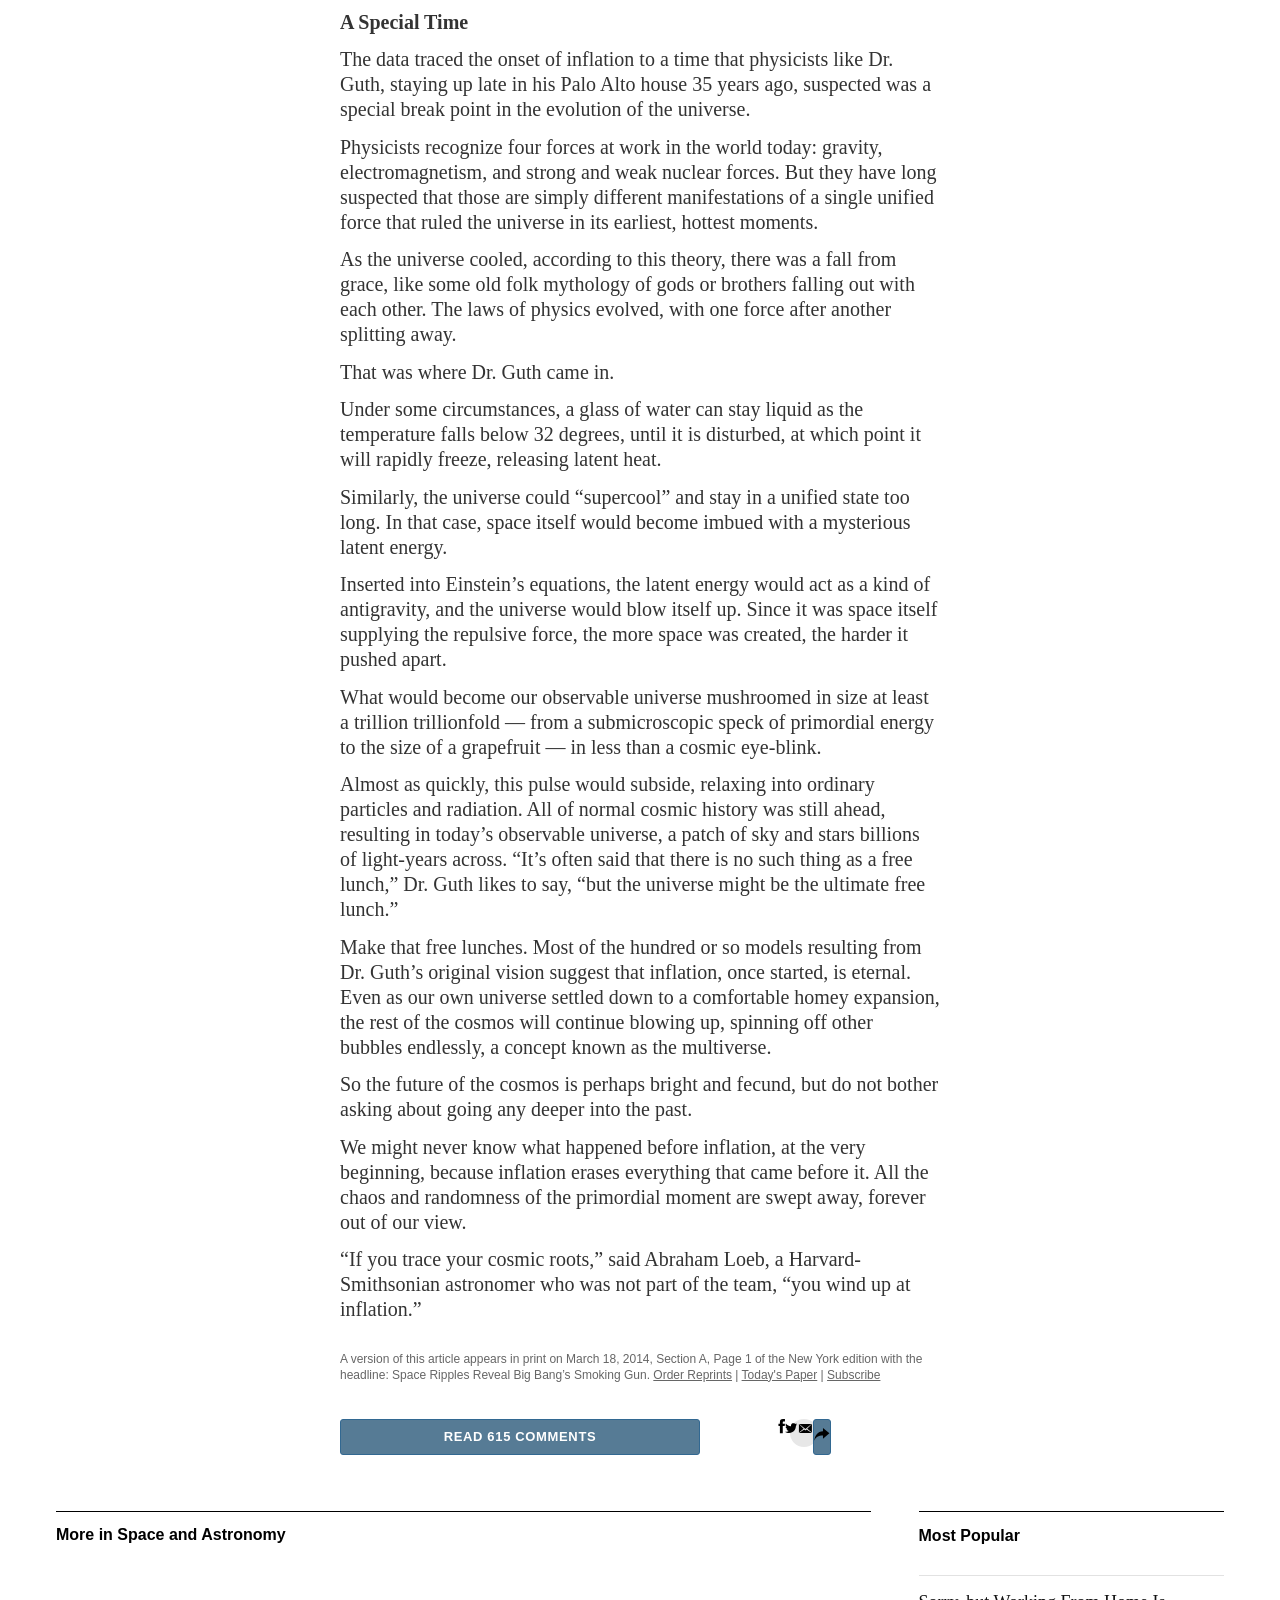
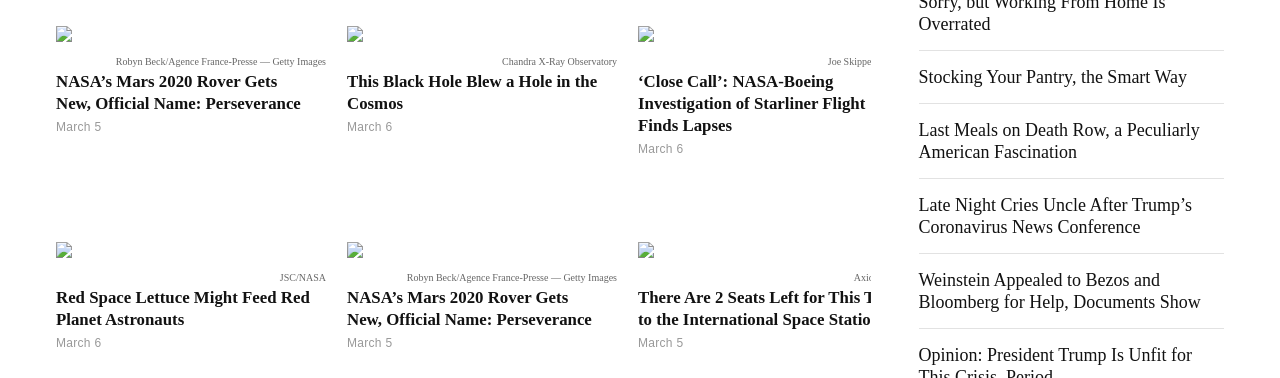
==== commit 12f0be7a: "working on sticky bar" ====
--- a/nyt-article.html
+++ b/nyt-article.html
@@ -636,5 +636,14 @@
             </ul>
         </div>
     </footer>
+
+    <div class="sticky-bar">
+        <div>
+            <div>Registered readers can access important updates on coronavirus.</div>
+        </div>
+        <div>
+            <p>EXPAND</p>
+            <button data-testid="expanded-dock-btn-selector" type="button" aria-label="Button to expand the message"><svg width="16" height="16" viewBox="0 0 9 16" version="1.1" class="css-8xcdch"><g id="Canvas" transform="translate(-8250 -1500)"><g id="Vector"><use xlink:href="#path0_stroke" transform="translate(8251 1501.5)" fill="#111"></use></g></g><defs><path id="path0_stroke" d="M 6.5 6.5L 7.20711 7.20711L 7.91421 6.5L 7.20711 5.79289L 6.5 6.5ZM -0.707107 0.707107L 5.79289 7.20711L 7.20711 5.79289L 0.707107 -0.707107L -0.707107 0.707107ZM 5.79289 5.79289L -0.707107 12.2929L 0.707107 13.7071L 7.20711 7.20711L 5.79289 5.79289Z"></path></defs></svg></button>        </div>
+    </div>
 </body>   
 </html>
--- a/styles.css
+++ b/styles.css
@@ -852,25 +852,80 @@
     line-height: 21px;
 }
 
-footer {
+
+
+/* footer {
     display: flex;
     flex-direction: row;
-}
+} */
 .footer-box {
+    border-top: 1px solid #ebebeb;
+    padding-top: 9px;
+    margin-left: 3rem;
+    margin-right: 3rem;
     display: flex;
     flex-direction: row;
+    justify-content: center;
+    padding-bottom: 45px;
 }
 .footer-box ul {
     display: flex;
+    flex-direction: row;
+    justify-content: end;
     font-size: 11px;
+    /* margin-left: 95px; */
 }
 
 .footer-box a {
-    justify-self: center;
+    margin-right: 10px;
+    color: #666;
+    font-family: nyt-franklin,helvetica,arial,sans-serif;
+    text-decoration: none;
+}
+
+
+
+.sticky-bar {
+    display: flex;
+    flex-direction: row;
+    font-size: 15px;
+    line-height: 17px;
+    opacity: 1;
+    animation: 0.5s ease 0s 1 normal none running animation-mhvv8m;
+    height: 220px;
+    bottom: -200px;
+    position: fixed;
+    height: 235px;
+    z-index: 1000000101;
+    /* bottom: -236px; */
+    width: 100%;
+    background-color: rgb(255, 255, 255);
+    /* will-change: transform; */
+    border-top: 1px solid rgb(51, 51, 51);
+    outline: aliceblue;
+    /* transition: transform 200ms ease-out 0s; */
+}
+.sticky-bar p {
+    height: 55px;
+    cursor: pointer;
+    font-size: 12px;
+    text-transform: uppercase;
+    font-weight: 700;
+    font-family: nyt-franklin;
+    letter-spacing: 0.24px;
+    /* justify-self: end; this doesnt work*/
+}
+.sticky-bar button {
+    display: flex;
+    -webkit-box-pack: center;
     justify-content: center;
-    justify-items: center;
-    /* this isnt working */
-    /* !!!!!!!! */
+    -webkit-box-align: center;
+    align-items: center;
+    background-color: transparent;
+    width: 55px;
+    height: 55px;
+    z-index: 1;
+    outline: aliceblue;
 }
 
 /* set the hover to the links */
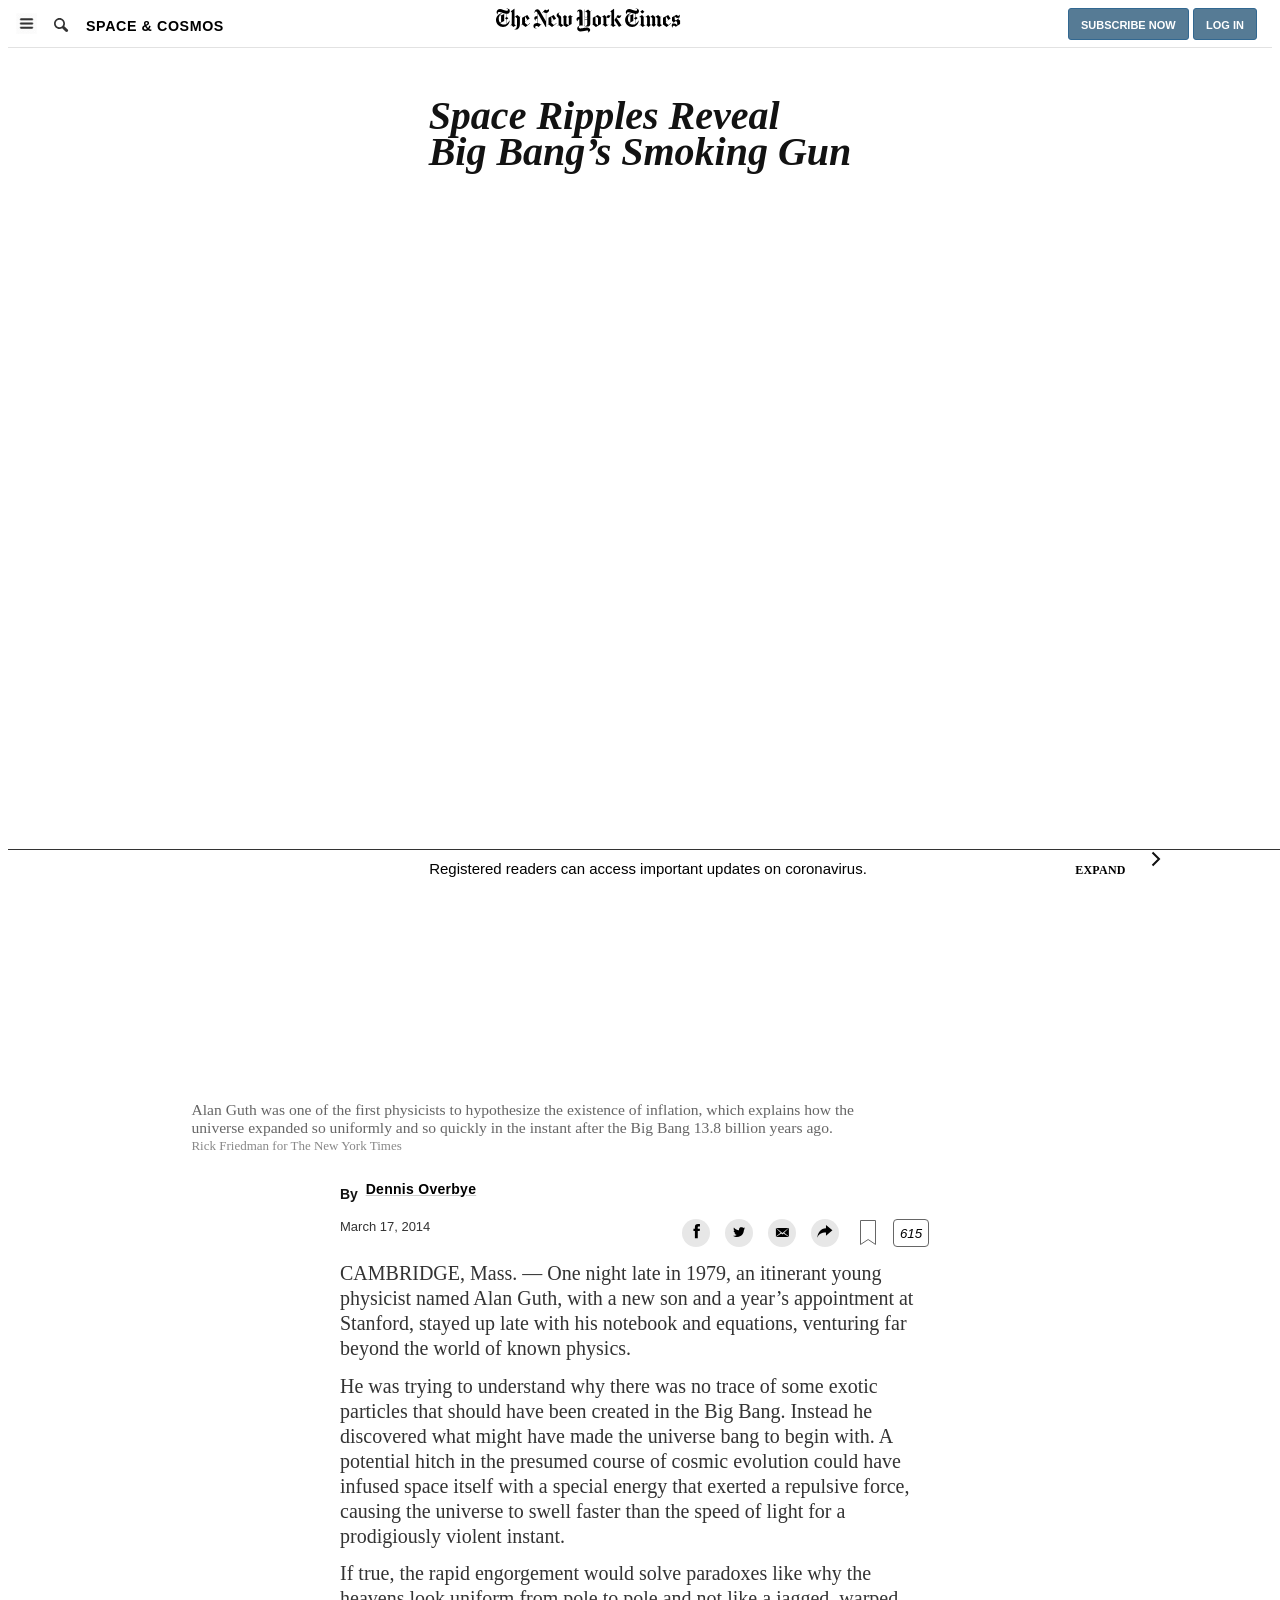
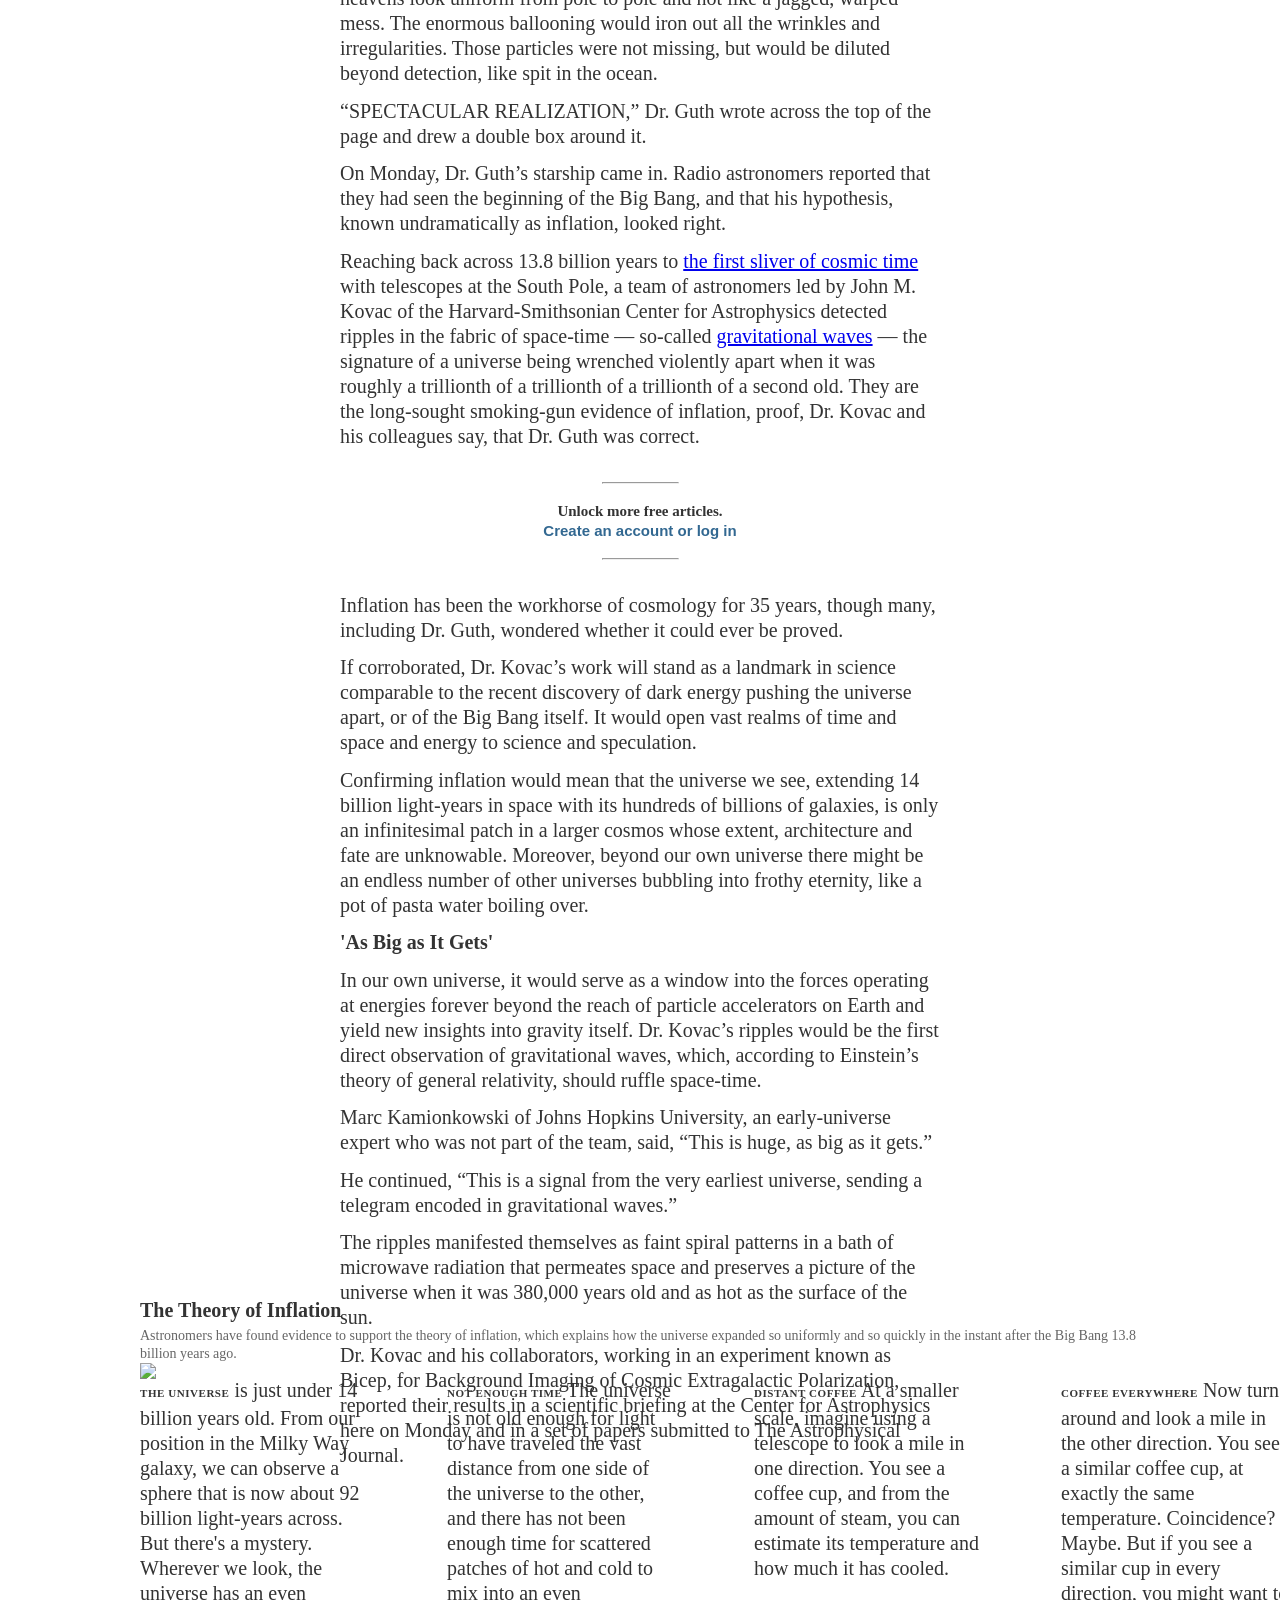
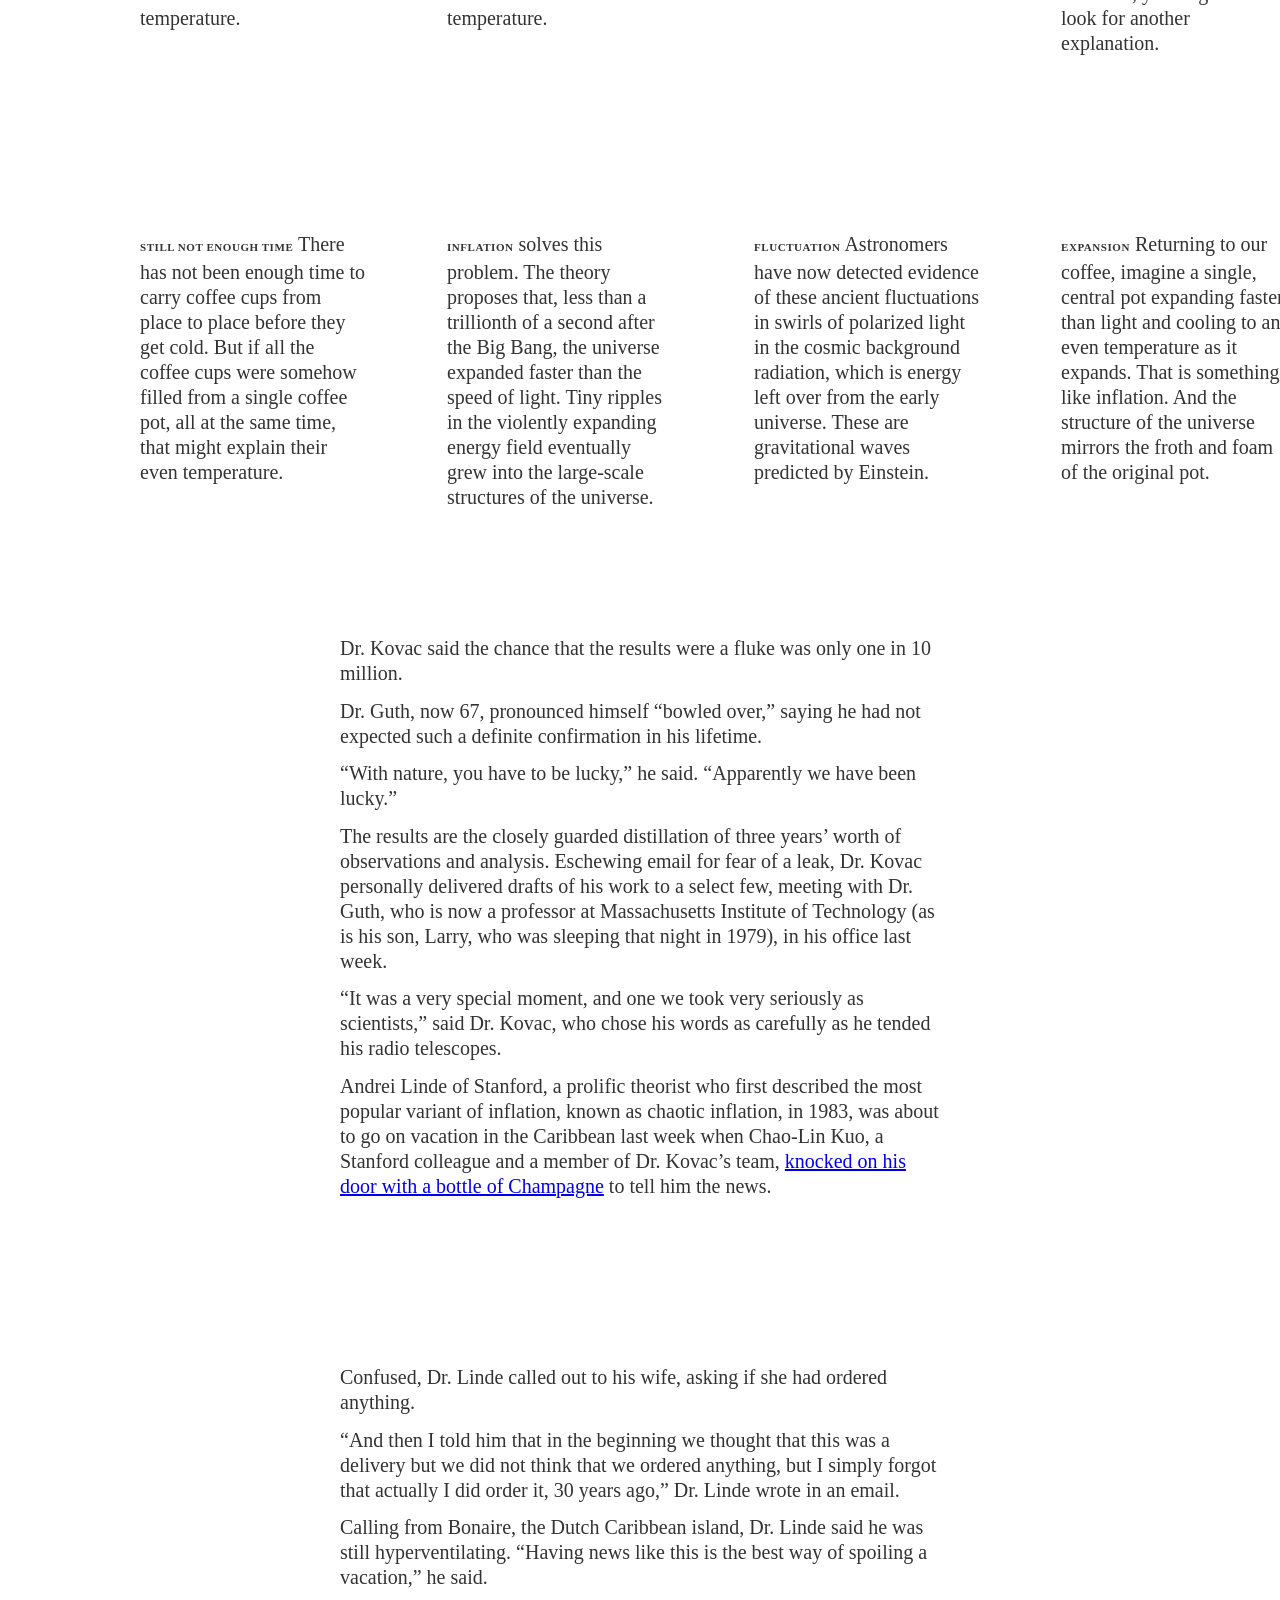
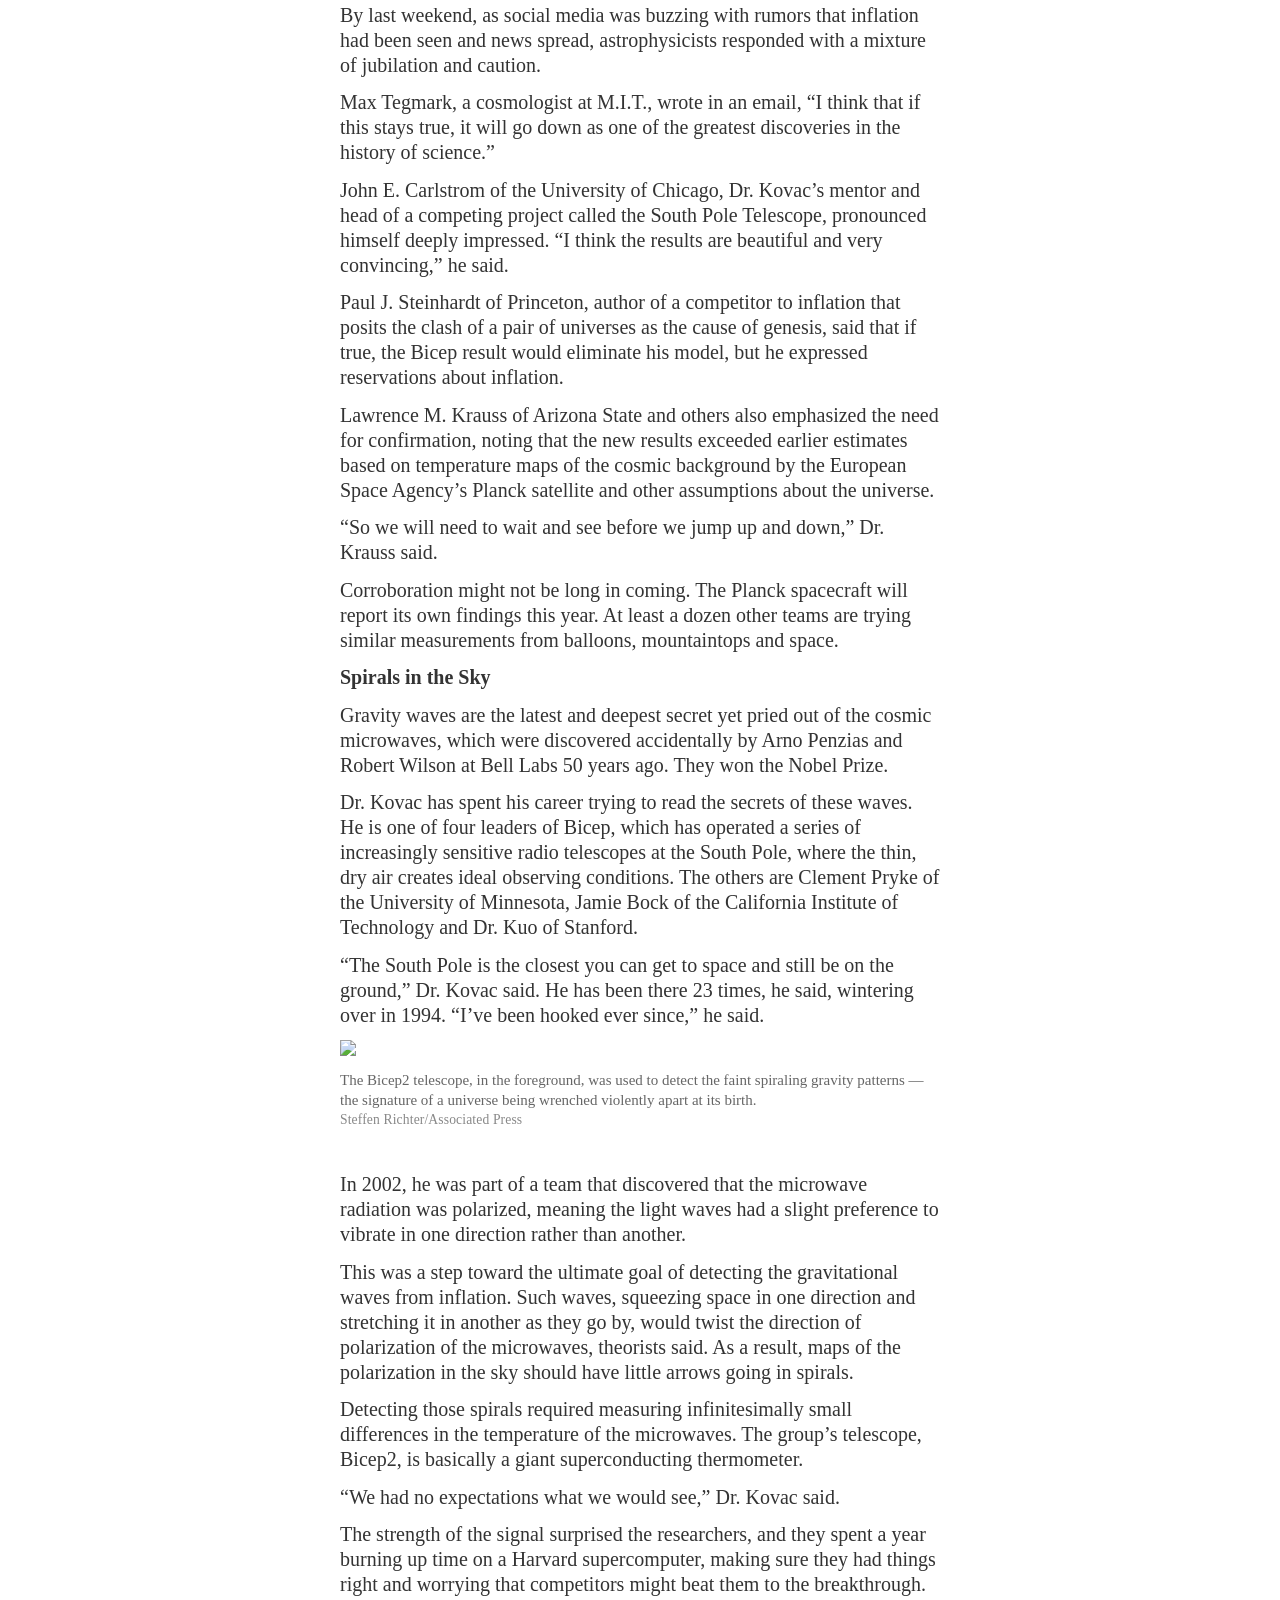
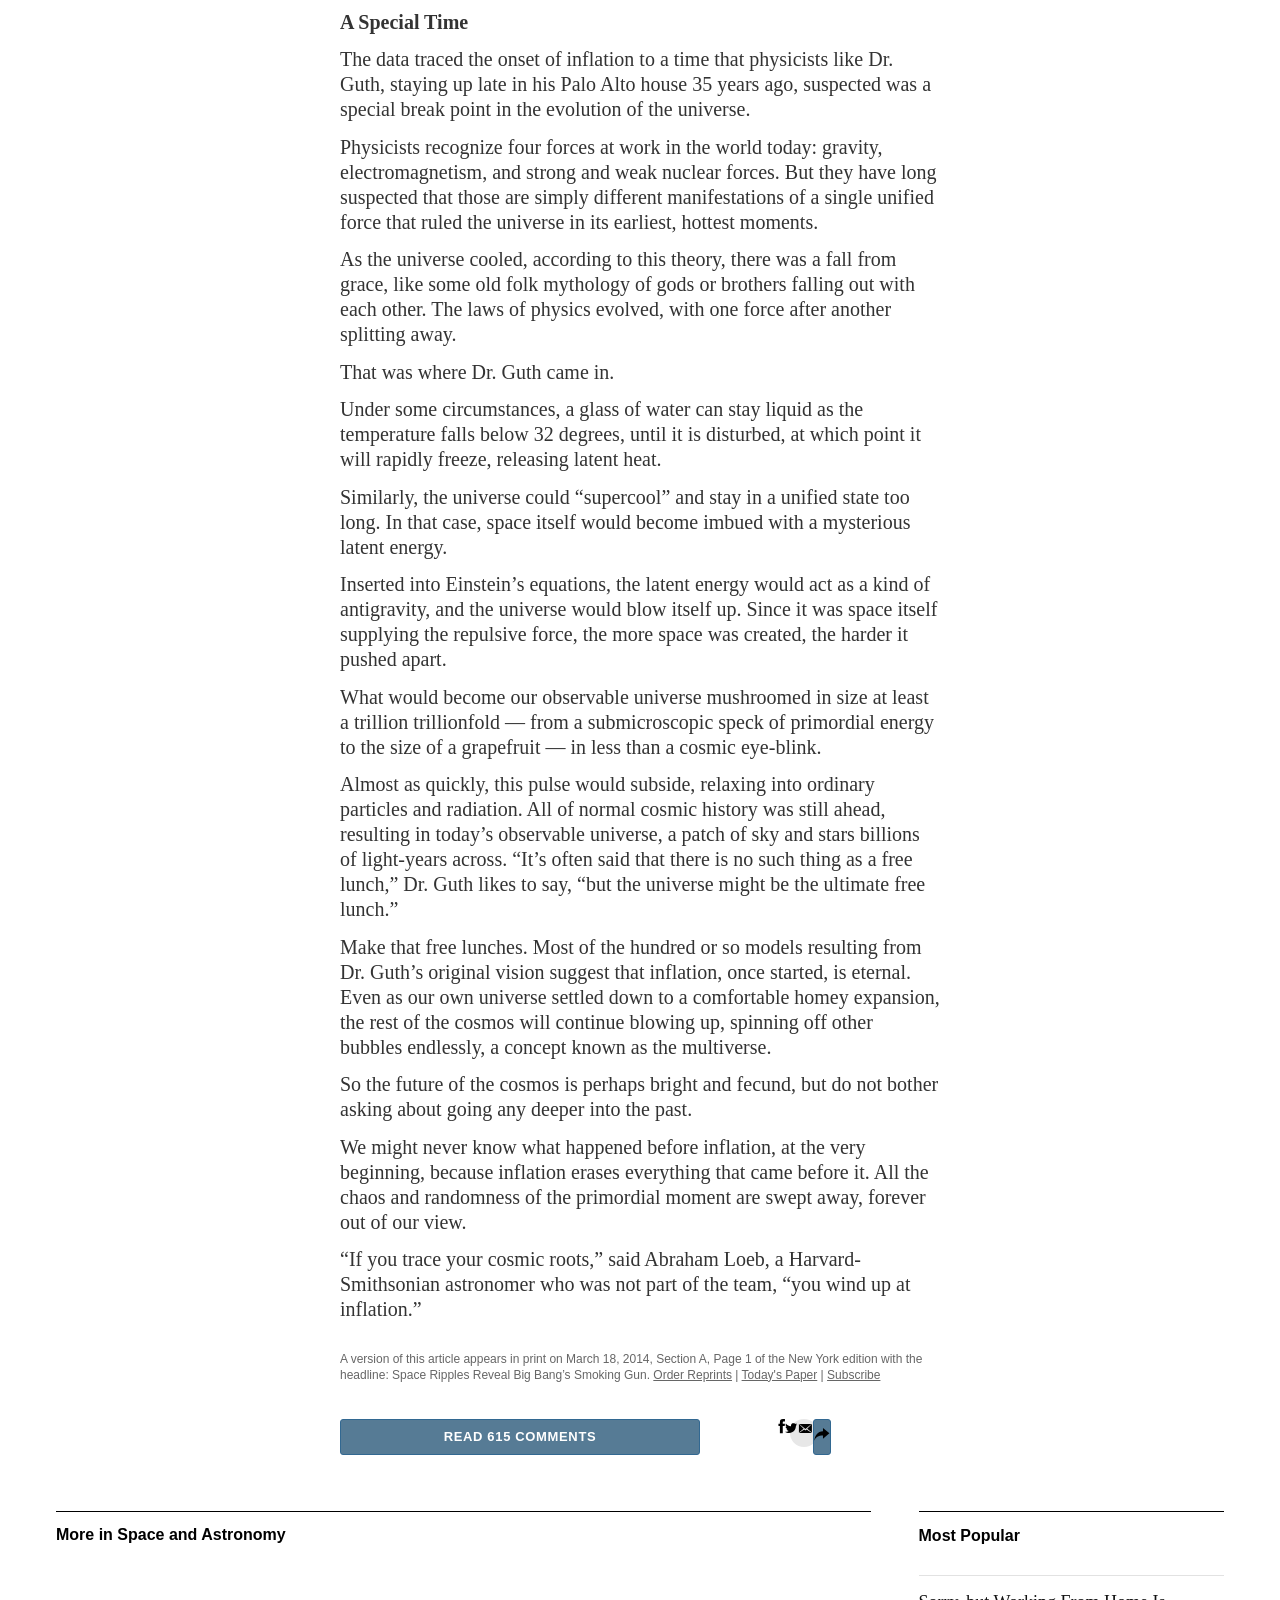
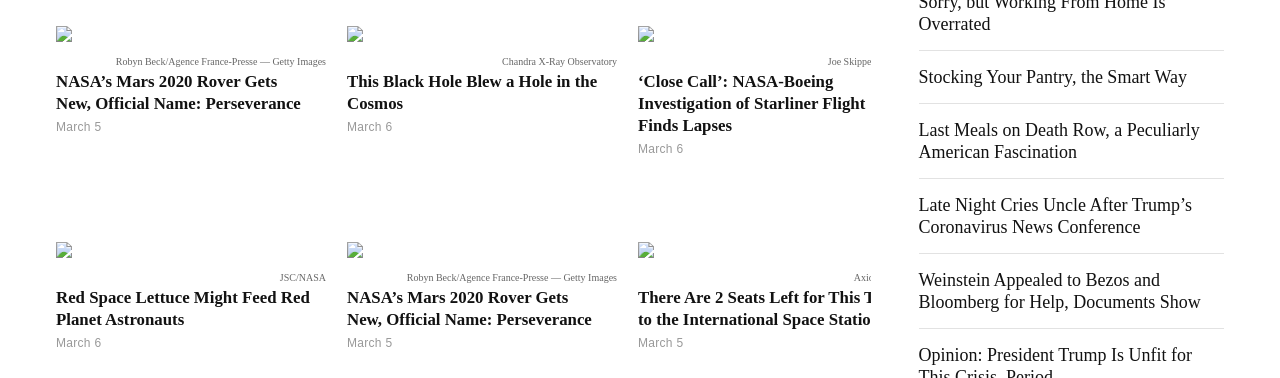
==== commit 27929308: "finished sticky bar" ====
--- a/nyt-article.html
+++ b/nyt-article.html
@@ -638,10 +638,10 @@
     </footer>
 
     <div class="sticky-bar">
-        <div>
+        <div class="sb-1">
             <div>Registered readers can access important updates on coronavirus.</div>
         </div>
-        <div>
+        <div class="sb-2">
             <p>EXPAND</p>
             <button data-testid="expanded-dock-btn-selector" type="button" aria-label="Button to expand the message"><svg width="16" height="16" viewBox="0 0 9 16" version="1.1" class="css-8xcdch"><g id="Canvas" transform="translate(-8250 -1500)"><g id="Vector"><use xlink:href="#path0_stroke" transform="translate(8251 1501.5)" fill="#111"></use></g></g><defs><path id="path0_stroke" d="M 6.5 6.5L 7.20711 7.20711L 7.91421 6.5L 7.20711 5.79289L 6.5 6.5ZM -0.707107 0.707107L 5.79289 7.20711L 7.20711 5.79289L 0.707107 -0.707107L -0.707107 0.707107ZM 5.79289 5.79289L -0.707107 12.2929L 0.707107 13.7071L 7.20711 7.20711L 5.79289 5.79289Z"></path></defs></svg></button>        </div>
     </div>
--- a/styles.css
+++ b/styles.css
@@ -884,19 +884,19 @@
 }
 
 
-
+/* bar isnt quite long enough */
 .sticky-bar {
     display: flex;
     flex-direction: row;
     font-size: 15px;
     line-height: 17px;
     opacity: 1;
-    animation: 0.5s ease 0s 1 normal none running animation-mhvv8m;
+    /* animation: 0.5s ease 0s 1 normal none running animation-mhvv8m; */
     height: 220px;
     bottom: -200px;
     position: fixed;
-    height: 235px;
-    z-index: 1000000101;
+    height: 250px;
+    /* z-index: 1000000101; */
     /* bottom: -236px; */
     width: 100%;
     background-color: rgb(255, 255, 255);
@@ -904,8 +904,23 @@
     border-top: 1px solid rgb(51, 51, 51);
     outline: aliceblue;
     /* transition: transform 200ms ease-out 0s; */
+    justify-content: center;
+}
+.sticky-bar div {
+    /* width: 100%; */
+}
+.sb-1 {
+    margin-top: .6rem;
+    position: absolute;
+}
+.sb-2 {
+    display: flex;
+    flex-direction: row;
+    position: absolute;
+    padding-left: 60rem;
 }
 .sticky-bar p {
+    width: 100%;
     height: 55px;
     cursor: pointer;
     font-size: 12px;
@@ -913,19 +928,21 @@
     font-weight: 700;
     font-family: nyt-franklin;
     letter-spacing: 0.24px;
-    /* justify-self: end; this doesnt work*/
 }
 .sticky-bar button {
     display: flex;
-    -webkit-box-pack: center;
-    justify-content: center;
-    -webkit-box-align: center;
-    align-items: center;
+    /* -webkit-box-pack: center; */
+    /* -webkit-box-align: center; */
     background-color: transparent;
     width: 55px;
     height: 55px;
-    z-index: 1;
-    outline: aliceblue;
+    /* z-index: 1; */
+    outline: none;
+    border: none;
+    /* align-self: start; */
+    padding-bottom: 15px;
+    cursor: pointer;
+
 }
 
 /* set the hover to the links */
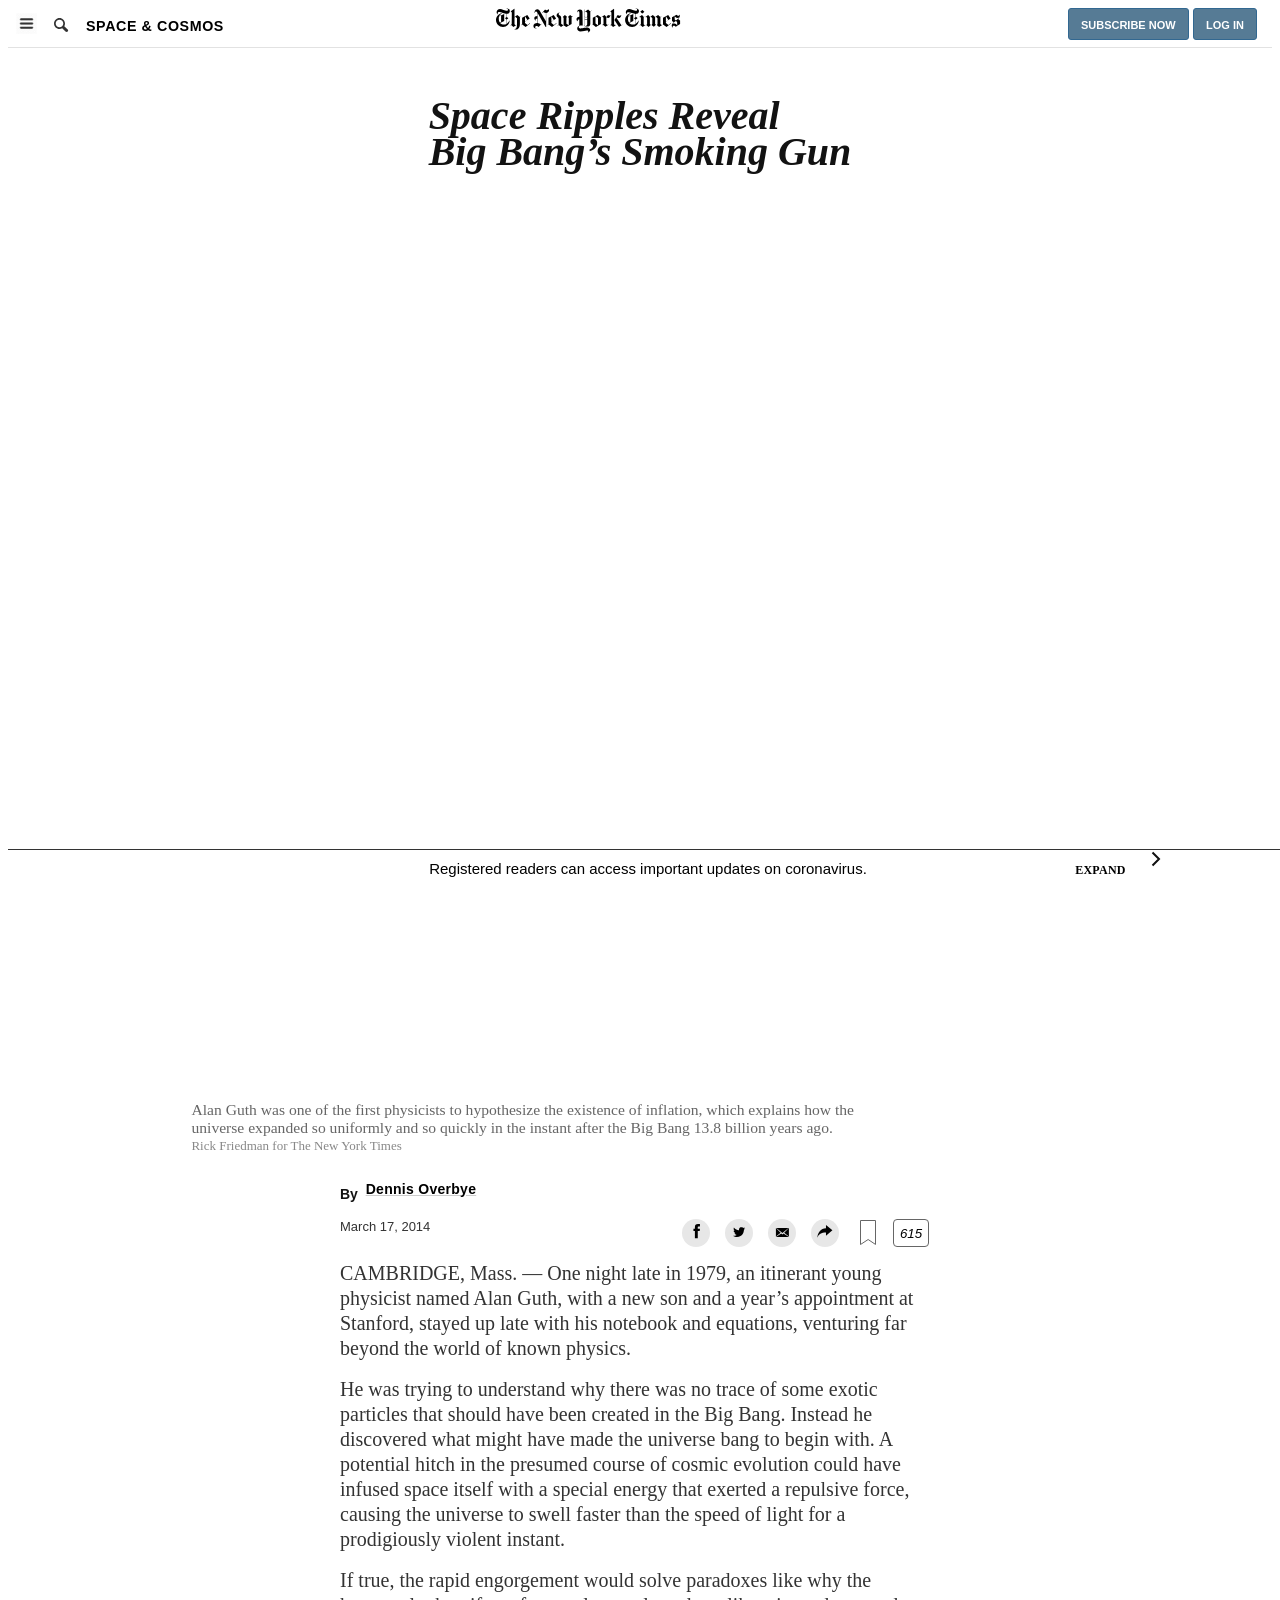
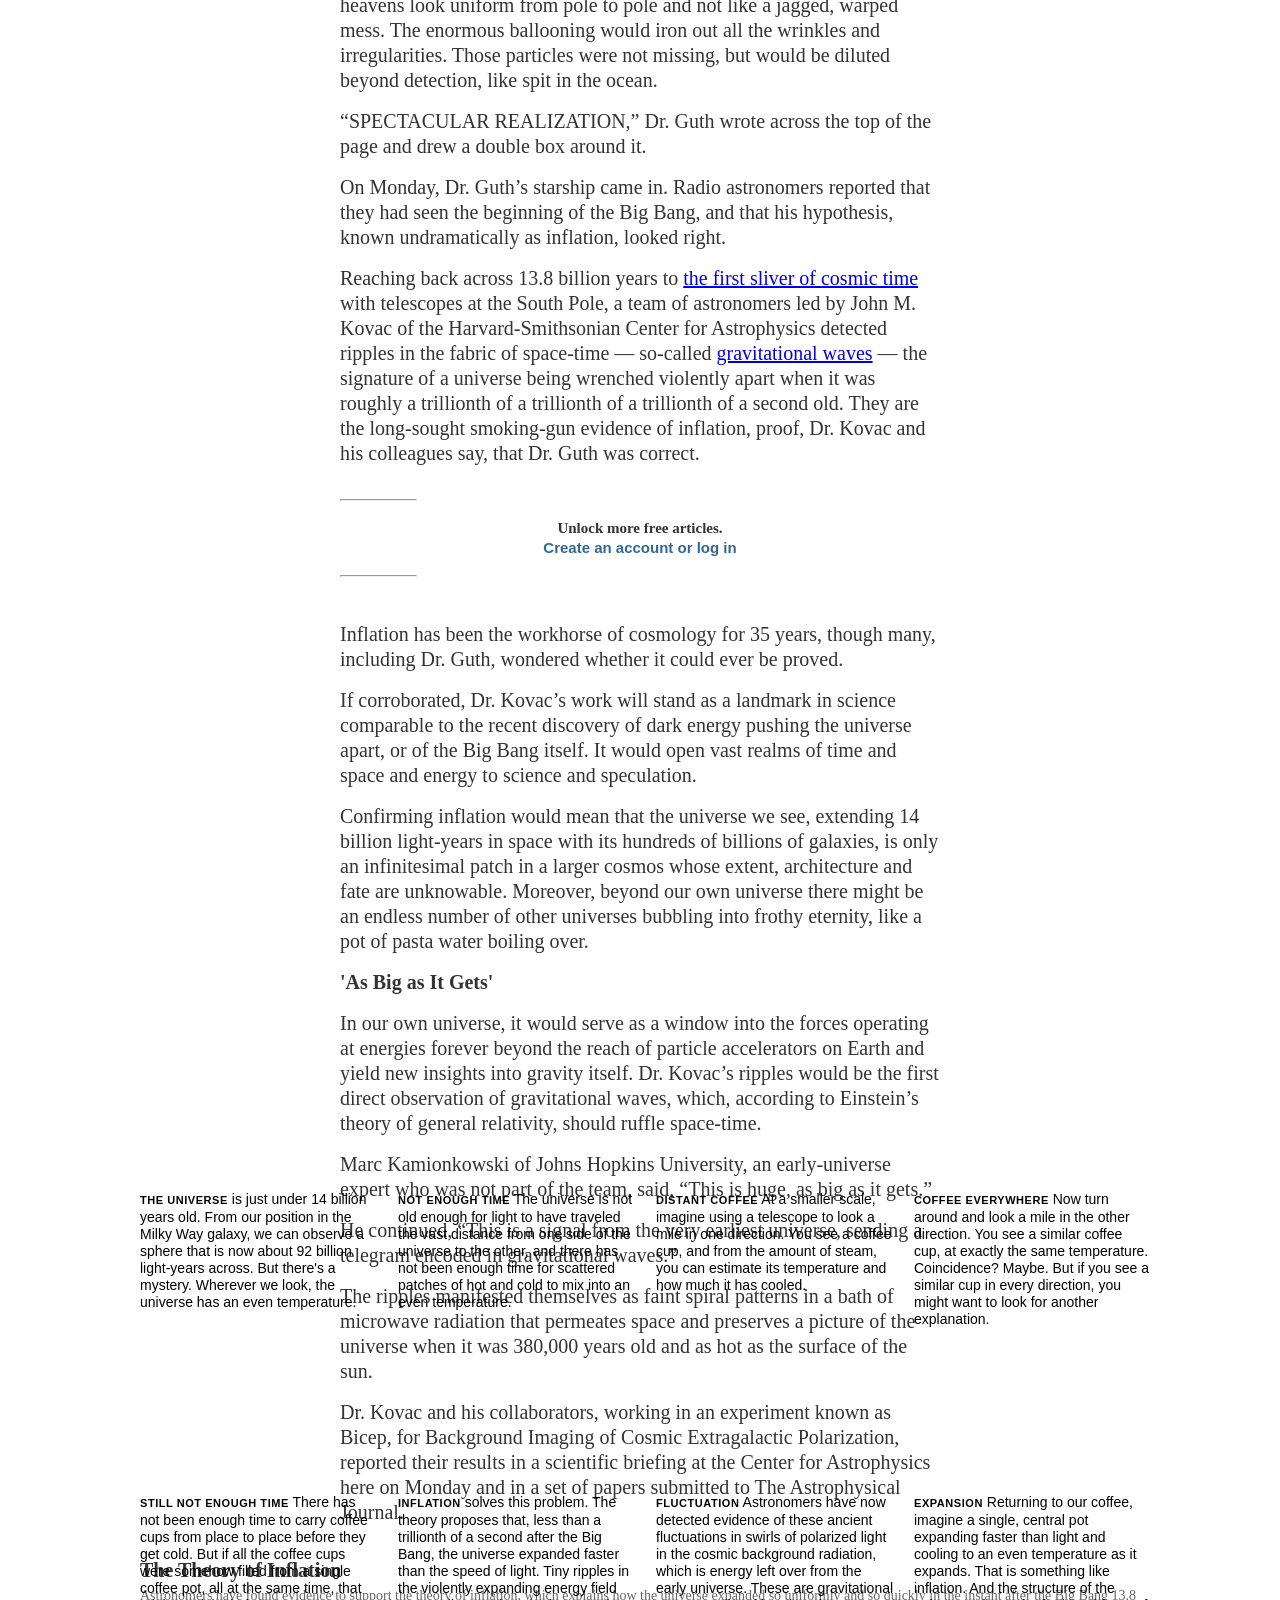
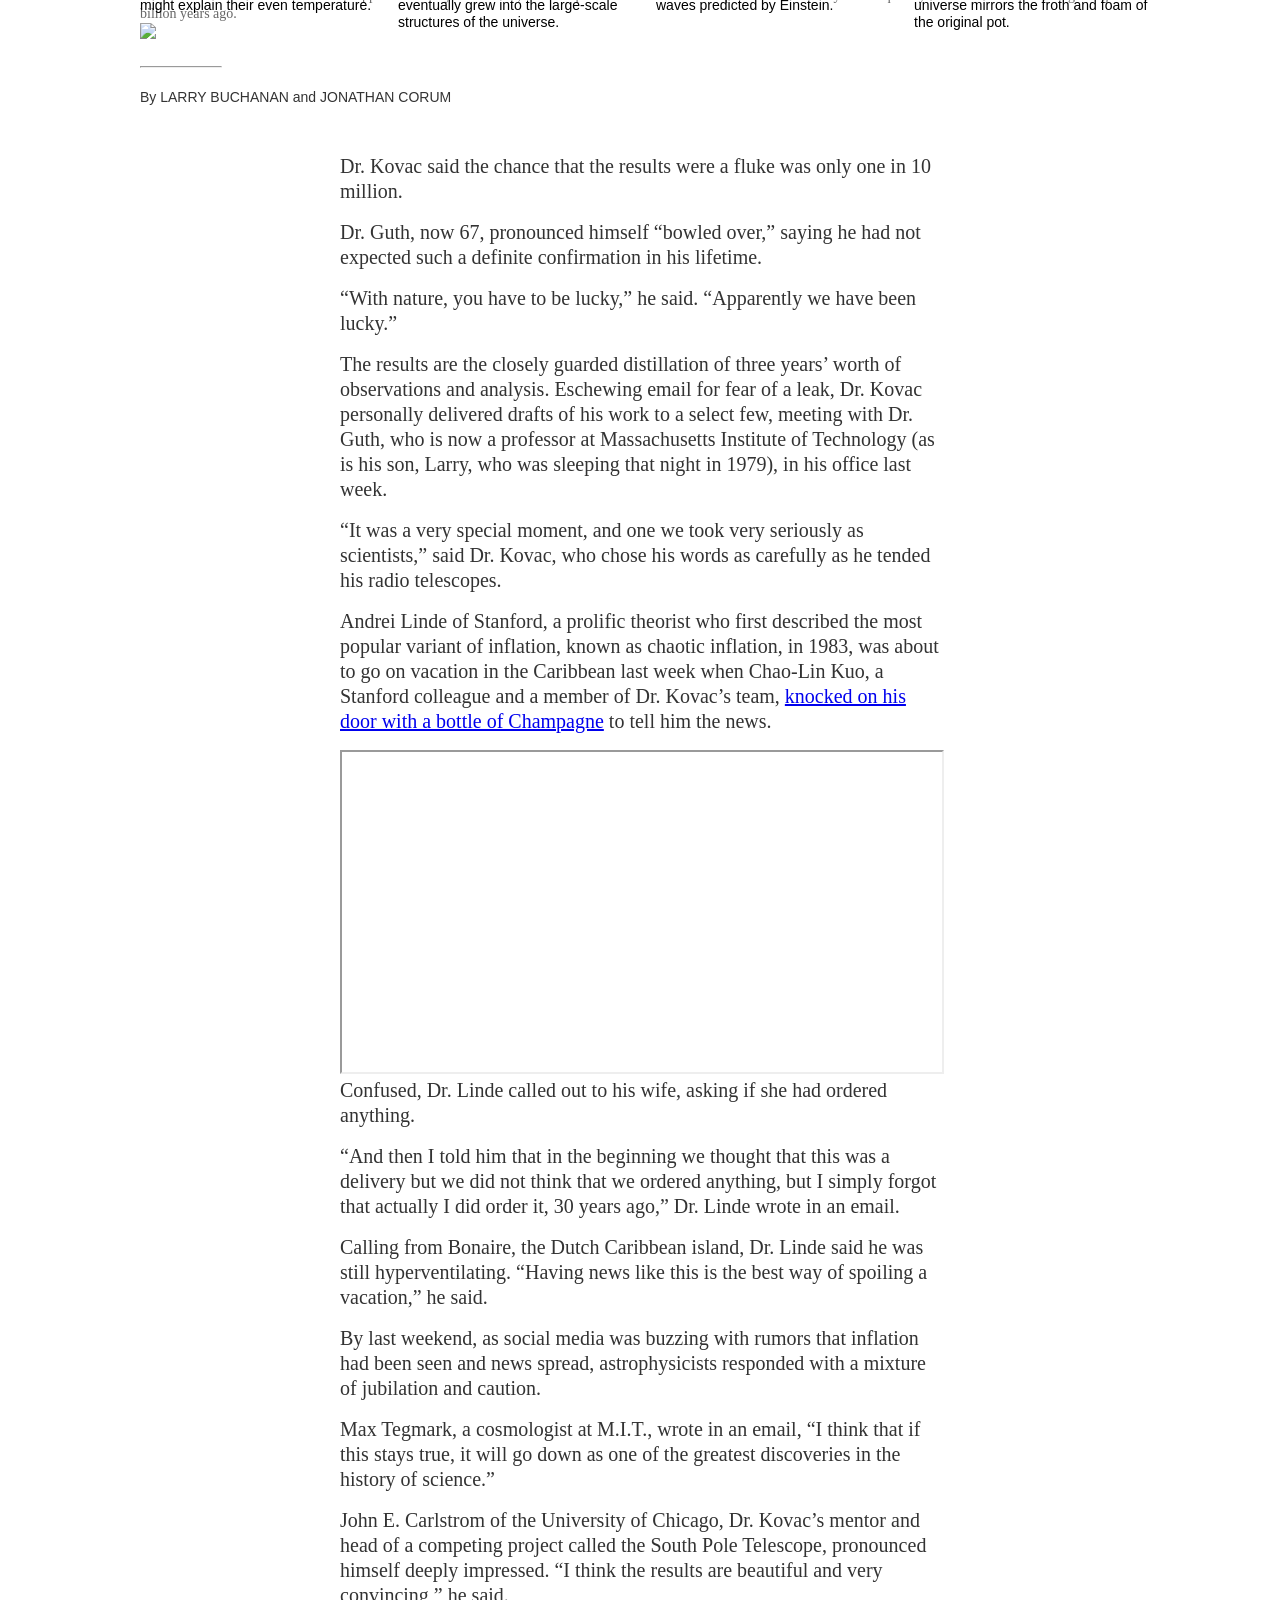
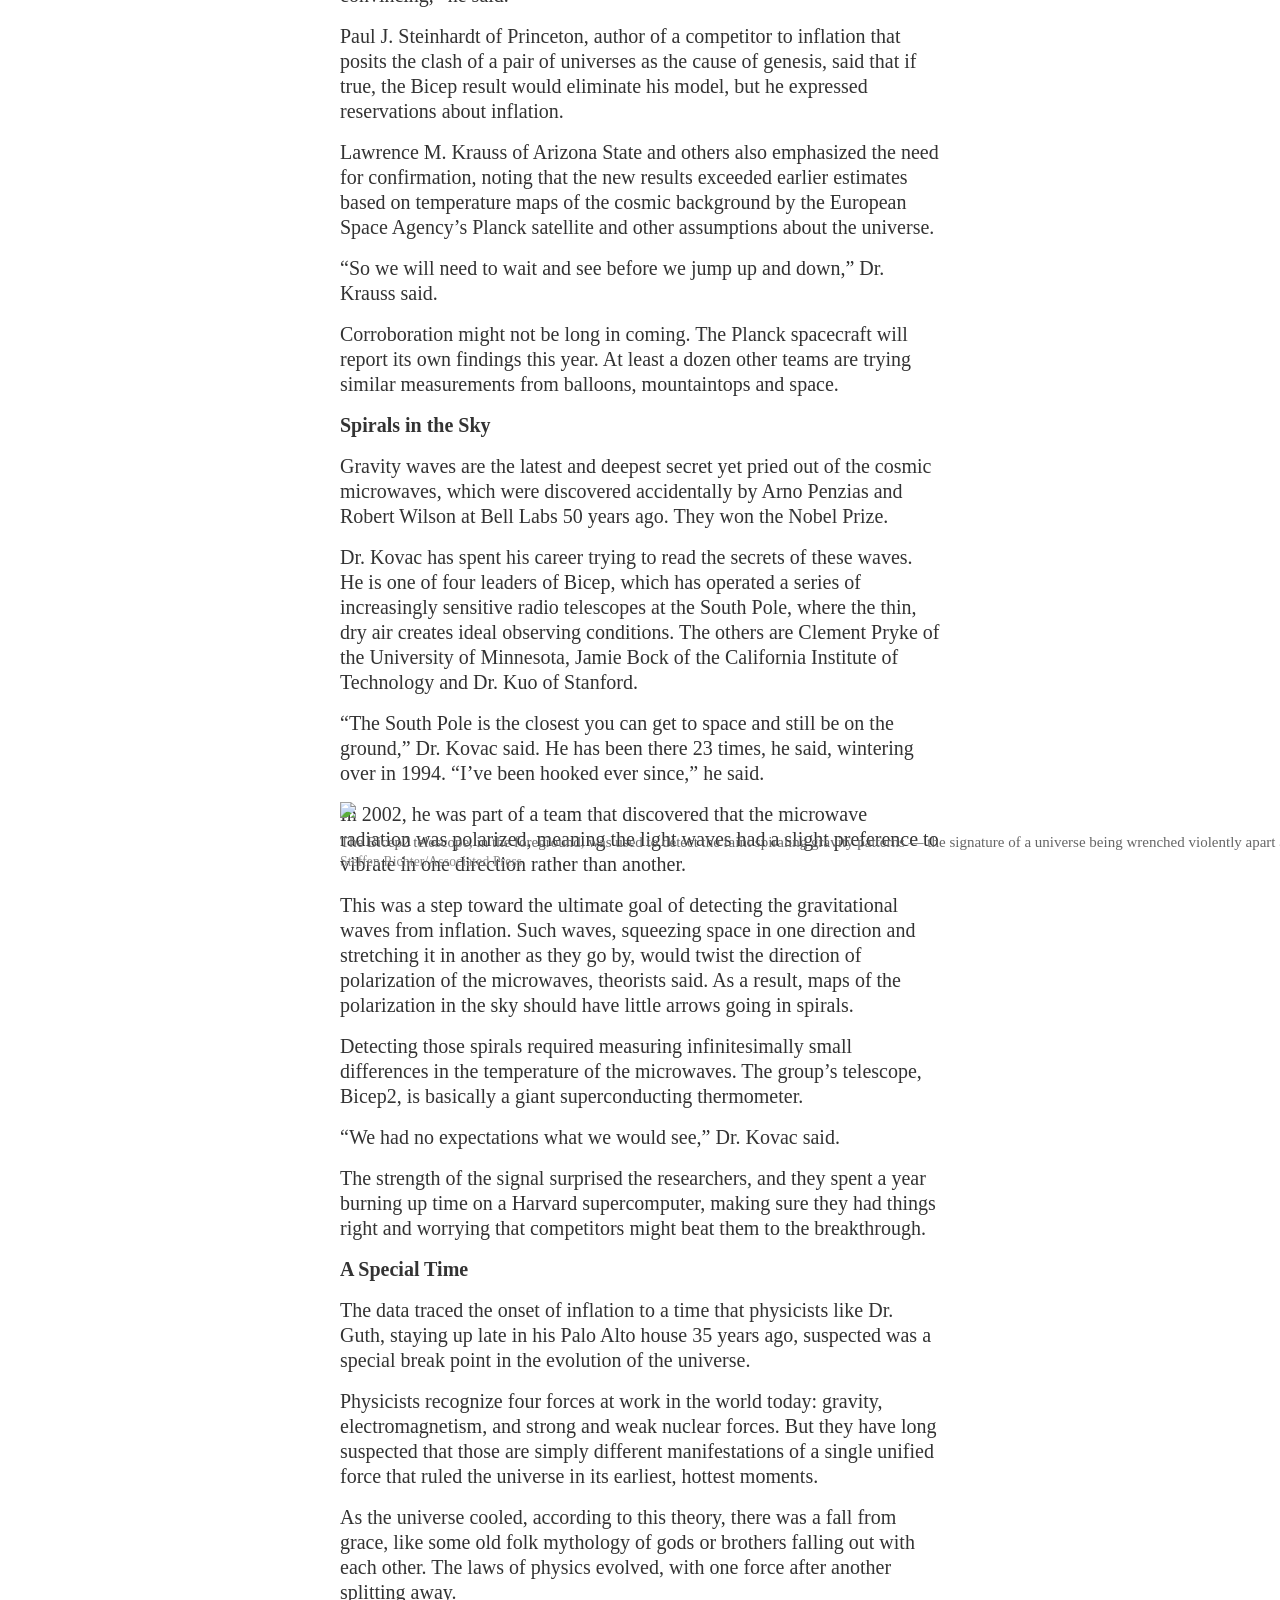
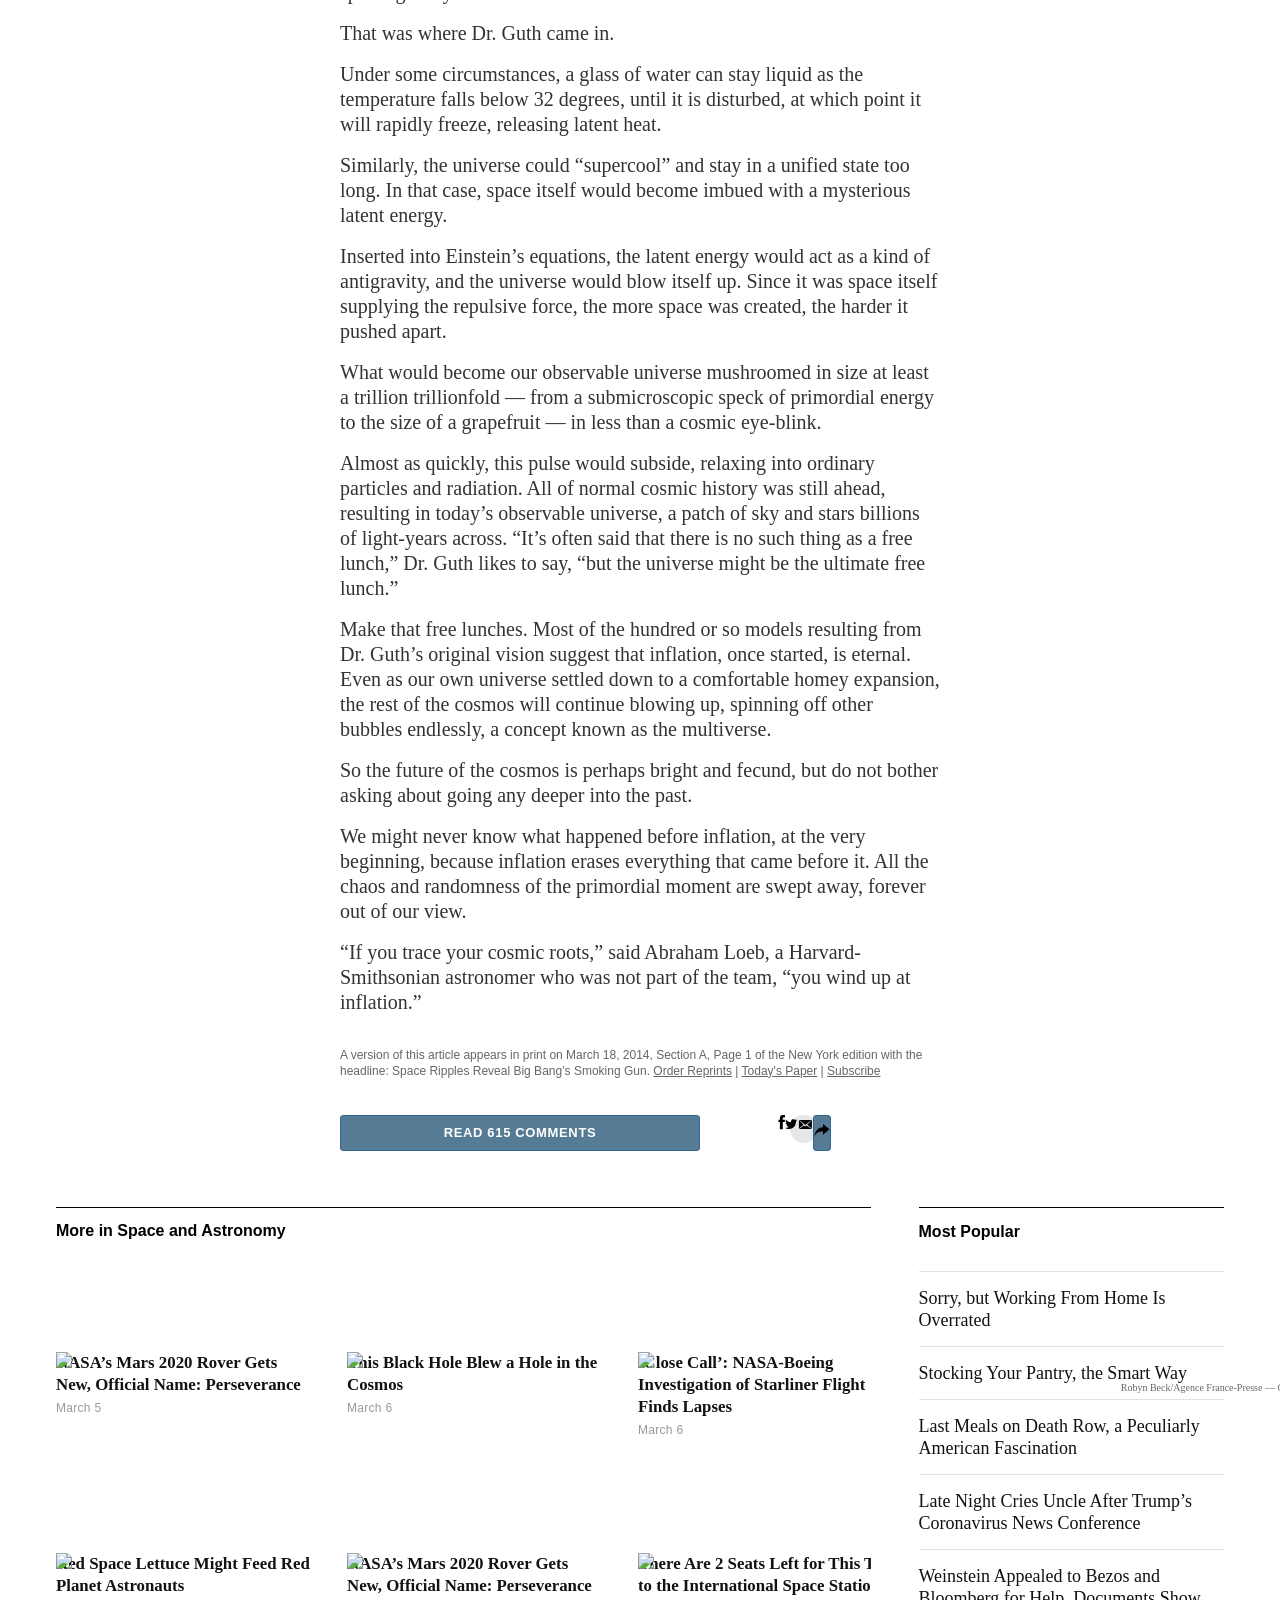
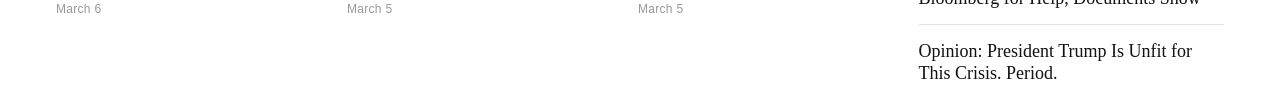
==== commit 0ba90209: "finished diagram" ====
--- a/nyt-article.html
+++ b/nyt-article.html
@@ -127,49 +127,48 @@
                 <p>The ripples manifested themselves as faint spiral patterns in a bath of microwave radiation that permeates space and preserves a picture of the universe when it was 380,000 years old and as hot as the surface of the sun.                </p>
                 <p>Dr. Kovac and his collaborators, working in an experiment known as Bicep, for Background Imaging of Cosmic Extragalactic Polarization, reported their results in a scientific briefing at the Center for Astrophysics here on Monday and in a set of papers submitted to The Astrophysical Journal.                </p>
             </div>
-            <br>
-            <br>
-            <br>
-            <br>
-            <br>
-            <br>
-            <br>
-            <br>
-            <br>
-            <br>
-            <br>
-            <br>
-            <br>
-            <br>
-            <br>
-            <br>
-            <br>
-            <br>
-            <br>
-            <br>
-            <br>
-            <br>
-            <br>
-            <br>
-            <br>
-            <br>
-            <br>
-            <br>
-            <br>
-            <br>
-            <br>
-            <br>
-            <br>
-            <br>
-            <br>
-            <br>
-            <br>
-
-            <br>
-            <br>
-            <br>
-            <br>
-            <br>
+            <!-- <br>
+            <br> -->
+            <!-- <br>
+            <br>
+            <br>
+            <br>
+            <br>
+            <br>
+            <br>
+            <br>
+            <br>
+            <br>
+            <br>
+            <br>
+            <br>
+            <br>
+            <br>
+            <br>
+            <br>
+            <br>
+            <br>
+            <br>
+            <br>
+            <br>
+            <br>
+            <br>
+            <br>
+            <br>
+            <br>
+            <br>
+            <br>
+            <br>
+            <br>
+            <br>
+            <br>
+            <br>
+            <br>
+            <br>
+            <br>
+            <br>
+            <br>
+            <br> -->
 
             <div class="diagram">
                 <header>
@@ -191,6 +190,10 @@
                         <li><p><span class="p-bold">EXPANSION</span> Returning to our coffee, imagine a single, central pot expanding faster than light and cooling to an even temperature as it expands. That is something like inflation. And the structure of the universe mirrors the froth and foam of the original pot.</p></li>
                 </ul>
             </div>
+            <footer class="dia-footer">
+                <hr>
+                <p>By LARRY BUCHANAN and JONATHAN CORUM</p>
+            </footer>
             </div>
             <div>
                 <p>Dr. Kovac said the chance that the results were a fluke was only one in 10 million.                </p>
@@ -203,7 +206,10 @@
                 to tell him the news.</p>
             </div>
             <div>
-                <video></video>
+                <!-- <video tabindex="-1" controlslist="nodownload" style="width: 600px; height: 320px; left: 0px; top: -320px;"> -->
+                <iframe controls width="600" height="320" src="https://www.youtube.com/watch?v=ZlfIVEy_YOA&feature=emb_title"></iframe>
+                    <source src="">
+                </video>
             </div>
             <div>
                 <p>Confused, Dr. Linde called out to his wife, asking if she had ordered anything.                </p>
--- a/styles.css
+++ b/styles.css
@@ -353,12 +353,13 @@
     flex-direction: column;
 }
 .article-body p {
-    margin-bottom: 0.78125rem;
+    margin-bottom: 1rem;
     font-family: nyt-imperial,georgia,'times new roman',times,serif;
     font-size: 20px;
     line-height: 1.5625rem; 
     margin-top: 0;
 }
+
 
 
 
@@ -398,24 +399,17 @@
     margin-left: -290px;
 } */
 
+
+/* captions for the main figure/img */
 .diagram {
     display: flex;
     flex-direction: column;
-    width: .75vw;
-    position: absolute;
-    height: 754px;
-    margin-top: 1620px;
+    /* width: .75vw; */
+    position: relative;
+    /* height: 754px; */
+    /* margin-top: 305vw; */
     margin-left: -200px;
-}
-.diagram div ul {
-    display: grid;
-    grid-template-columns: repeat(4, 228px);
-    grid-template-rows: repeat(2, 1fr);
-    grid-column-gap: 79px;
-    grid-row-gap: 100px;
-    position: relative;
-    margin-top: -46.5%;
-    padding: 0;
+    margin-bottom: 2em;
 }
 .diagram header {
     width: 1000px;
@@ -447,18 +441,31 @@
     font-weight: bold;
     letter-spacing: .05em;
 }
-.diagram ul {
+.diagram div ul {
+    display: grid;
+    grid-template-columns: repeat(4, 238px);
+    grid-template-rows: repeat(2, 1fr);
+    grid-column-gap: 20px;
+    grid-row-gap: 163px;
+    position: relative;
+    margin-top: -56.5%;
+    padding: 0;
+    margin-bottom: 0;
+}
+
+/* .diagram ul {
     display: grid;
     grid-template-columns: repeat(4, 1fr);
     grid-template-rows: repeat(2, 1fr);
     width: 1000px;
     margin-top: -39vw;
-}
+} */
 .diagram ul li {
-    margin-bottom: 63px;
+    /* margin-bottom: 63px; */
     white-space: pre-wrap;
-}
-}
+    height: 140px
+}
+
 .diagram div ul p {
     font-family: nyt-franklin,arial,helvetica,sans-serif;
     font-size: 14px;
@@ -466,8 +473,30 @@
     font-weight: 300;
     color: #000000;
 }
+footer {
+    margin-top: 24px;
+}
+hr {
+    width: 10%;
+    margin-left: 0;
+    color: #000;
+    margin-bottom: 20px;
+}
+.dia-footer p {
+    font-family: nyt-franklin,arial,helvetica,sans-serif;
+    color: #333;
+    font-size: .875rem;
+    line-height: 1.125rem;
+    font-weight: 500;
+}
+
+
 
 figure {
+    position: absolute;
+    /* margin-top: 1620px;
+    margin-left: -200px; */
+
     width: 100%;
     margin: 0;
     margin-bottom: 43px;
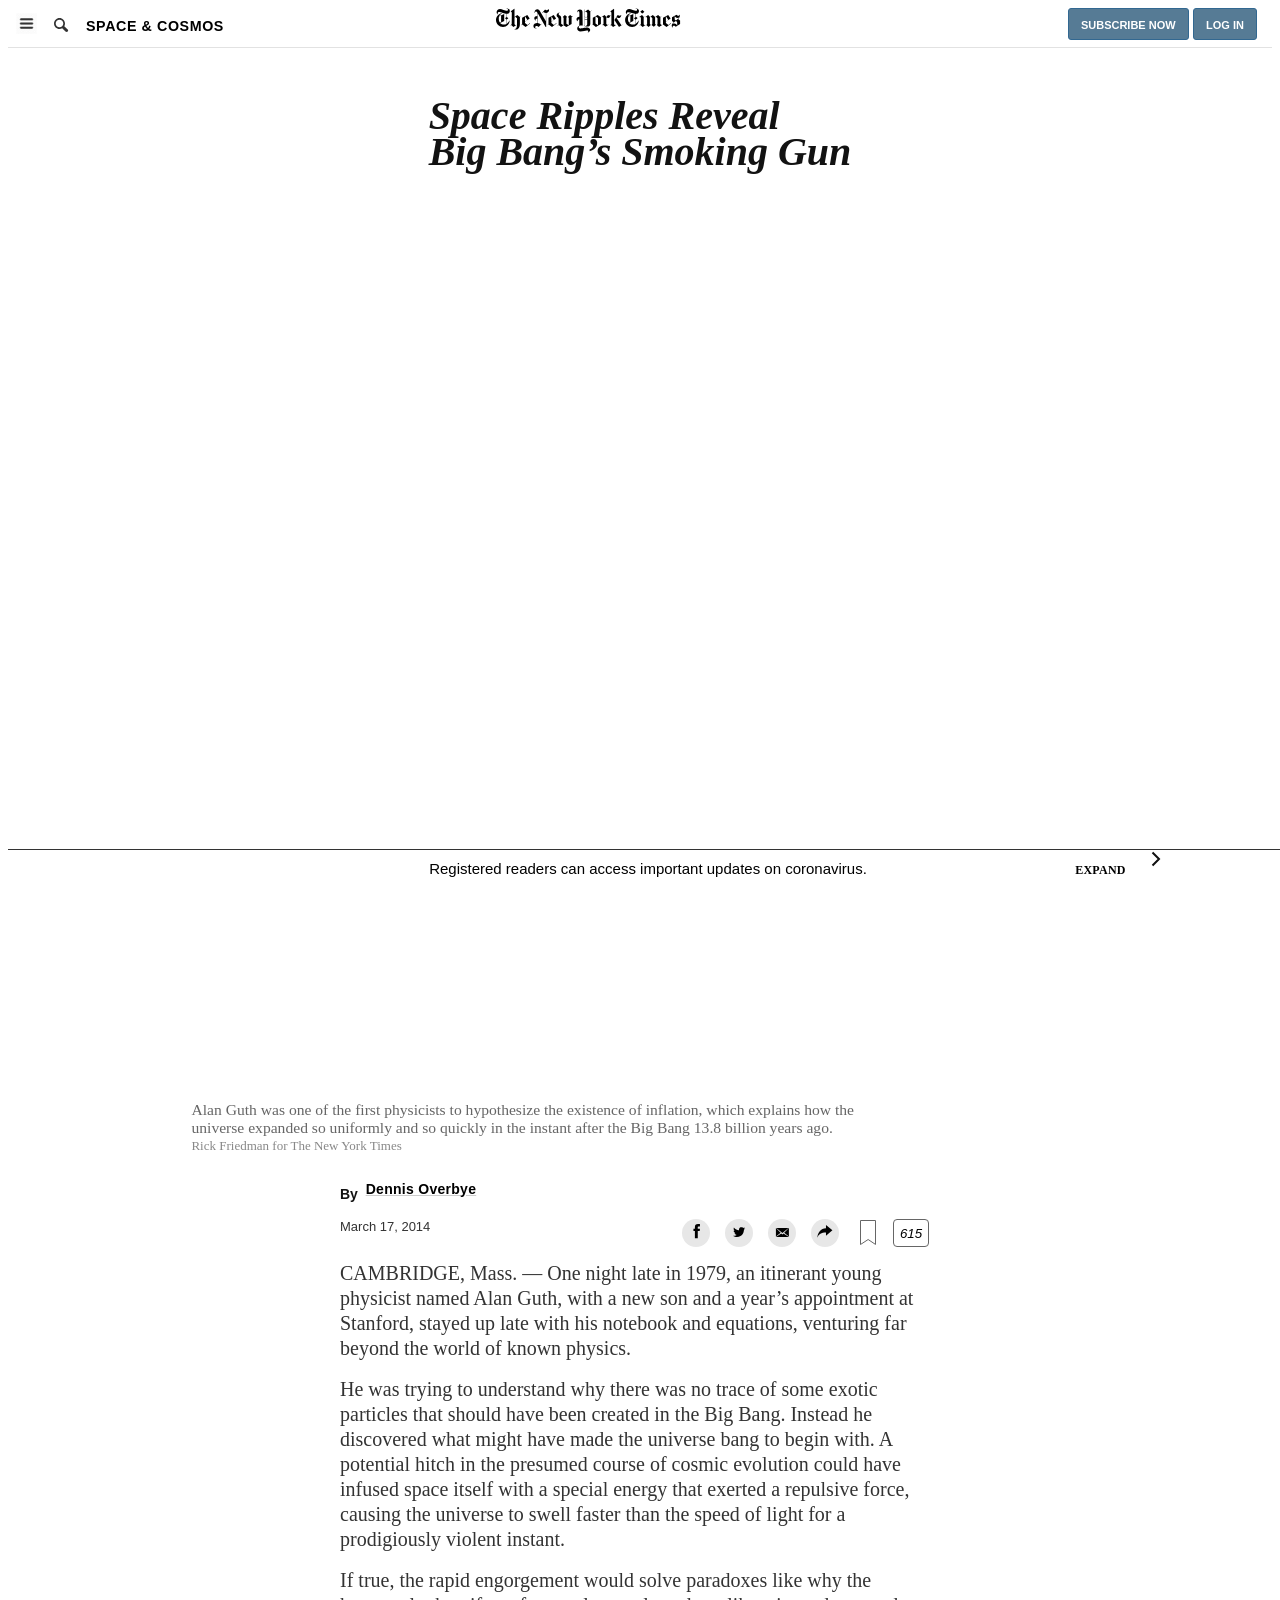
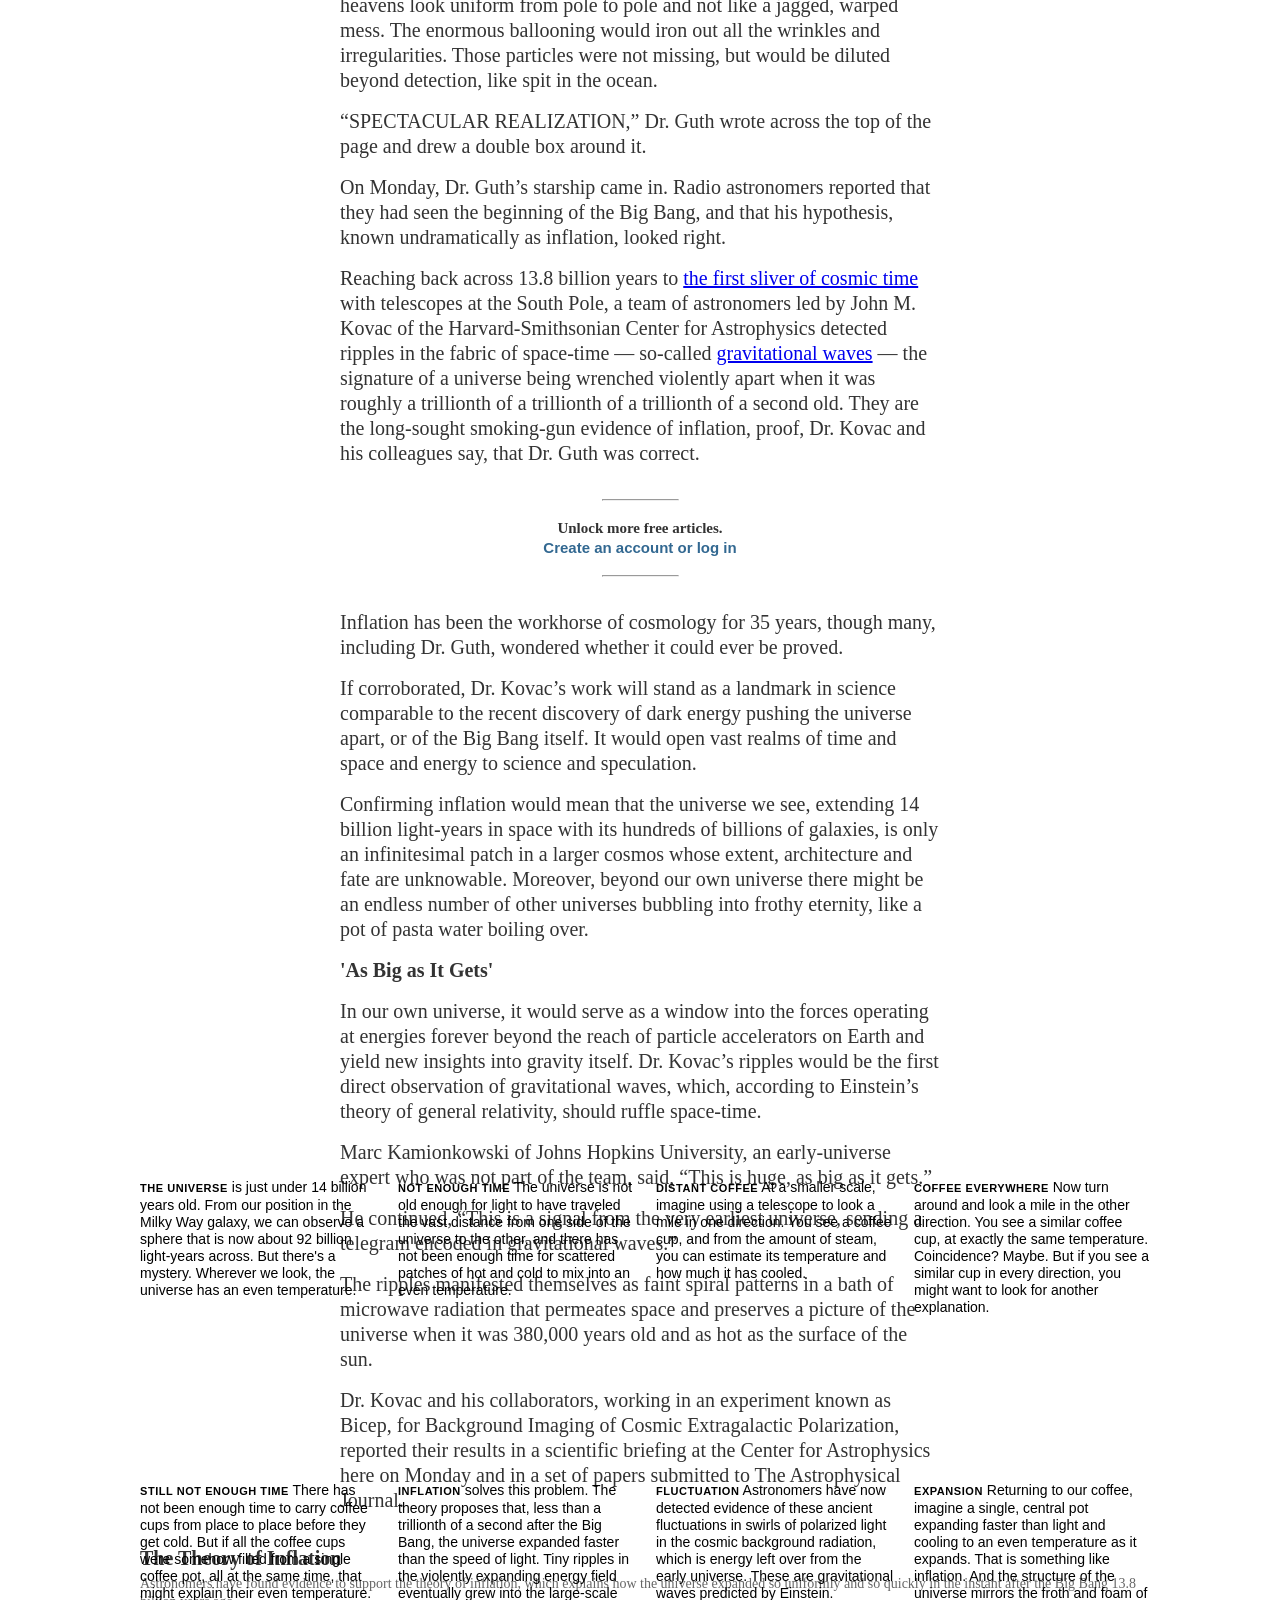
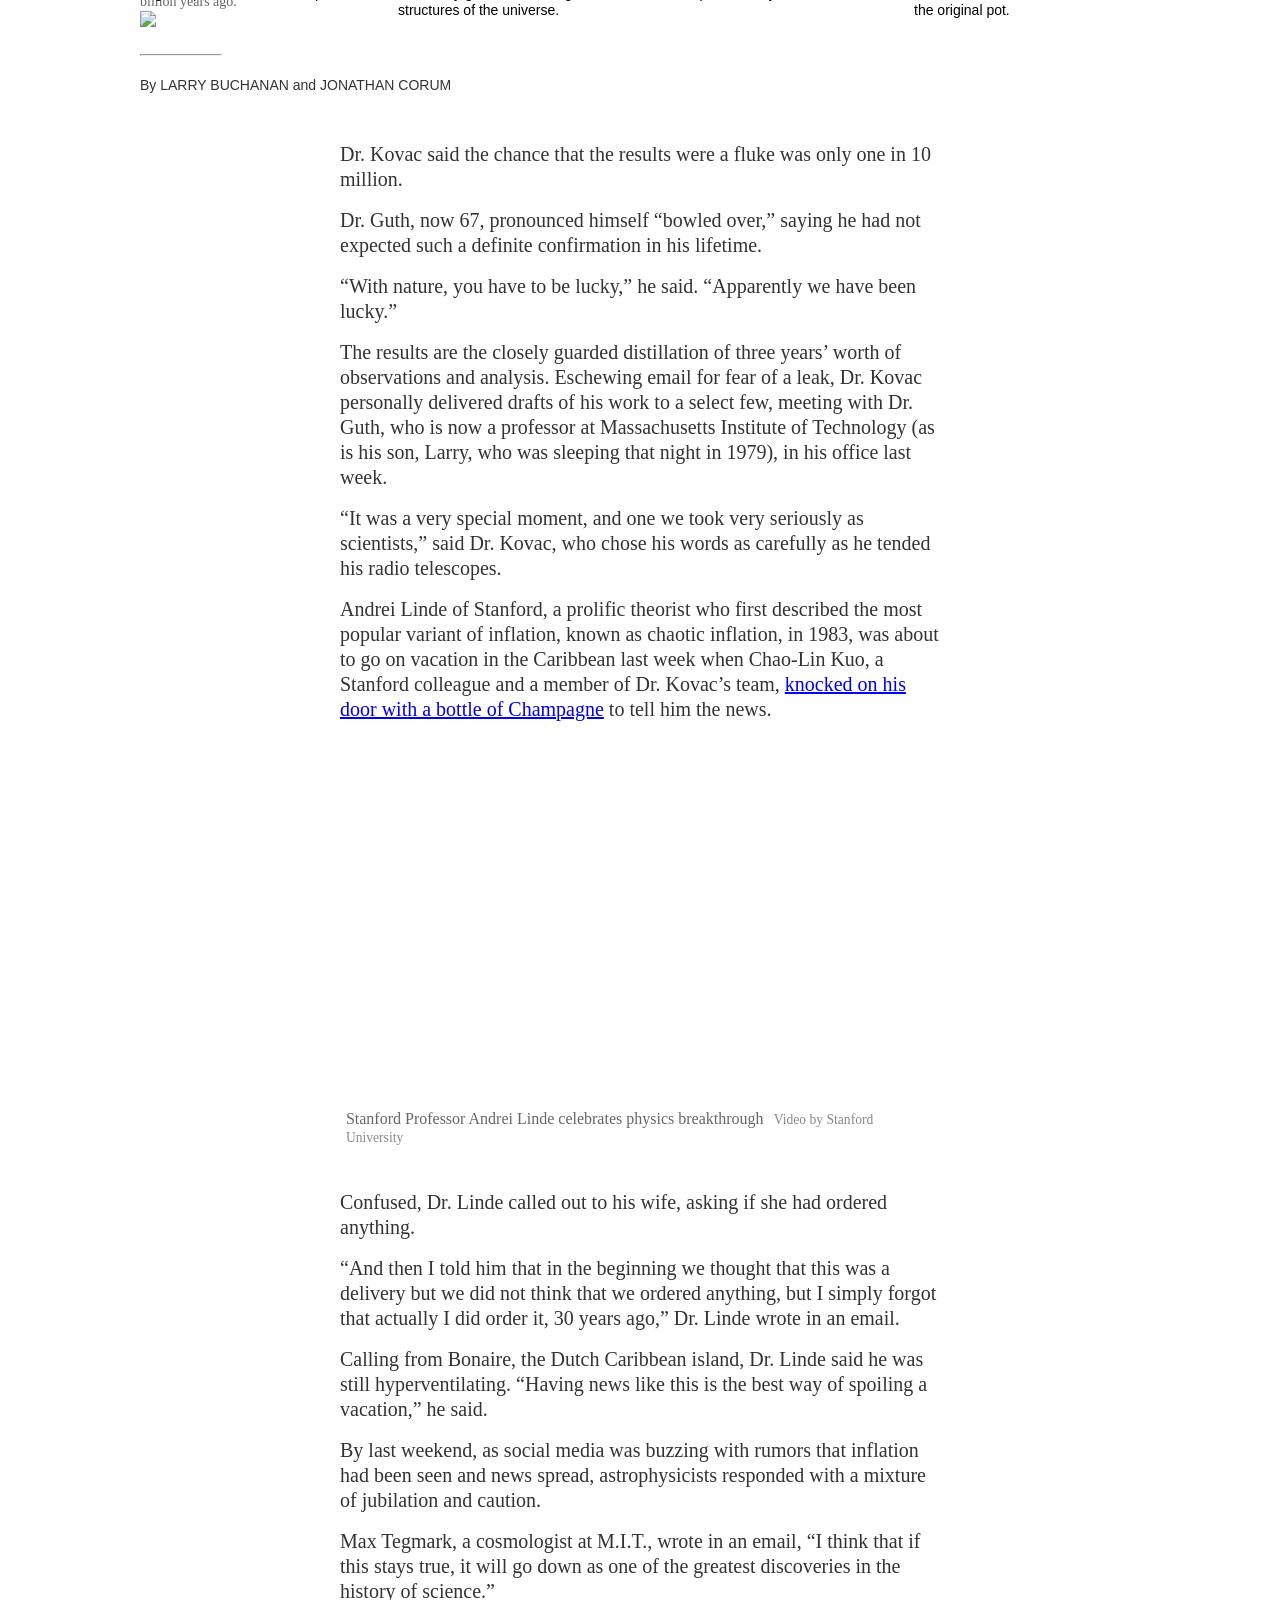
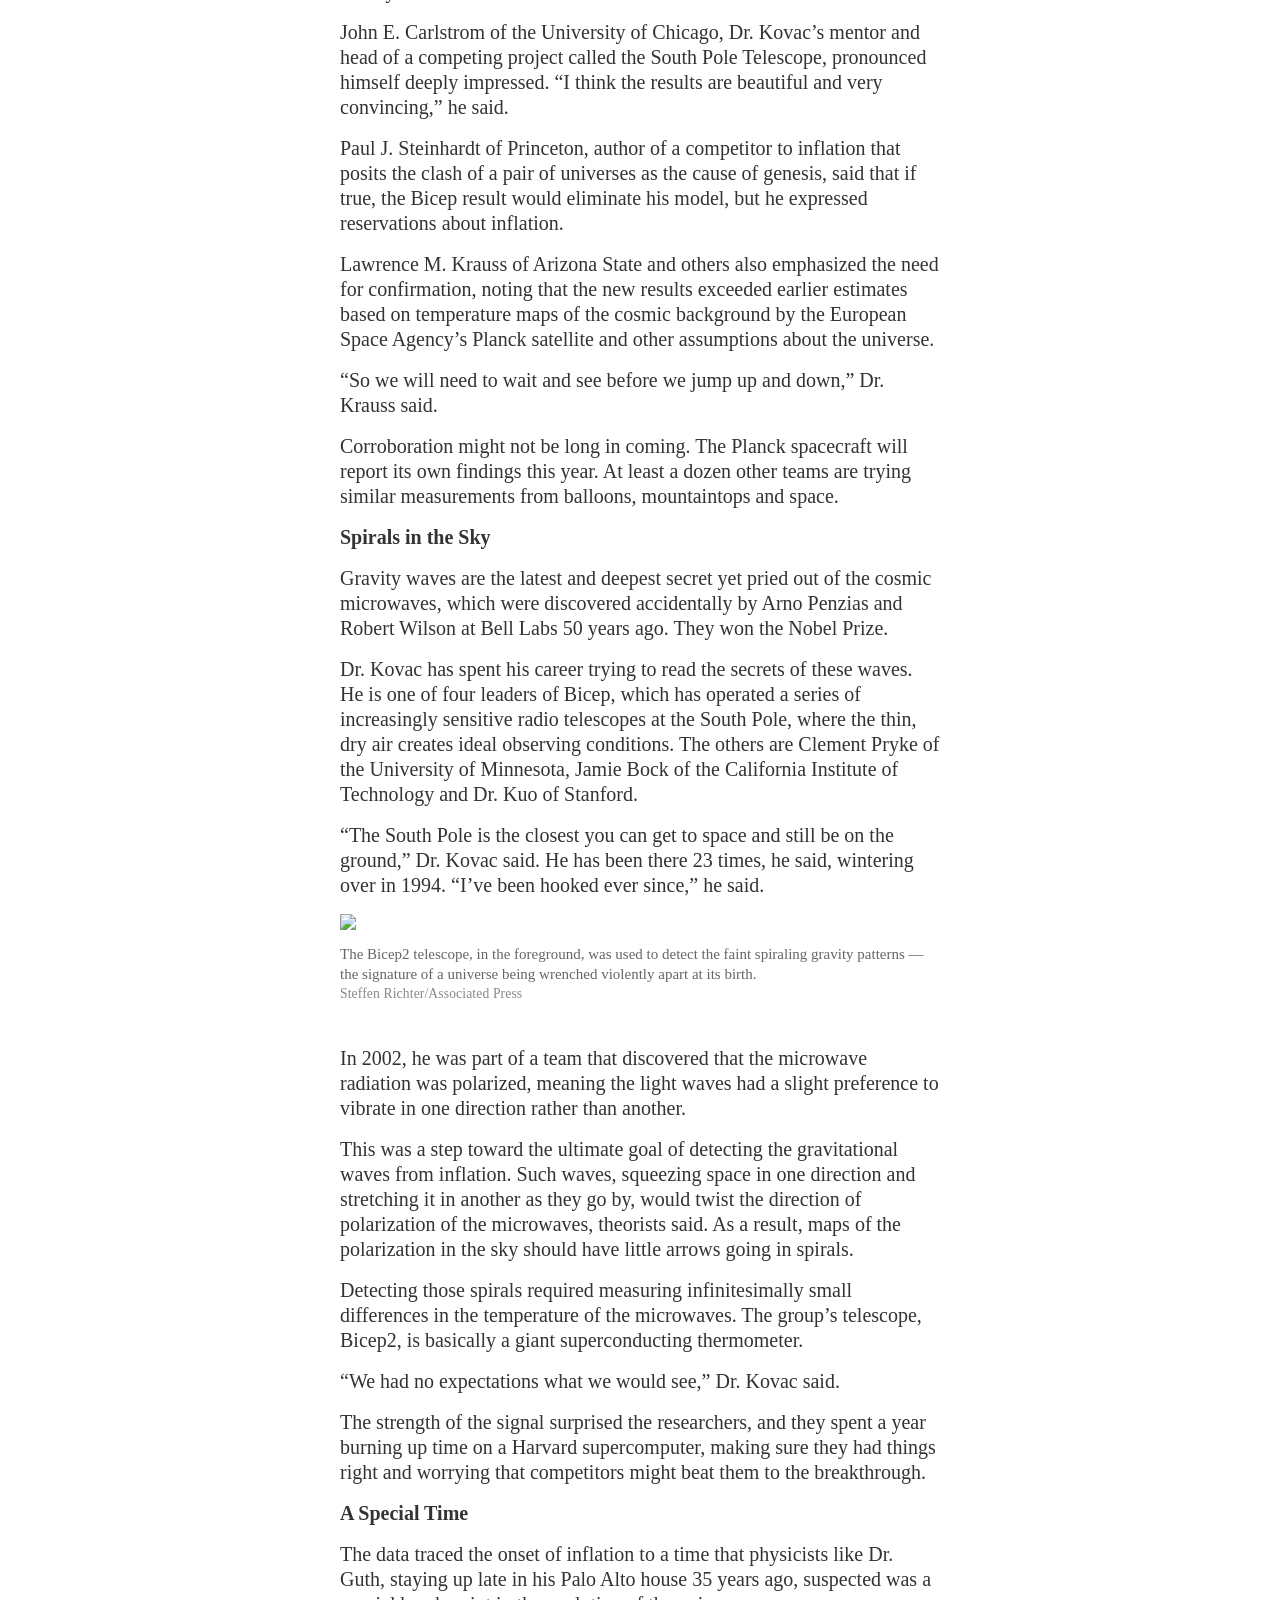
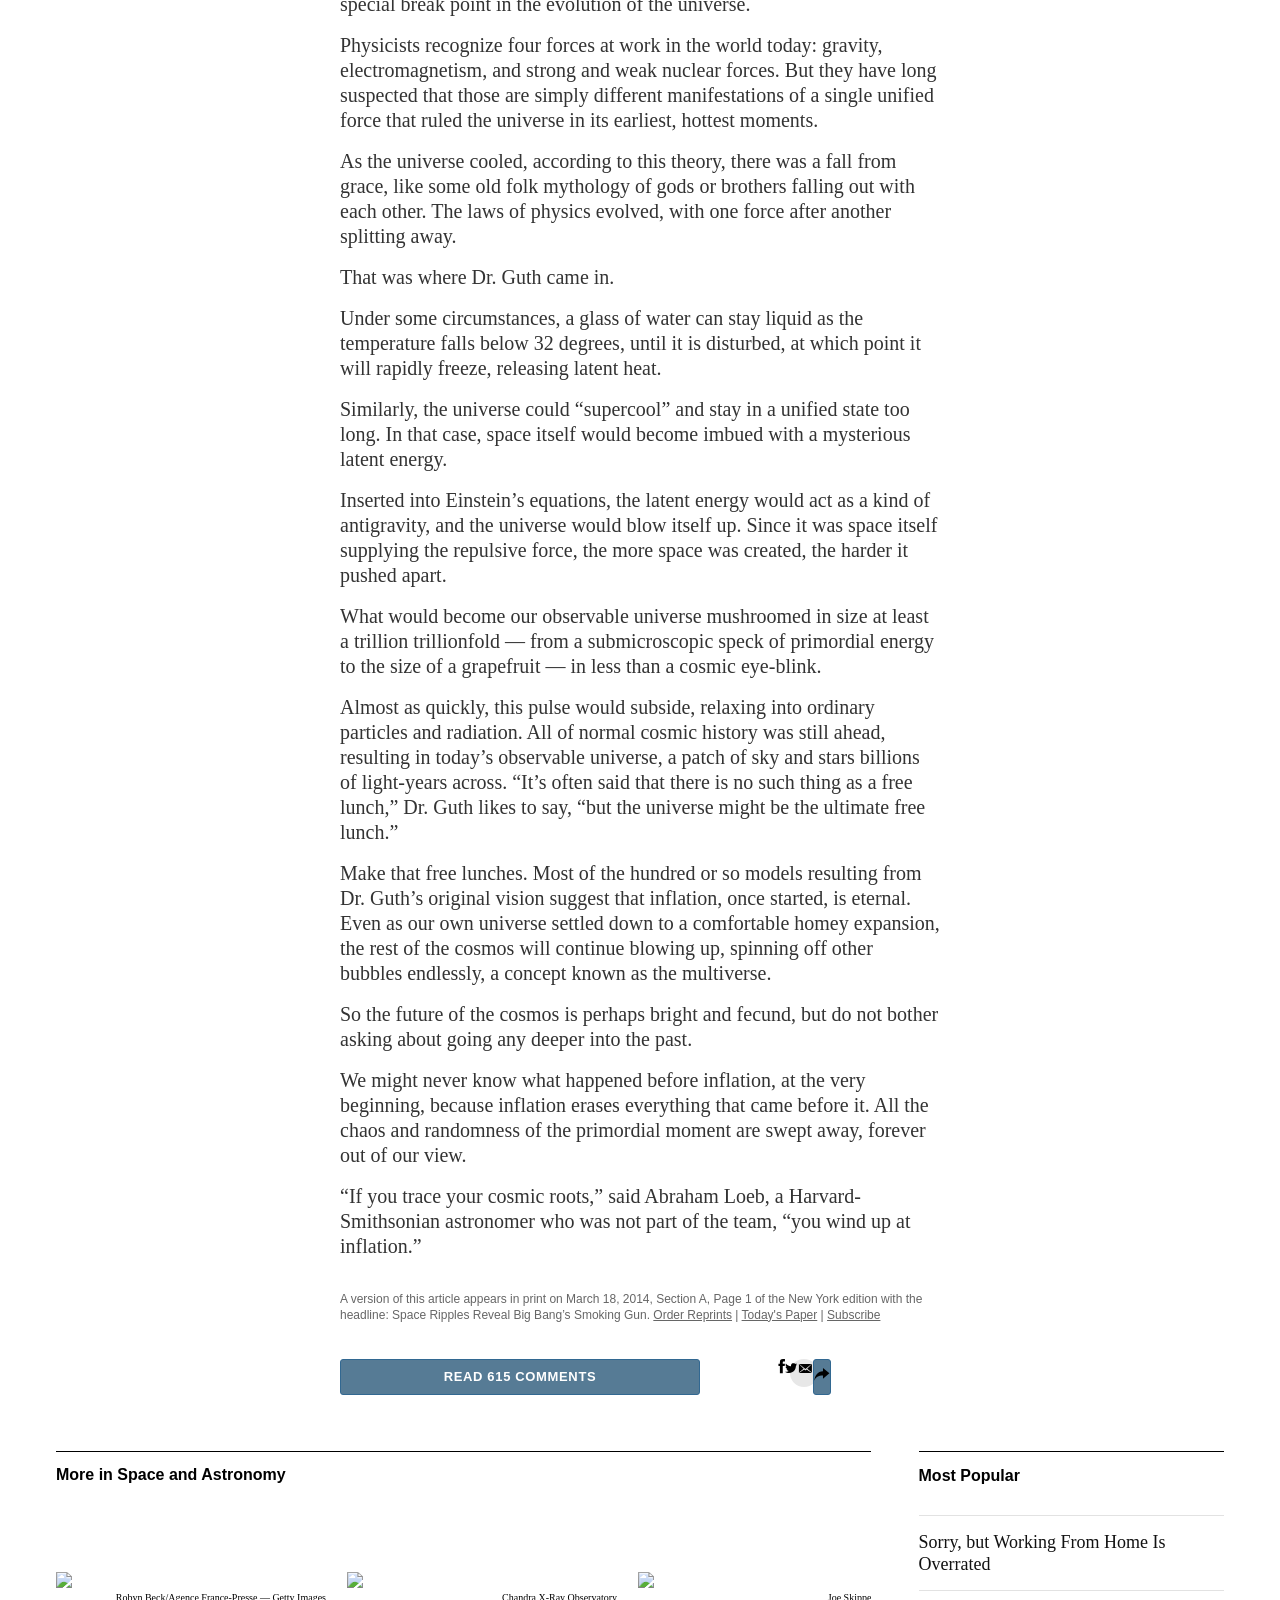
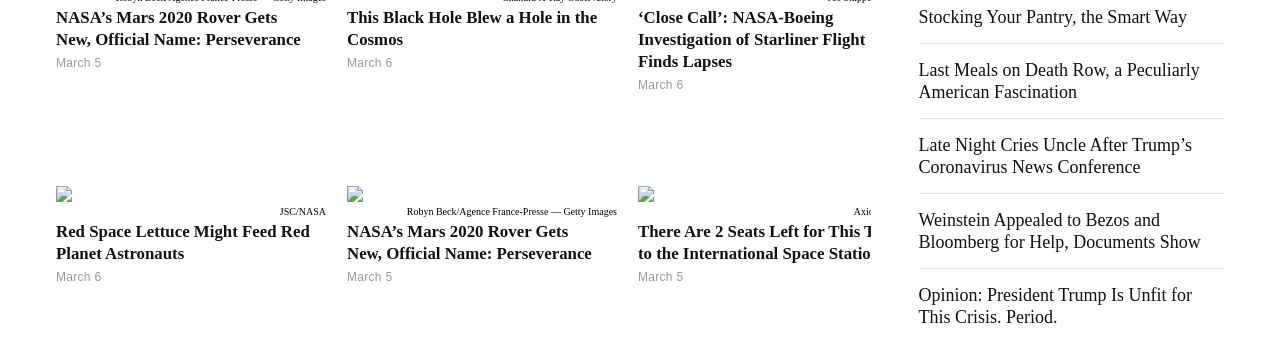
==== commit 803e9f2e: "finished figures" ====
--- a/nyt-article.html
+++ b/nyt-article.html
@@ -191,7 +191,7 @@
                 </ul>
             </div>
             <footer class="dia-footer">
-                <hr>
+                <hr class="footer-hr">
                 <p>By LARRY BUCHANAN and JONATHAN CORUM</p>
             </footer>
             </div>
@@ -205,12 +205,20 @@
                     <a href="https://www.youtube.com/watch?v=ZlfIVEy_YOA">knocked on his door with a bottle of Champagne</a>
                 to tell him the news.</p>
             </div>
-            <div>
-                <!-- <video tabindex="-1" controlslist="nodownload" style="width: 600px; height: 320px; left: 0px; top: -320px;"> -->
-                <iframe controls width="600" height="320" src="https://www.youtube.com/watch?v=ZlfIVEy_YOA&feature=emb_title"></iframe>
-                    <source src="">
-                </video>
-            </div>
+
+            <figure class="vid-box">
+                <div>
+                    <iframe width="560" height="315" src="https://www.youtube.com/embed/ZlfIVEy_YOA" frameborder="0" allow="accelerometer; autoplay; encrypted-media; gyroscope; picture-in-picture" allowfullscreen></iframe>
+                    <!-- <video tabindex="-1" controlslist="nodownload" style="width: 600px; height: 320px; left: 0px; top: -320px;"> -->
+                    <!-- <iframe controls width="600" height="320" src="https://www.youtube.com/watch?v=ZlfIVEy_YOA&feature=emb_title"></iframe>
+                        <source src="">
+                    </video> -->
+                </div>
+                <figcaption>
+                    <span>Stanford Professor Andrei Linde celebrates physics breakthrough</span>
+                    <span>Video by Stanford University</span>
+                </figcaption>
+            </figure>
             <div>
                 <p>Confused, Dr. Linde called out to his wife, asking if she had ordered anything.                </p>
                 <p>“And then I told him that in the beginning we thought that this was a delivery but we did not think that we ordered anything, but I simply forgot that actually I did order it, 30 years ago,” Dr. Linde wrote in an email.                </p>
@@ -232,7 +240,7 @@
                 <p>“The South Pole is the closest you can get to space and still be on the ground,” Dr. Kovac said. He has been there 23 times, he said, wintering over in 1994. “I’ve been hooked ever since,” he said.                </p>
             </div>
             <div>
-                <figure>
+                <figure class="bicep-2">
                     <div>
                         <img src="https://static01.nyt.com/images/2014/03/18/science/space/18cosmos-2/18cosmos-2-articleLarge.jpg?quality=75&auto=webp&disable=upscale">
                     </div>
--- a/styles.css
+++ b/styles.css
@@ -476,7 +476,7 @@
 footer {
     margin-top: 24px;
 }
-hr {
+.footer-hr {
     width: 10%;
     margin-left: 0;
     color: #000;
@@ -491,9 +491,34 @@
 }
 
 
-
-figure {
-    position: absolute;
+.vid-box {
+    margin: 43px auto;
+}
+.vid-box figcaption {
+    color: #666;
+    font-family: nyt-imperial,georgia,'times new roman',times,serif;
+    margin: 10px 0 0;
+    width: 97%;
+    text-align: left;
+}
+.vid-box figcaption span:first-of-type {
+    margin-right: 7px;
+    color: #666;
+    font-family: nyt-imperial,georgia,'times new roman',times,serif;
+    font-size: 1rem;
+    line-height: 1.125rem;
+}
+.vid-box figcaption:nth-child(2) {
+    font-size: 0.85rem;
+    color: #888;
+    font-family: nyt-imperial,georgia,'times new roman',times,serif;
+    line-height: 1.125rem;
+}
+
+
+
+.bicep-2 {
+    position: relative;
     /* margin-top: 1620px;
     margin-left: -200px; */
 
@@ -501,17 +526,17 @@
     margin: 0;
     margin-bottom: 43px;
 }
-figure figcaption {
+.bicep-2 figcaption {
     font-family: nyt-imperial, georgia, "times new roman", times, serif;
     color: rgb(102, 102, 102);
     text-align: left;
     margin: 10px 0 0px;
 }
-figure figcaption span:first-of-type {
+.bicep-2 figcaption span:first-of-type {
     font-size: 0.9375rem;
     line-height: 1.25rem;
 }
-figure figcaption span:last-of-type {
+.bicep-2 figcaption span:last-of-type {
     color: rgb(136, 136, 136);
     font-family: nyt-imperial, georgia, "times new roman", times, serif;
     line-height: 1.125rem;
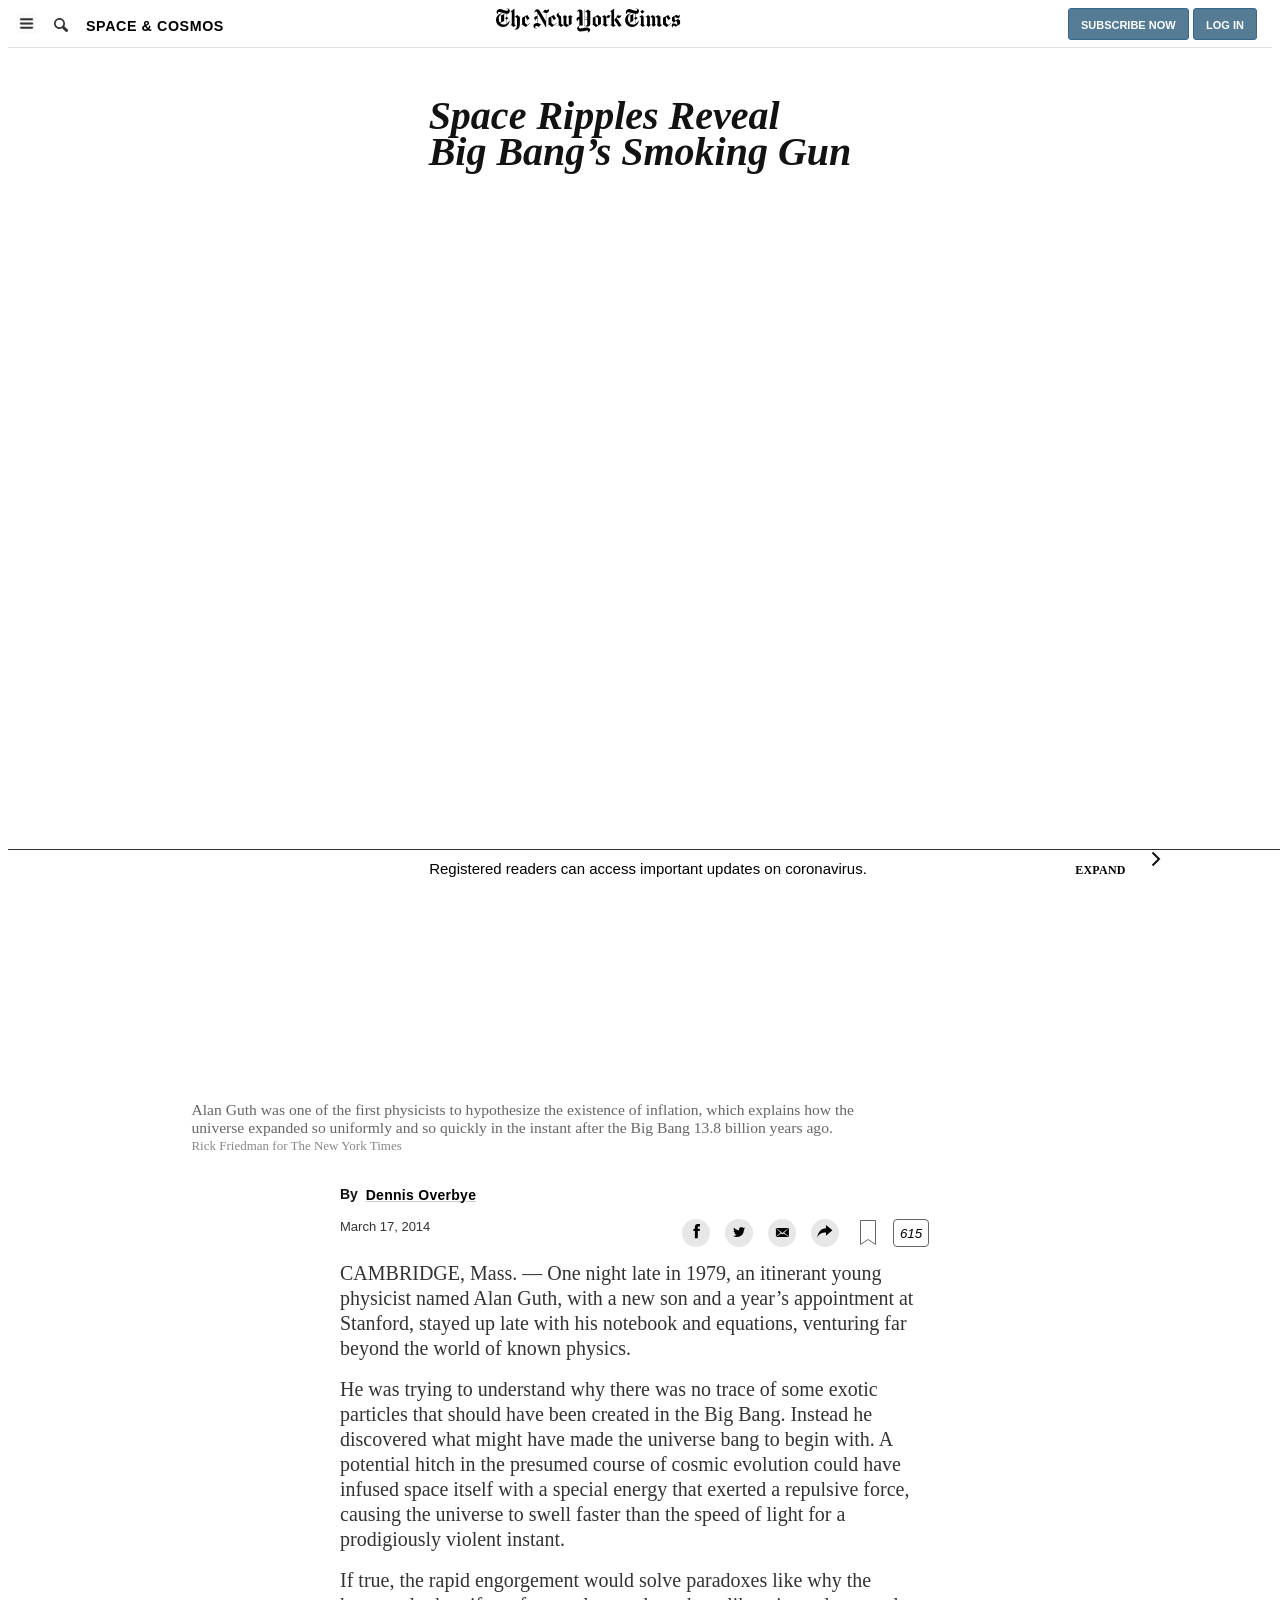
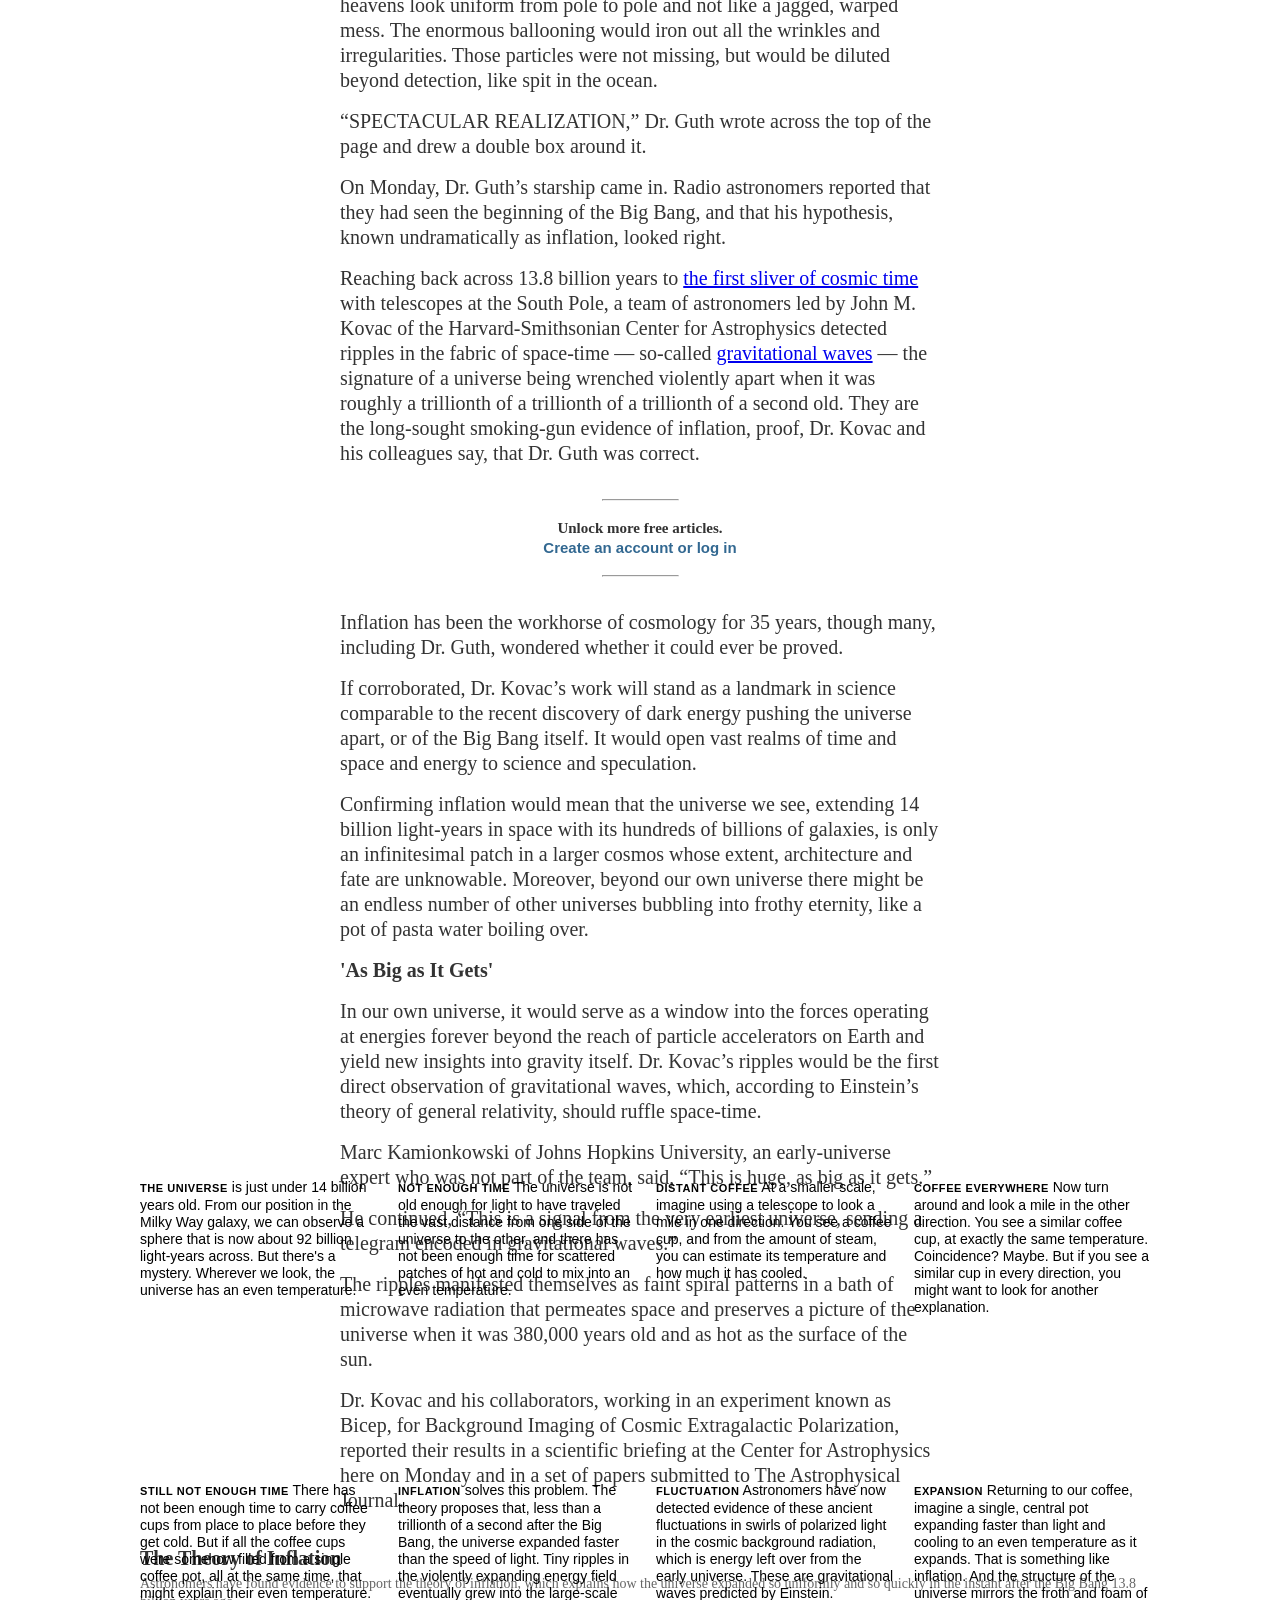
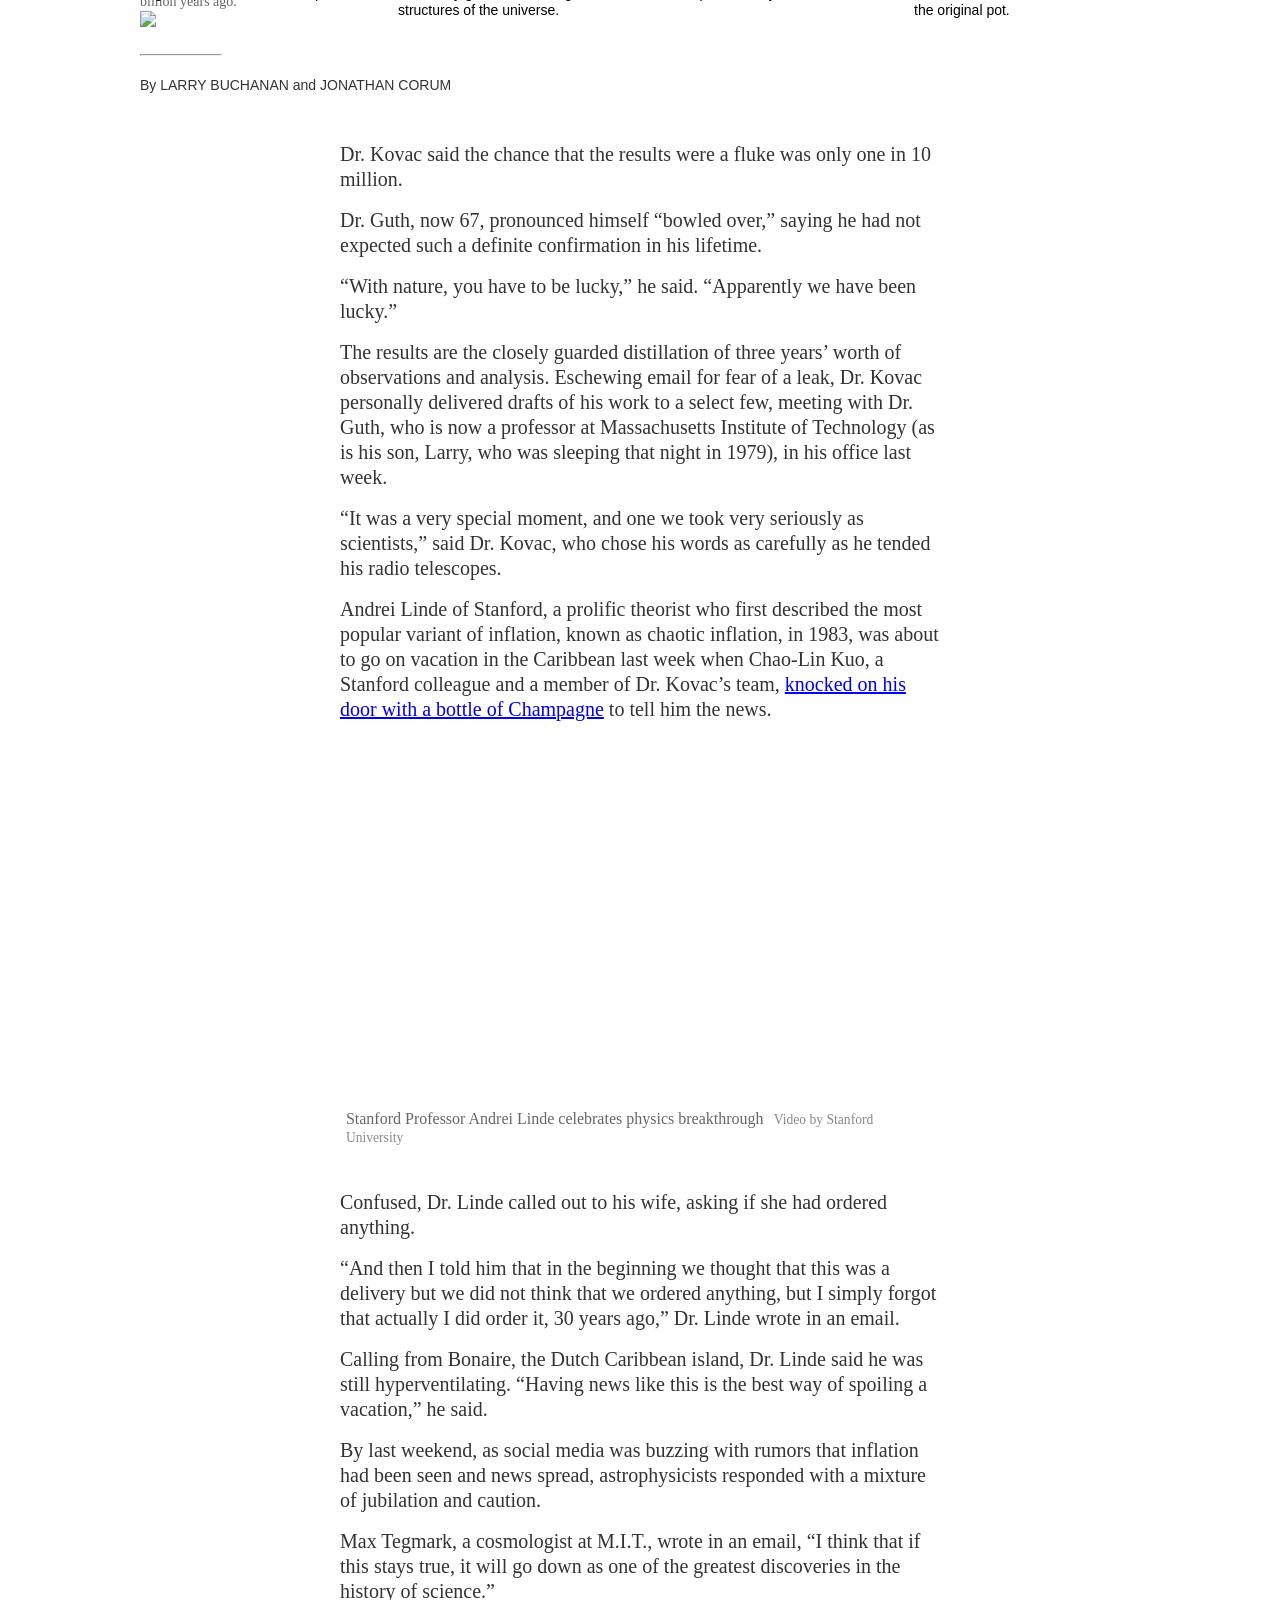
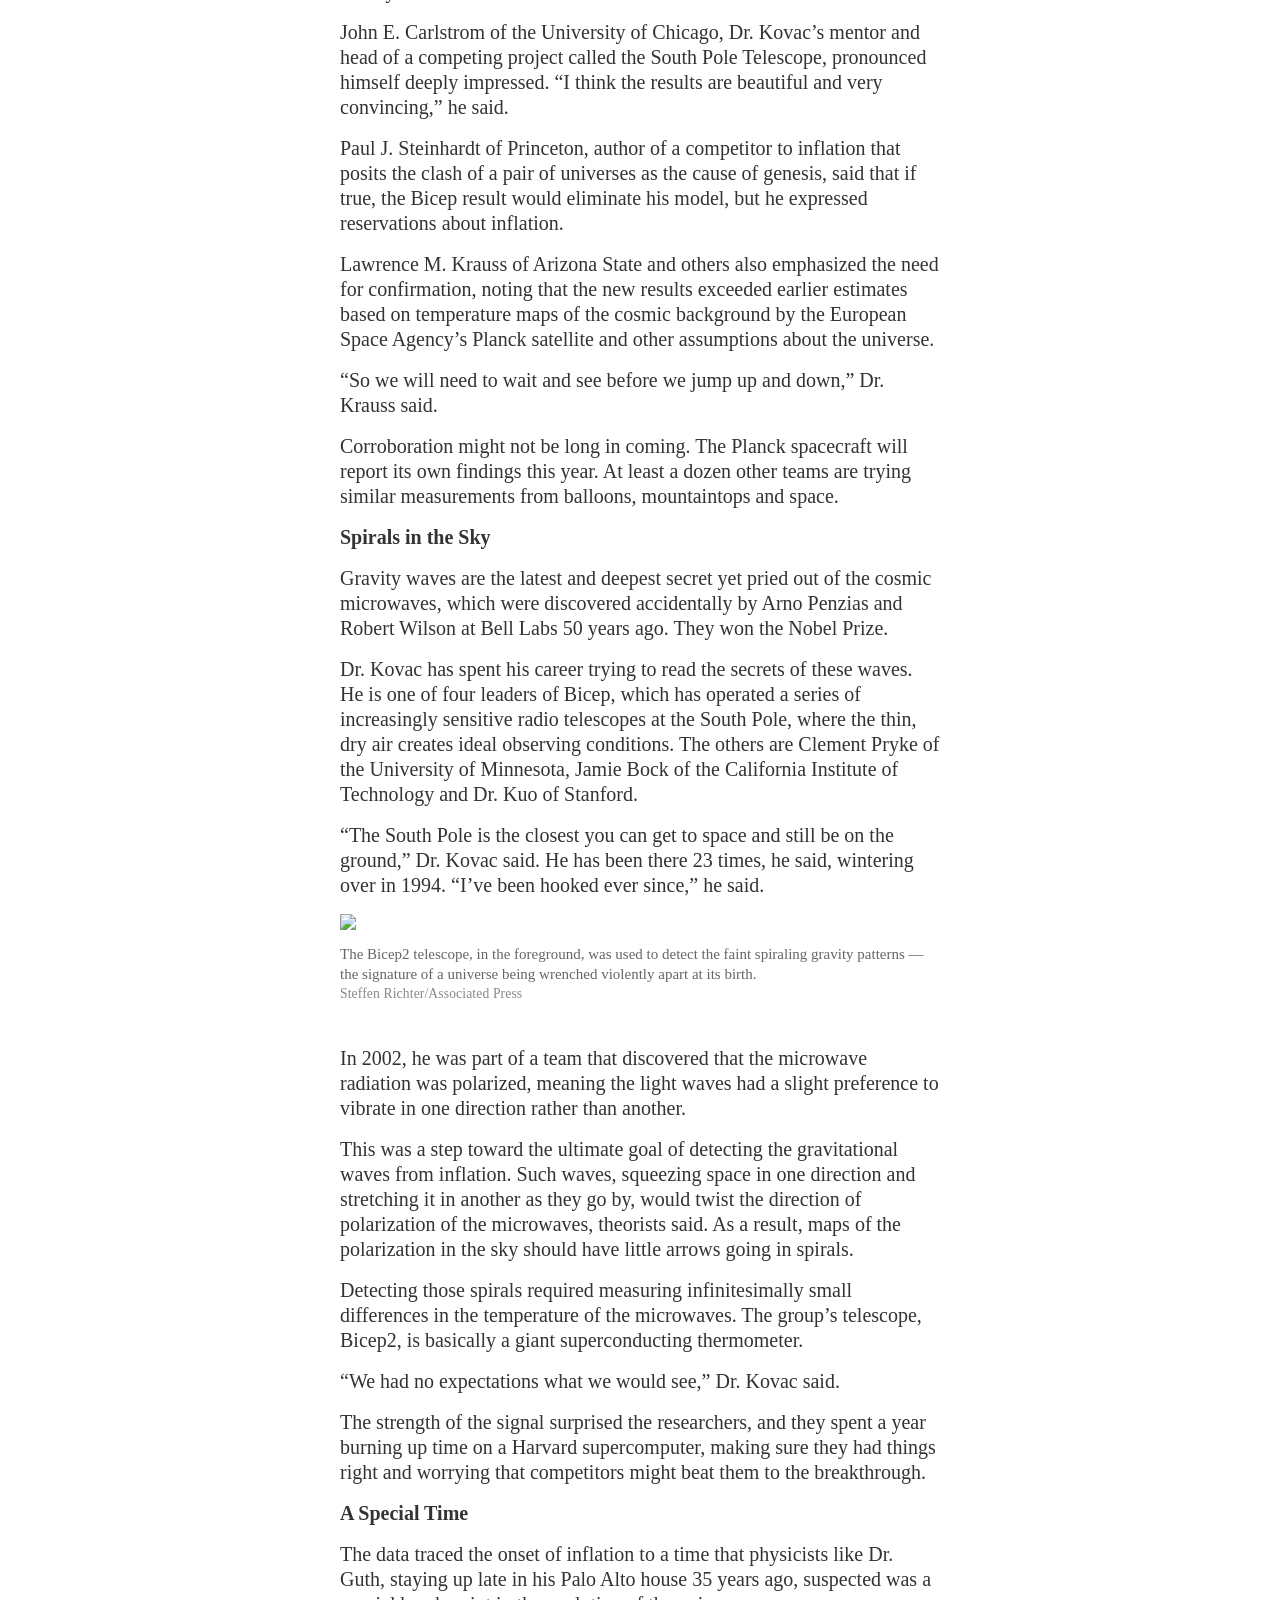
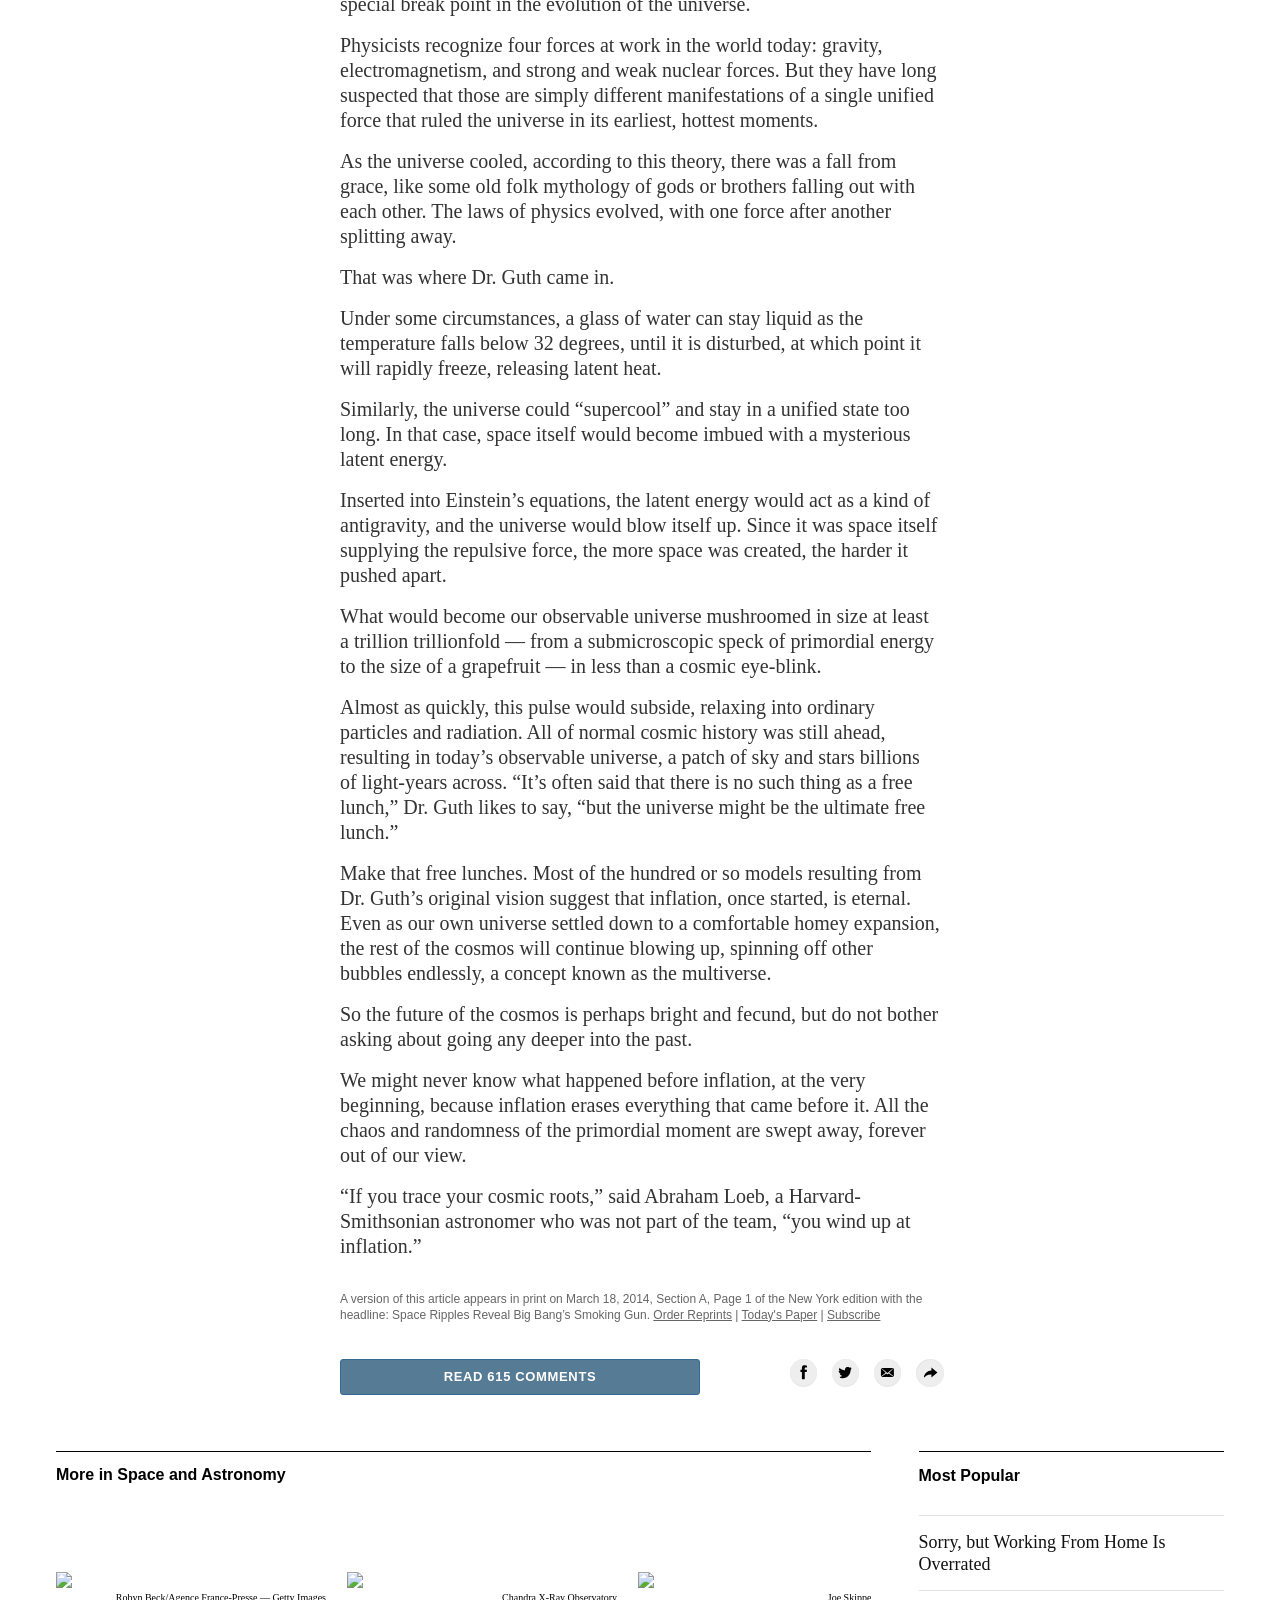
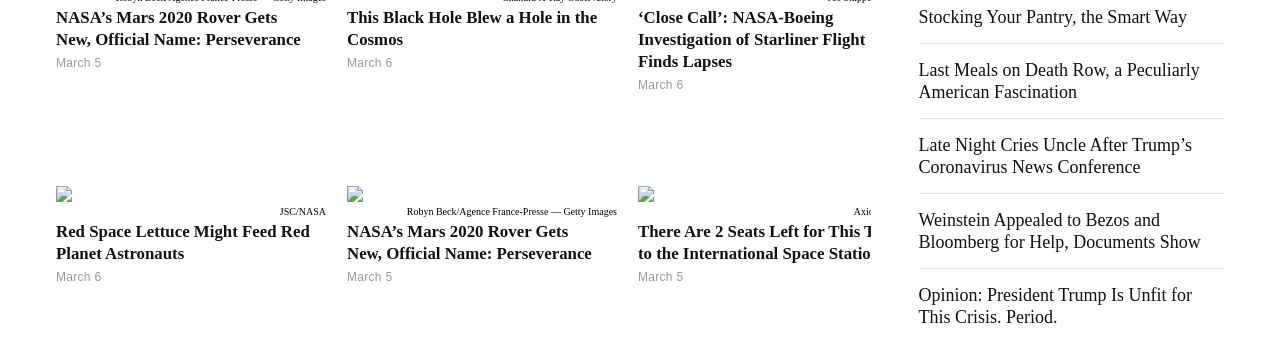
==== commit 1e3839cd: "finished bottom of article social links" ====
--- a/nyt-article.html
+++ b/nyt-article.html
@@ -291,8 +291,8 @@
                 <div>
                     <!-- this section isnt working well -->
                     <ul class="bottom-social-links">
-                        <li><button href="none">Read 615 Comments</button></li>
-                        <div class="only-social">
+                        <li><button class="read-comm-btn" href="none">Read 615 Comments</button></li>
+                        <div class="only-social-box">
                             <li><a href="https://www.facebook.com/dialog/feed?app_id=9869919170&amp;link=https%3A%2F%2Fwww.nytimes.com%2F2014%2F03%2F18%2Fscience%2Fspace%2Fdetection-of-waves-in-space-buttresses-landmark-theory-of-big-bang.html&amp;smid=fb-share&amp;name=Space%20Ripples%20Reveal%20Big%20Bang%E2%80%99s%20Smoking%20Gun&amp;redirect_uri=https%3A%2F%2Fwww.facebook.com%2F" target="_blank" rel="noopener noreferrer" aria-label="Share on Facebook"><svg viewBox="0 0 7 15" width="7" height="15"><path fill-rule="evenodd" clip-rule="evenodd" d="M4.775 14.163V7.08h1.923l.255-2.441H4.775l.004-1.222c0-.636.06-.977.958-.977H6.94V0H5.016c-2.31 0-3.123 1.184-3.123 3.175V4.64H.453v2.44h1.44v7.083h2.882z" fill="#000"></path></svg></a>
                                 </a></li>
                             <li><a href="https://twitter.com/intent/tweet?url=https%3A%2F%2Fnyti.ms%2F1ivEk8k&amp;text=Space%20Ripples%20Reveal%20Big%20Bang%E2%80%99s%20Smoking%20Gun" target="_blank" rel="noopener noreferrer" aria-label="Share on Twitter"><svg viewBox="0 0 13 10" width="13" height="10"><path fill-rule="evenodd" clip-rule="evenodd" d="M5.987 2.772l.025.425-.429-.052c-1.562-.2-2.927-.876-4.086-2.011L.93.571.784.987c-.309.927-.111 1.906.533 2.565.343.364.266.416-.327.2-.206-.07-.386-.122-.403-.096-.06.06.146.85.309 1.161.223.434.678.858 1.176 1.11l.42.199-.497.009c-.481 0-.498.008-.447.19.172.564.85 1.162 1.606 1.422l.532.182-.464.277a4.833 4.833 0 0 1-2.3.641c-.387.009-.704.044-.704.07 0 .086 1.047.572 1.657.762 1.828.564 4 .32 5.631-.641 1.159-.685 2.318-2.045 2.859-3.363.292-.702.583-1.984.583-2.6 0-.398.026-.45.507-.927.283-.277.55-.58.6-.667.087-.165.078-.165-.36-.018-.73.26-.832.226-.472-.164.266-.278.584-.78.584-.928 0-.026-.129.018-.275.096a4.79 4.79 0 0 1-.755.294l-.464.148-.42-.286C9.66.467 9.335.293 9.163.24 8.725.12 8.055.137 7.66.276c-1.074.39-1.752 1.395-1.674 2.496z" fill="#000"></path></svg></a></li>
--- a/styles.css
+++ b/styles.css
@@ -238,10 +238,8 @@
     display: grid;
     grid-template-columns: 145px 455px;
     grid-template-rows: 35px 35px;
-    /*              USEFUL FOR SETTING NEEDED SPACE AROUND ELEMENTS grid-column-gap: ; */
     justify-items: left;
     justify-content: flex-start;
-    /* background: indianred; */
     margin-bottom: 20px;
     color: #121212;
     width: calc(100% - 40px);
@@ -256,6 +254,9 @@
     margin-top: 15px;
     font-size: 0.875rem;
     font-weight: 600;
+}
+.top-article-info div:first-of-type a {
+    margin-top: 12px;
 }
 .top-article-info .article-date {
     /* display: ; */
@@ -574,7 +575,7 @@
 }
 
 /* needs to be specfic to olny1st btn */
-.bottom-social-links button:first-of-type {
+.bottom-social-links .read-comm-btn {
     grid-column: 1/2;
     width: 100%;
     background-color: rgb(86, 123, 149);
@@ -595,22 +596,44 @@
 }
 /* work on this */
 
-.bottom-social-links li:nth-of-type(2), .bottom-social-links li:nth-of-type(3), .bottom-social-links li:nth-of-type(4), .bottom-social-links li:nth-of-type(5) {
+/* .bottom-social-links li:nth-of-type(2), .bottom-social-links li:nth-of-type(3), .bottom-social-links li:nth-of-type(4), .bottom-social-links li:nth-of-type(5) { */
+    /* grid-column: 3/4;
+    grid-row: 1/1;
+} */
+.only-social-box {
+    display: flex;
+    flex-direction: row;
     grid-column: 3/4;
     grid-row: 1/1;
 }
-
-
-.only-social {
+.only-social-box li {
     background: rgb(231, 231, 231);
     display: flex;
     width: 28px;
     height: 28px;
     border-radius: 50%;
     margin-right: 15px;
-    /* align-self: center; */
+    /* align-content: center; */
     justify-content: center;
     grid-column: 3/4;
+}
+.only-social-box li a {
+    align-self: center;
+}
+.only-social-box svg {
+    height: 15px;
+    vertical-align: middle;
+    width: 15px;
+    background-color: #eee;
+    border: 1px #eee solid;
+    border-radius: 100%;
+    padding: 5px;
+    width: 15px;
+    height: 15px;
+}
+.only-social-box button {
+    background: none;
+    border: none;
 }
 
 
